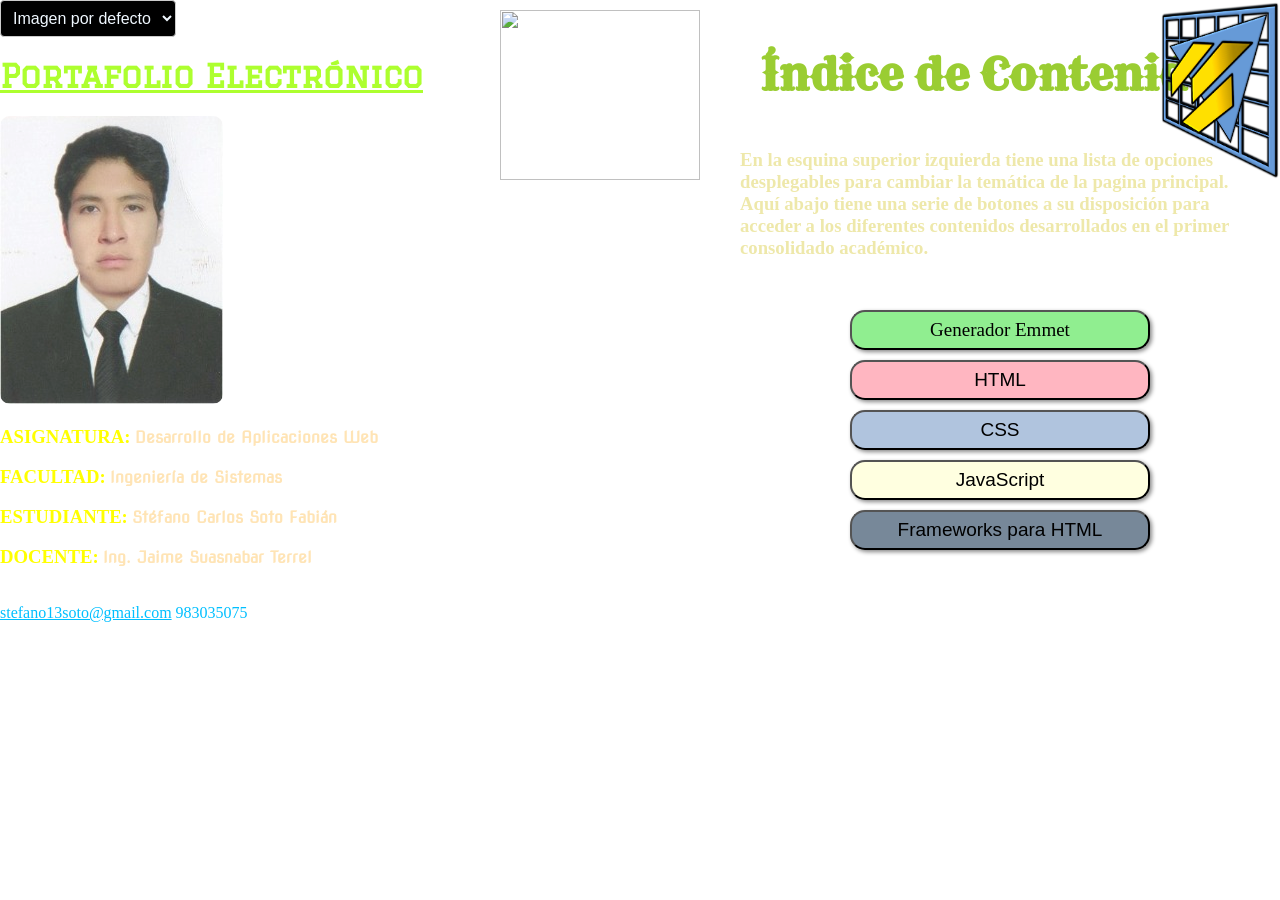
==== index.html @ d2da73e8 "subi los archivos a github" ====
<!DOCTYPE html>
<html lang="es">
<head>
    <meta charset="UTF-8">
    <meta name="viewport" content="width=device-width, initial-scale=1.0">
    <link rel="stylesheet" href="estilos.css">
    <link rel="preconnect" href="https://fonts.googleapis.com">
<link rel="preconnect" href="https://fonts.gstatic.com" crossorigin>
<link href="https://fonts.googleapis.com/css2?family=Kdam+Thmor+Pro&display=swap" rel="stylesheet">
<link rel="preconnect" href="https://fonts.googleapis.com">
<link href="https://fonts.googleapis.com/css2?family=EB+Garamond:wght@500&display=swap" rel="stylesheet">
<link href="https://fonts.googleapis.com/css2?family=Nova+Square&display=swap" rel="stylesheet">
<link href="https://fonts.googleapis.com/css2?family=Graduate&display=swap" rel="stylesheet">
<link href="https://fonts.googleapis.com/css2?family=Rye&display=swap" rel="stylesheet">
    <title>Portafolio Web</title>
</head>
<body>
    <select id="fondo">
        <option value="url('https://i.pinimg.com/originals/55/01/60/5501609ee45d514d1f2c4a63502045e2.gif')">Imagen por defecto</option>
        <option value="url('https://i.pinimg.com/originals/45/b2/e7/45b2e764d14cf9dee6dc3ed1ba0ad680.gif')">Imagen 1</option>
        <option value="url('https://i.pinimg.com/originals/96/69/aa/9669aaa4d1e30a0e89063fde183b768e.gif')">Imagen 2</option>
        <option value="url('https://i.pinimg.com/originals/13/13/4e/13134e7a4af3d36fff54ed599fc26687.gif')">Imagen 3</option>
    </select>
    
    <h1>Portafolio Electrónico</h1>
    <img id="fot" src="\foto.jpg" alt="stefano" >
    <div>
        <br><h3 class="curso">ASIGNATURA:</h3>
        <h4 class="name1">Desarrollo de Aplicaciones Web</h4><br><br>
        <h3 class="facultad">FACULTAD:</h3>
        <h4 class="name2">Ingeniería de Sistemas</h4><br><br>
        <h3 class="nombre">ESTUDIANTE: </h3>
        <h4 class="name3">Stéfano Carlos Soto Fabián</h4><br><br>
        <h3 class="docente">DOCENTE: </h3>
        <h4 class="name4">Ing. Jaime Suasnabar Terrel</h4>
        <button id="boton">Generador Emmet</button>
        <button id="boton1">HTML</button>
        <button id="boton2">CSS</button>
        <button id="boton3">JavaScript</button>
        <button id="boton4">Frameworks para HTML</button>
    </div>
    <h2 class="indice">Índice de Contenido</h2>
    <h3 class="texto">En la esquina superior izquierda tiene una lista de opciones desplegables para cambiar la temática de la pagina principal. Aquí abajo tiene una serie de botones a su disposición para acceder a los diferentes contenidos desarrollados en el primer consolidado académico.</h3>
   
    <img src="\fis.png" alt="fis" width="120px" height="180px" class="im2">
    <img id="uncp" src="https://upload.wikimedia.org/wikipedia/commons/9/92/Escudo_UNCP.png"> 

    <br><br><footer><a href="mailto:stefano13soto@gmail.com">stefano13soto@gmail.com</a>
        <a>983035075</a></footer>

    <script src="interaccion.js"></script>
</body>
</html>
---- estilos.css ----
body {
    background-image: url('https://i.pinimg.com/originals/55/01/60/5501609ee45d514d1f2c4a63502045e2.gif');
    background-size: cover;
    background-position: center;
    height: 100vh;
    margin: 0;
}
#fot{
    border-radius: 10px;
    opacity: 0.9;
}
h1{
    color: greenyellow;
    font-size: xx-large;
    font-family: 'Graduate', serif;
    text-decoration: underline;
}
h4{
    font-family: 'Nova Square', sans-serif;
}
div{
    color: yellow;
}

.curso,.name1{
    display:inline-block;
    margin: 0;
}
.name1{
    color:moccasin;
}
.facultad,.name2{
    display:inline-block;
    margin: 0;
}
.name2{
    color:moccasin
}
.nombre,.name3{
    display:inline-block;
    margin: 0;
}
.name3{
    color:moccasin;
}
.docente,.name4{
    display:inline-block;
    margin: 0;
}
.name4{
    color:moccasin;
}
a{
    color:deepskyblue;
}

.im2{
    position: absolute;
    top: 0;
    right: 0;
}
#boton {
    position: absolute;
    background-color: lightgreen;
    border-radius: 15px;
    box-shadow: 2px 2px 4px #888888;
    font-family: Georgia, 'Times New Roman', Times, serif;
    font-size: 19px;
    width: 300px;
    height: 40px;
}
#boton1 {
    position: absolute;
    background-color: lightpink;
    border-radius: 15px;
    box-shadow: 2px 2px 4px #888888;
    font-family: 'Lucida Sans', 'Lucida Sans Regular', 'Lucida Grande', 'Lucida Sans Unicode', Geneva, Verdana, sans-serif;
    font-size: 19px;
    width: 300px;
    height: 40px;
}
#boton2 {
    position: absolute;
    background-color: lightsteelblue;
    border-radius: 15px;
    box-shadow: 2px 2px 4px #888888;
    font-family: Verdana, Geneva, Tahoma, sans-serif;
    font-size: 19px;
    width: 300px;
    height: 40px;
}
#boton3 {
    position: absolute;
    background-color: lightyellow;
    border-radius: 15px;
    box-shadow: 2px 2px 4px #888888;
    font-family: 'Trebuchet MS', 'Lucida Sans Unicode', 'Lucida Grande', 'Lucida Sans', Arial, sans-serif;
    font-size: 19px;
    width: 300px;
    height: 40px;
}
#boton4 {
    position: absolute;
    background-color: lightslategray;
    border-radius: 15px;
    box-shadow: 2px 2px 4px #888888;
    font-family: 'Franklin Gothic Medium', 'Arial Narrow', Arial, sans-serif;
    font-size: 19px;
    width: 300px;
    height: 40px;
}
#uncp{
    position: absolute;
    width: 200px;
    height: 170px;
}
.indice{
    position: absolute;
    color: yellowgreen;
    font-size: 44px;
    font-family: 'Rye', serif;
    text-shadow: 0 0 10px rgba(255, 255, 255, 0.8), 0 0 20px rgba(255, 255, 255, 0.8);
}
.texto{
    color: palegoldenrod;
    position: absolute;
    font-family: 'Montaga', serif;
    width: 500px;
}
#fondo{
    padding: 8px;
    font-size: 16px;
    border-radius: 4px;
    background-color: black;
    color: aliceblue;
    outline: none;
    border: 1px solid #ccc;
}
#logo{
    padding: 8px;
    font-size: 16px;
    border: 1px solid #ccc;
    border-radius: 4px;
    background-color: black;
    color: aliceblue;
    outline: none;
}
#adicional{
    padding: 8px;
    font-size: 16px;
    border: 1px solid #ccc;
    border-radius: 4px;
    background-color: black;
    color: aliceblue;
    outline: none;
}
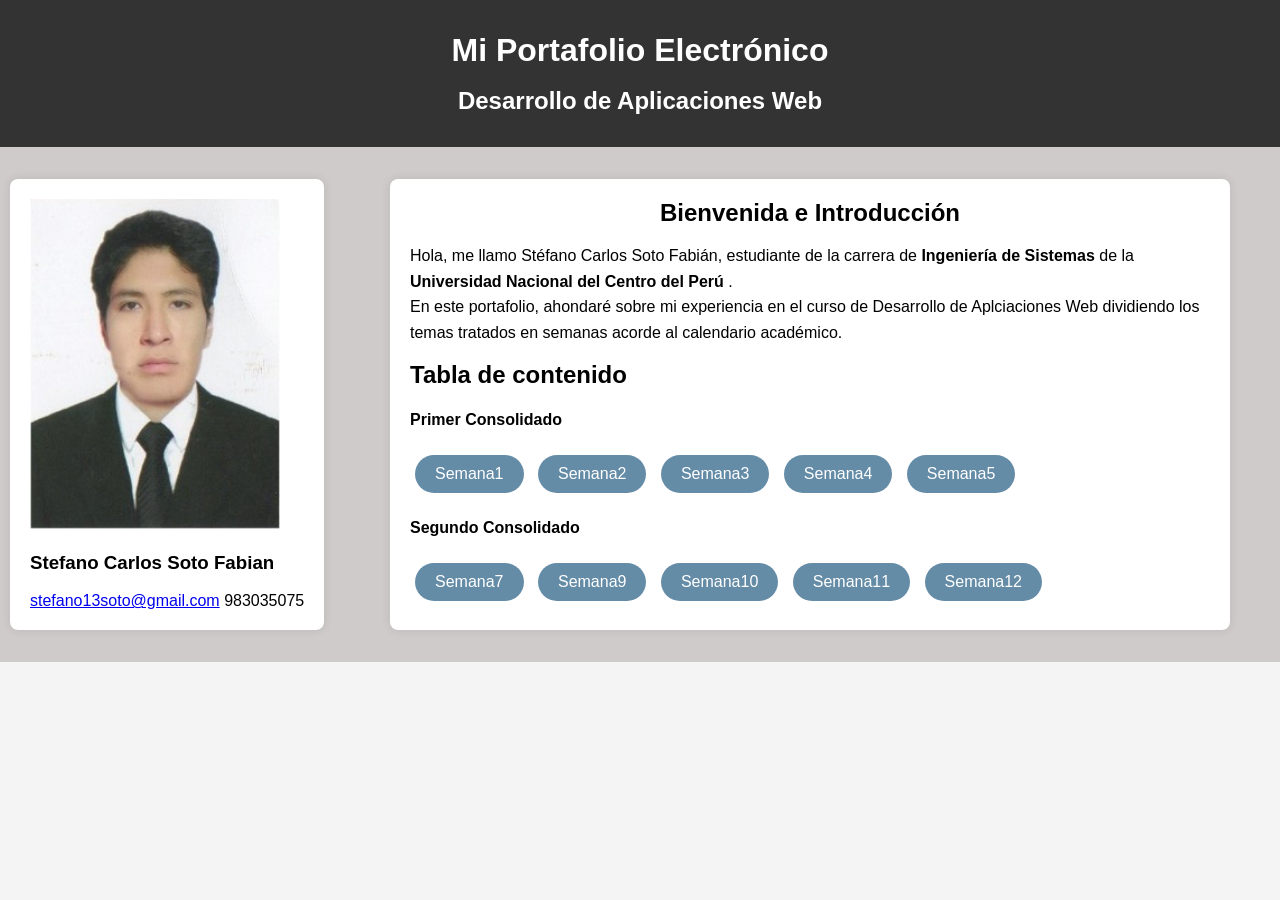
==== commit a50bdacc: "actualice la pagina principal" ====
--- a/index.html
+++ b/index.html
@@ -1,53 +1,136 @@
 <!DOCTYPE html>
 <html lang="es">
+
 <head>
     <meta charset="UTF-8">
     <meta name="viewport" content="width=device-width, initial-scale=1.0">
-    <link rel="stylesheet" href="estilos.css">
-    <link rel="preconnect" href="https://fonts.googleapis.com">
-<link rel="preconnect" href="https://fonts.gstatic.com" crossorigin>
-<link href="https://fonts.googleapis.com/css2?family=Kdam+Thmor+Pro&display=swap" rel="stylesheet">
-<link rel="preconnect" href="https://fonts.googleapis.com">
-<link href="https://fonts.googleapis.com/css2?family=EB+Garamond:wght@500&display=swap" rel="stylesheet">
-<link href="https://fonts.googleapis.com/css2?family=Nova+Square&display=swap" rel="stylesheet">
-<link href="https://fonts.googleapis.com/css2?family=Graduate&display=swap" rel="stylesheet">
-<link href="https://fonts.googleapis.com/css2?family=Rye&display=swap" rel="stylesheet">
-    <title>Portafolio Web</title>
+    <title>Mi Portafolio</title>
+    <style>
+        body {
+            font-family: Arial, sans-serif;
+            margin: 0;
+            padding: 0;
+            background-color: #f4f4f4;
+        }
+
+        header {
+            background-color: #333;
+            color: #fff;
+            text-align: center;
+            padding: 2em 0;
+        }
+
+        h1,
+        h2 {
+            margin: 0;
+        }
+
+        #aea {
+            margin: 0;
+            text-align: center;
+        }
+
+        .principal {
+            display: flex;
+            justify-content: flex-end;
+            background-color: #cfcbcb;
+        }
+
+        .contq {
+            max-width: 380px;
+            margin: 2em auto;
+            padding: 20px;
+            background-color: #fff;
+            box-shadow: 0 0 10px rgba(0, 0, 0, 0.1);
+            border-radius: 8px;
+            margin-left: 10px;
+        }
+
+        .container {
+            max-width: 800px;
+            margin: 2em auto;
+            padding: 20px;
+            background-color: #fff;
+            box-shadow: 0 0 10px rgba(0, 0, 0, 0.1);
+            border-radius: 8px;
+            /* Ajusta este valor según sea necesario */
+            margin-right: 50px;
+            /* Ajusta este valor según sea necesario */
+        }
+
+        p {
+            line-height: 1.6;
+        }
+
+        button {
+            display: inline-block;
+            padding: 10px 20px;
+            margin: 5px;
+            border: none;
+            border-radius: 20px;
+            /* Bordes redondeados */
+            color: #fff;
+            background-color: #658ca7;
+            /* Color de fondo */
+            cursor: pointer;
+            font-size: 16px;
+            transition: background-color 0.3s, box-shadow 0.3s;
+        }
+
+        #bot {}
+    </style>
 </head>
+
 <body>
-    <select id="fondo">
-        <option value="url('https://i.pinimg.com/originals/55/01/60/5501609ee45d514d1f2c4a63502045e2.gif')">Imagen por defecto</option>
-        <option value="url('https://i.pinimg.com/originals/45/b2/e7/45b2e764d14cf9dee6dc3ed1ba0ad680.gif')">Imagen 1</option>
-        <option value="url('https://i.pinimg.com/originals/96/69/aa/9669aaa4d1e30a0e89063fde183b768e.gif')">Imagen 2</option>
-        <option value="url('https://i.pinimg.com/originals/13/13/4e/13134e7a4af3d36fff54ed599fc26687.gif')">Imagen 3</option>
-    </select>
-    
-    <h1>Portafolio Electrónico</h1>
-    <img id="fot" src="\foto.jpg" alt="stefano" >
-    <div>
-        <br><h3 class="curso">ASIGNATURA:</h3>
-        <h4 class="name1">Desarrollo de Aplicaciones Web</h4><br><br>
-        <h3 class="facultad">FACULTAD:</h3>
-        <h4 class="name2">Ingeniería de Sistemas</h4><br><br>
-        <h3 class="nombre">ESTUDIANTE: </h3>
-        <h4 class="name3">Stéfano Carlos Soto Fabián</h4><br><br>
-        <h3 class="docente">DOCENTE: </h3>
-        <h4 class="name4">Ing. Jaime Suasnabar Terrel</h4>
-        <button id="boton">Generador Emmet</button>
-        <button id="boton1">HTML</button>
-        <button id="boton2">CSS</button>
-        <button id="boton3">JavaScript</button>
-        <button id="boton4">Frameworks para HTML</button>
+
+    <header>
+        <h1>Mi Portafolio Electrónico</h1>
+        <br>
+        <h2>Desarrollo de Aplicaciones Web</h2>
+
+    </header>
+
+    <div class="principal">
+        <div class="contq">
+            <img src="foto.jpg" alt="Mi Foto" width="250px" height="330px">
+            <h3>Stefano Carlos Soto Fabian</h3>
+            <footer><a href="mailto:stefano13soto@gmail.com">stefano13soto@gmail.com</a>
+                <a>983035075</a>
+            </footer>
+        </div>
+        <div class="container">
+            <h2 id="aea">Bienvenida e Introducción</h2>
+            <p>Hola, me llamo Stéfano Carlos Soto Fabián, estudiante de la carrera de <strong>Ingeniería de
+                    Sistemas</strong> de la <strong>Universidad Nacional del Centro del Perú</strong>
+                . <br> En este portafolio,
+                ahondaré sobre mi experiencia en el curso de Desarrollo de Aplciaciones Web
+                dividiendo los temas tratados en semanas acorde al calendario académico.</p>
+
+            <h2>Tabla de contenido</h2>
+            <h4>Primer Consolidado</h4>
+
+            <button onclick="retorno('\Emmet.html')">Semana1</button>
+            <button onclick="retorno('\HTML.html')">Semana2</button>
+            <button onclick="retorno('\css.html')">Semana3</button>
+            <button onclick="retorno('\JavaScript.html')">Semana4</button>
+            <button onclick="retorno('\React.html')">Semana5</button>
+
+            <h4>Segundo Consolidado</h4>
+
+            <button>Semana7</button>
+            <button>Semana9</button>
+            <button>Semana10</button>
+            <button>Semana11</button>
+            <button>Semana12</button>
+
+        </div>
     </div>
-    <h2 class="indice">Índice de Contenido</h2>
-    <h3 class="texto">En la esquina superior izquierda tiene una lista de opciones desplegables para cambiar la temática de la pagina principal. Aquí abajo tiene una serie de botones a su disposición para acceder a los diferentes contenidos desarrollados en el primer consolidado académico.</h3>
-   
-    <img src="\fis.png" alt="fis" width="120px" height="180px" class="im2">
-    <img id="uncp" src="https://upload.wikimedia.org/wikipedia/commons/9/92/Escudo_UNCP.png"> 
 
-    <br><br><footer><a href="mailto:stefano13soto@gmail.com">stefano13soto@gmail.com</a>
-        <a>983035075</a></footer>
+    <script>
+        const retorno = (e) => {
+            window.open (e,"_blank");
+        };
+    </script>
+</body>
 
-    <script src="interaccion.js"></script>
-</body>
 </html>
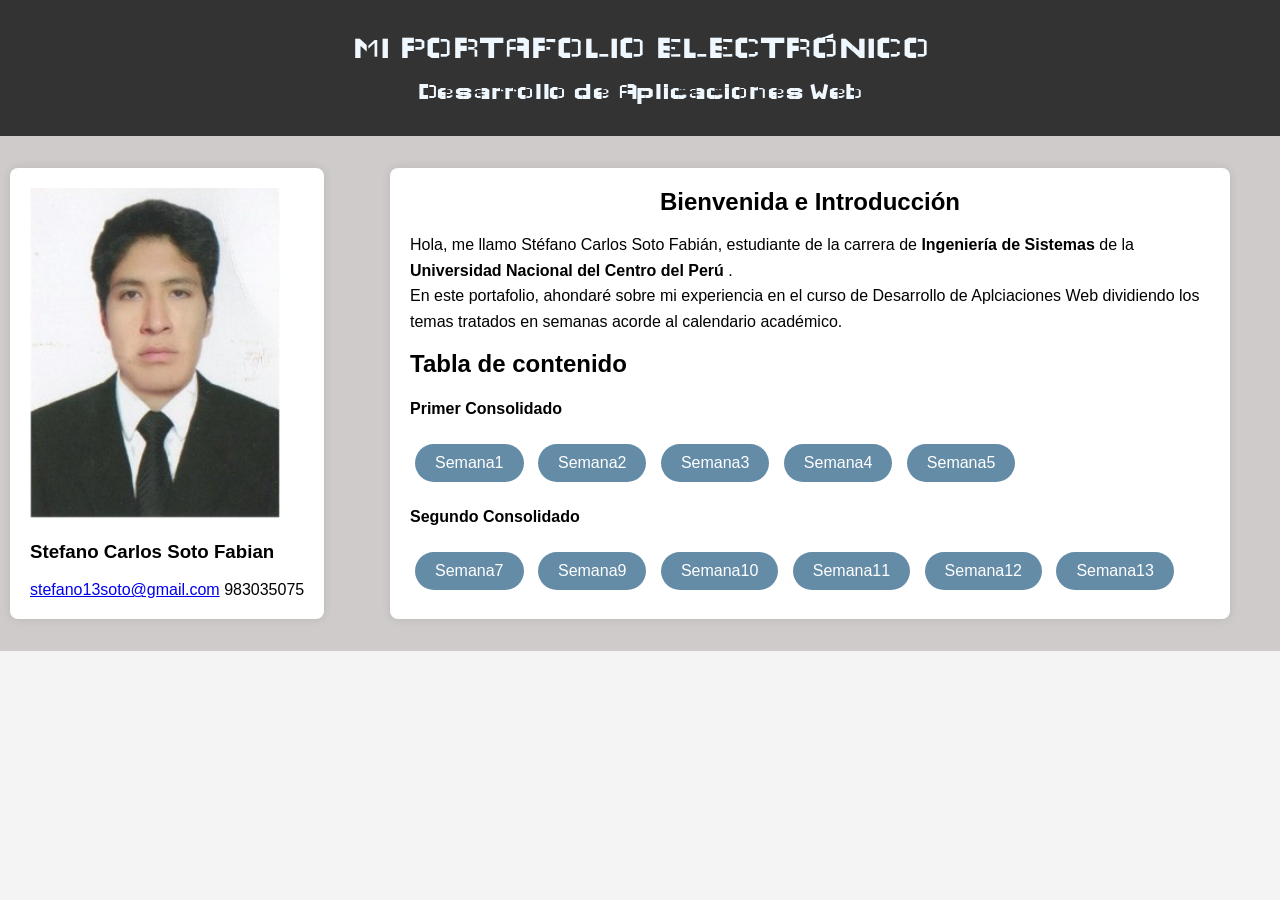
==== commit 2d076fac: "añadi el segundo consolidado" ====
--- a/index.html
+++ b/index.html
@@ -5,7 +5,11 @@
     <meta charset="UTF-8">
     <meta name="viewport" content="width=device-width, initial-scale=1.0">
     <title>Mi Portafolio</title>
+
     <style>
+        @import url('https://fonts.googleapis.com/css2?family=Wallpoet&display=swap');
+        @import url('https://fonts.googleapis.com/css2?family=Bowlby+One&display=swap');
+
         body {
             font-family: Arial, sans-serif;
             margin: 0;
@@ -18,6 +22,8 @@
             color: #fff;
             text-align: center;
             padding: 2em 0;
+            color: aliceblue;
+            font-family: 'Wallpoet', sans-serif;
         }
 
         h1,
@@ -77,14 +83,13 @@
             transition: background-color 0.3s, box-shadow 0.3s;
         }
 
-        #bot {}
     </style>
 </head>
 
 <body>
 
     <header>
-        <h1>Mi Portafolio Electrónico</h1>
+        <h1>MI PORTAFOLIO ELECTRÓNICO</h1>
         <br>
         <h2>Desarrollo de Aplicaciones Web</h2>
 
@@ -117,18 +122,18 @@
 
             <h4>Segundo Consolidado</h4>
 
-            <button>Semana7</button>
-            <button>Semana9</button>
-            <button>Semana10</button>
-            <button>Semana11</button>
-            <button>Semana12</button>
-
+            <button onclick="retorno('\state.html')">Semana7</button>
+            <button onclick="retorno('\effect.html')">Semana9</button>
+            <button onclick="retorno('\rreducer.html')">Semana10</button>
+            <button onclick="retorno('\Next.html')">Semana11</button>
+            <button onclick="retorno('\server.html')">Semana12</button>
+            <button onclick="retorno('\bbackend.html')">Semana13</button>
         </div>
     </div>
 
     <script>
         const retorno = (e) => {
-            window.open (e,"_blank");
+            window.open(e, "_blank");
         };
     </script>
 </body>
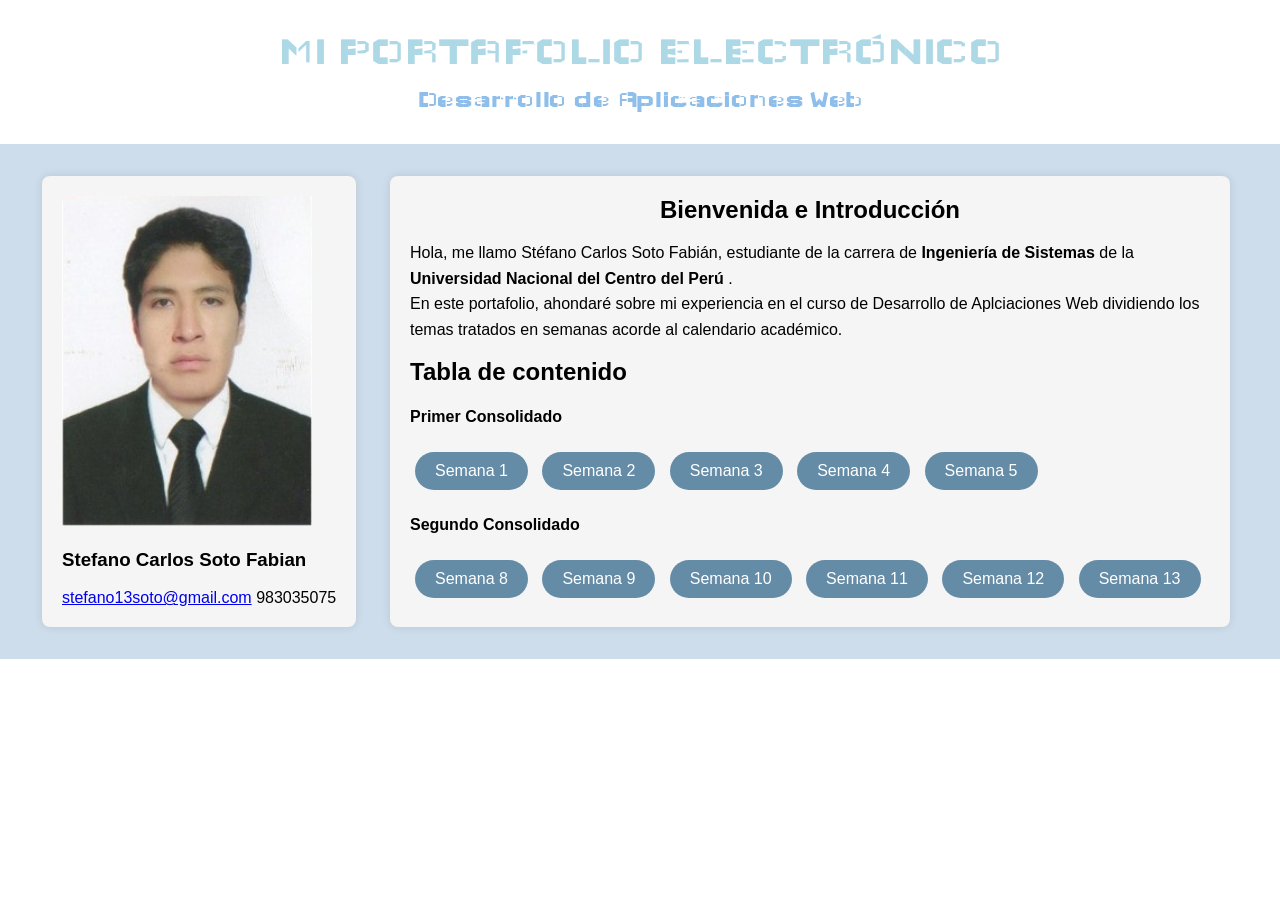
==== commit db10cf9c: "culmine el diseño del segundo consolidado" ====
--- a/index.html
+++ b/index.html
@@ -14,18 +14,20 @@
             font-family: Arial, sans-serif;
             margin: 0;
             padding: 0;
-            background-color: #f4f4f4;
         }
 
         header {
-            background-color: #333;
-            color: #fff;
+            background-image: url('https://i.gifer.com/B9At.gif');
             text-align: center;
             padding: 2em 0;
-            color: aliceblue;
+            color: rgb(142, 190, 233);
             font-family: 'Wallpoet', sans-serif;
         }
 
+        h1{
+            font-size: 40px;
+            color: lightblue;
+        }
         h1,
         h2 {
             margin: 0;
@@ -39,29 +41,27 @@
         .principal {
             display: flex;
             justify-content: flex-end;
-            background-color: #cfcbcb;
+            background-color: rgb(206, 221, 235);
         }
 
         .contq {
             max-width: 380px;
             margin: 2em auto;
             padding: 20px;
-            background-color: #fff;
+            background-color: whitesmoke;
             box-shadow: 0 0 10px rgba(0, 0, 0, 0.1);
             border-radius: 8px;
-            margin-left: 10px;
+            margin-left: 42px;
         }
 
         .container {
             max-width: 800px;
             margin: 2em auto;
             padding: 20px;
-            background-color: #fff;
+            background-color: whitesmoke;
             box-shadow: 0 0 10px rgba(0, 0, 0, 0.1);
             border-radius: 8px;
-            /* Ajusta este valor según sea necesario */
             margin-right: 50px;
-            /* Ajusta este valor según sea necesario */
         }
 
         p {
@@ -74,10 +74,8 @@
             margin: 5px;
             border: none;
             border-radius: 20px;
-            /* Bordes redondeados */
             color: #fff;
             background-color: #658ca7;
-            /* Color de fondo */
             cursor: pointer;
             font-size: 16px;
             transition: background-color 0.3s, box-shadow 0.3s;
@@ -114,20 +112,20 @@
             <h2>Tabla de contenido</h2>
             <h4>Primer Consolidado</h4>
 
-            <button onclick="retorno('\Emmet.html')">Semana1</button>
-            <button onclick="retorno('\HTML.html')">Semana2</button>
-            <button onclick="retorno('\css.html')">Semana3</button>
-            <button onclick="retorno('\JavaScript.html')">Semana4</button>
-            <button onclick="retorno('\React.html')">Semana5</button>
+            <button onclick="retorno('\Emmet.html')">Semana 1</button>
+            <button onclick="retorno('\HTML.html')">Semana 2</button>
+            <button onclick="retorno('\css.html')">Semana 3</button>
+            <button onclick="retorno('\JavaScript.html')">Semana 4</button>
+            <button onclick="retorno('\React.html')">Semana 5</button>
 
             <h4>Segundo Consolidado</h4>
 
-            <button onclick="retorno('\state.html')">Semana7</button>
-            <button onclick="retorno('\effect.html')">Semana9</button>
-            <button onclick="retorno('\rreducer.html')">Semana10</button>
-            <button onclick="retorno('\Next.html')">Semana11</button>
-            <button onclick="retorno('\server.html')">Semana12</button>
-            <button onclick="retorno('\bbackend.html')">Semana13</button>
+            <button onclick="retorno('\state.html')">Semana 8</button>
+            <button onclick="retorno('\effect.html')">Semana 9</button>
+            <button onclick="retorno('\rreducer.html')">Semana 10</button>
+            <button onclick="retorno('\Next.html')">Semana 11</button>
+            <button onclick="retorno('\server.html')">Semana 12</button>
+            <button onclick="retorno('\bbackend.html')">Semana 13</button>
         </div>
     </div>
 
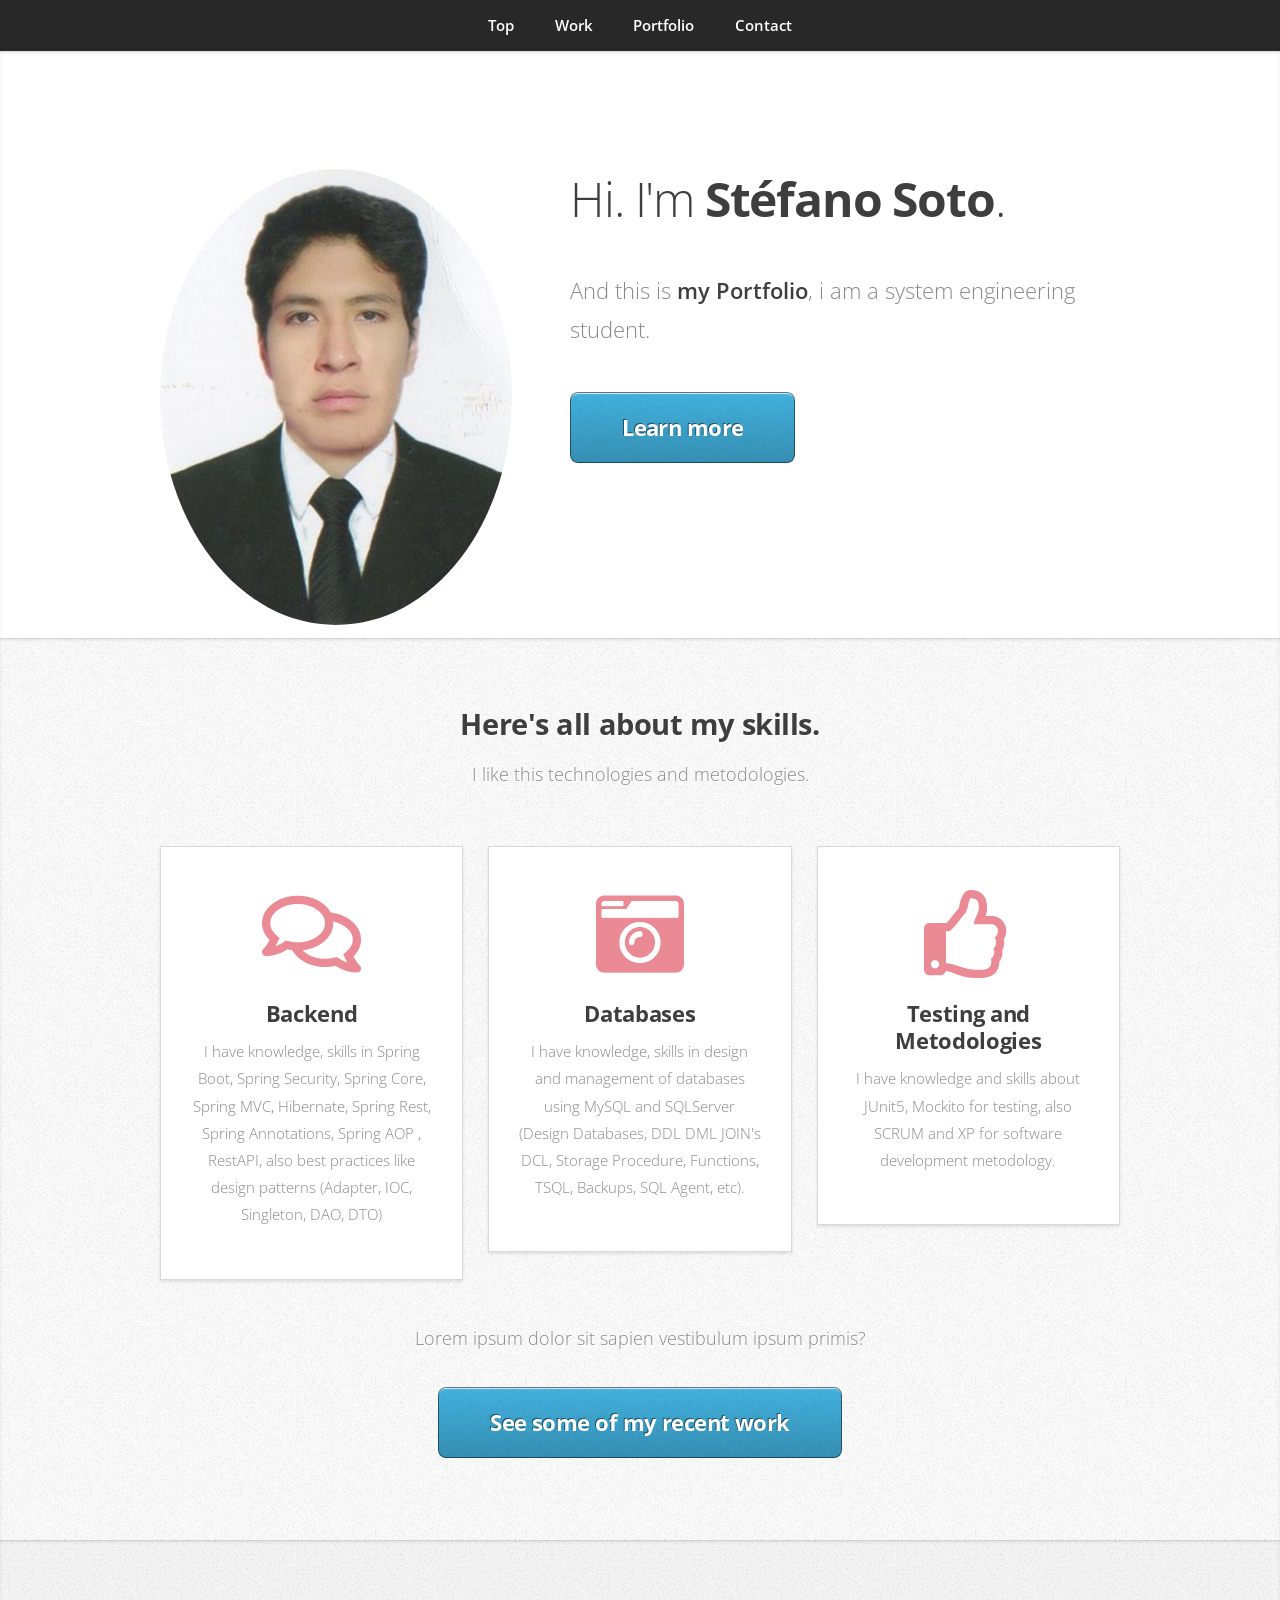
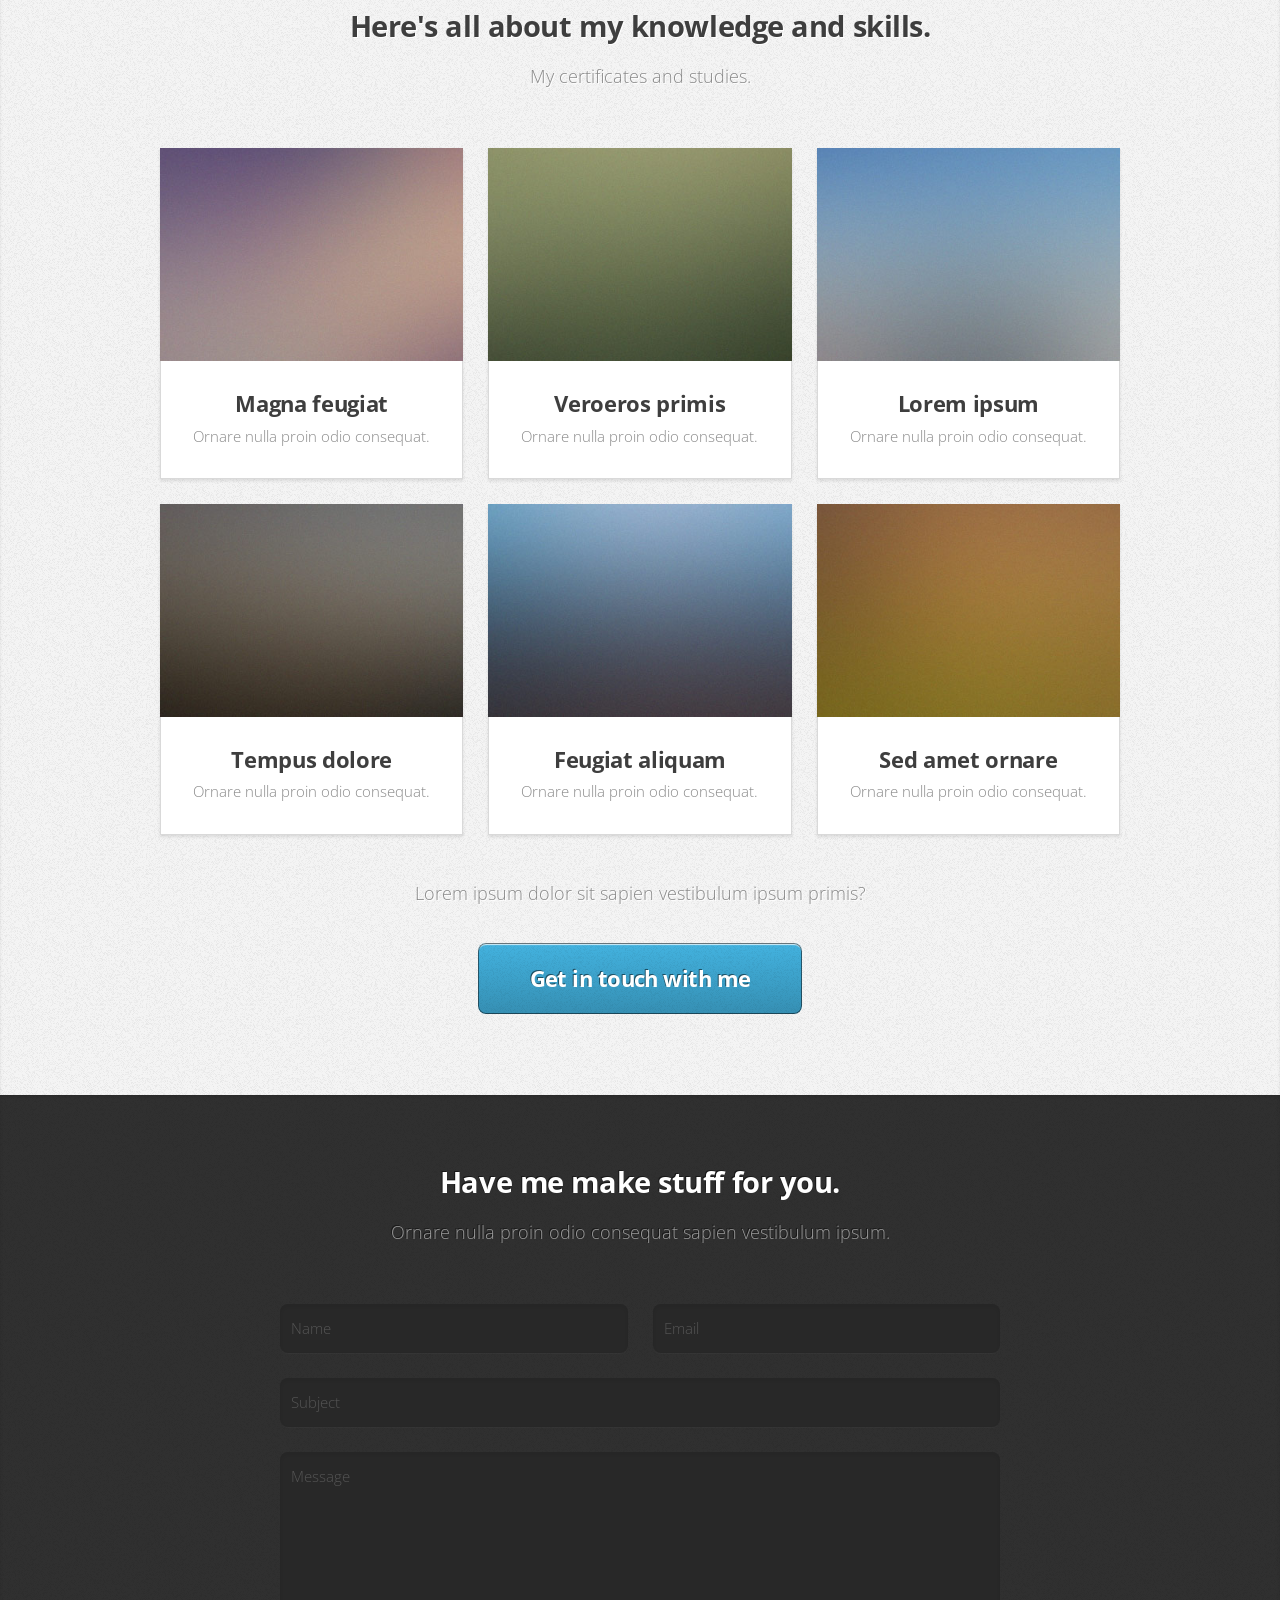
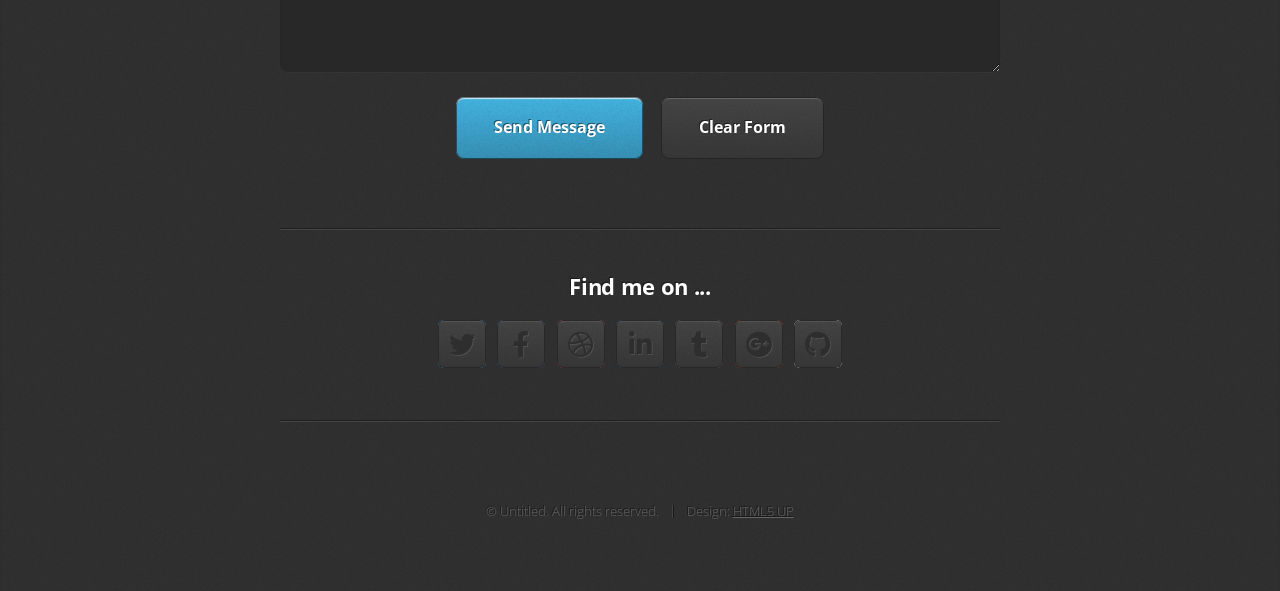
==== commit 10488da9: "Initial commit" ====
--- a/index.html
+++ b/index.html
@@ -1,139 +1,214 @@
-<!DOCTYPE html>
-<html lang="es">
-
-<head>
-    <meta charset="UTF-8">
-    <meta name="viewport" content="width=device-width, initial-scale=1.0">
-    <title>Mi Portafolio</title>
-
-    <style>
-        @import url('https://fonts.googleapis.com/css2?family=Wallpoet&display=swap');
-        @import url('https://fonts.googleapis.com/css2?family=Bowlby+One&display=swap');
-
-        body {
-            font-family: Arial, sans-serif;
-            margin: 0;
-            padding: 0;
-        }
-
-        header {
-            background-image: url('https://i.gifer.com/B9At.gif');
-            text-align: center;
-            padding: 2em 0;
-            color: rgb(142, 190, 233);
-            font-family: 'Wallpoet', sans-serif;
-        }
-
-        h1{
-            font-size: 40px;
-            color: lightblue;
-        }
-        h1,
-        h2 {
-            margin: 0;
-        }
-
-        #aea {
-            margin: 0;
-            text-align: center;
-        }
-
-        .principal {
-            display: flex;
-            justify-content: flex-end;
-            background-color: rgb(206, 221, 235);
-        }
-
-        .contq {
-            max-width: 380px;
-            margin: 2em auto;
-            padding: 20px;
-            background-color: whitesmoke;
-            box-shadow: 0 0 10px rgba(0, 0, 0, 0.1);
-            border-radius: 8px;
-            margin-left: 42px;
-        }
-
-        .container {
-            max-width: 800px;
-            margin: 2em auto;
-            padding: 20px;
-            background-color: whitesmoke;
-            box-shadow: 0 0 10px rgba(0, 0, 0, 0.1);
-            border-radius: 8px;
-            margin-right: 50px;
-        }
-
-        p {
-            line-height: 1.6;
-        }
-
-        button {
-            display: inline-block;
-            padding: 10px 20px;
-            margin: 5px;
-            border: none;
-            border-radius: 20px;
-            color: #fff;
-            background-color: #658ca7;
-            cursor: pointer;
-            font-size: 16px;
-            transition: background-color 0.3s, box-shadow 0.3s;
-        }
-
-    </style>
-</head>
-
-<body>
-
-    <header>
-        <h1>MI PORTAFOLIO ELECTRÓNICO</h1>
-        <br>
-        <h2>Desarrollo de Aplicaciones Web</h2>
-
-    </header>
-
-    <div class="principal">
-        <div class="contq">
-            <img src="foto.jpg" alt="Mi Foto" width="250px" height="330px">
-            <h3>Stefano Carlos Soto Fabian</h3>
-            <footer><a href="mailto:stefano13soto@gmail.com">stefano13soto@gmail.com</a>
-                <a>983035075</a>
-            </footer>
-        </div>
-        <div class="container">
-            <h2 id="aea">Bienvenida e Introducción</h2>
-            <p>Hola, me llamo Stéfano Carlos Soto Fabián, estudiante de la carrera de <strong>Ingeniería de
-                    Sistemas</strong> de la <strong>Universidad Nacional del Centro del Perú</strong>
-                . <br> En este portafolio,
-                ahondaré sobre mi experiencia en el curso de Desarrollo de Aplciaciones Web
-                dividiendo los temas tratados en semanas acorde al calendario académico.</p>
-
-            <h2>Tabla de contenido</h2>
-            <h4>Primer Consolidado</h4>
-
-            <button onclick="retorno('\Emmet.html')">Semana 1</button>
-            <button onclick="retorno('\HTML.html')">Semana 2</button>
-            <button onclick="retorno('\css.html')">Semana 3</button>
-            <button onclick="retorno('\JavaScript.html')">Semana 4</button>
-            <button onclick="retorno('\React.html')">Semana 5</button>
-
-            <h4>Segundo Consolidado</h4>
-
-            <button onclick="retorno('\state.html')">Semana 8</button>
-            <button onclick="retorno('\effect.html')">Semana 9</button>
-            <button onclick="retorno('\rreducer.html')">Semana 10</button>
-            <button onclick="retorno('\Next.html')">Semana 11</button>
-            <button onclick="retorno('\server.html')">Semana 12</button>
-            <button onclick="retorno('\bbackend.html')">Semana 13</button>
-        </div>
-    </div>
-
-    <script>
-        const retorno = (e) => {
-            window.open(e, "_blank");
-        };
-    </script>
-</body>
-
+<!DOCTYPE HTML>
+<!--
+	Miniport by HTML5 UP
+	html5up.net | @ajlkn
+	Free for personal and commercial use under the CCA 3.0 license (html5up.net/license)
+-->
+<html>
+	<head>
+		<title>Portfolio</title>
+		<meta charset="utf-8" />
+		<meta name="viewport" content="width=device-width, initial-scale=1, user-scalable=no" />
+		<link rel="stylesheet" href="assets/css/main.css" />
+	</head>
+	<body class="is-preload">
+
+		<!-- Nav -->
+			<nav id="nav">
+				<ul class="container">
+					<li><a href="#top">Top</a></li>
+					<li><a href="#work">Work</a></li>
+					<li><a href="#portfolio">Portfolio</a></li>
+					<li><a href="#contact">Contact</a></li>
+				</ul>
+			</nav>
+
+		<!-- Home -->
+			<article id="top" class="wrapper style1">
+				<div class="container">
+					<div class="row">
+						<div class="col-4 col-5-large col-12-medium">
+							<span class="image fit"><img src="images/IM3.jpg" alt="" /></span>
+						</div>
+						<div class="col-8 col-7-large col-12-medium">
+							<header>
+								<h1>Hi. I'm <strong>Stéfano Soto</strong>.</h1>
+							</header>
+							<p>And this is <strong>my Portfolio</strong>, i am a system engineering student.</p>
+							<a href="#work" class="button large scrolly">Learn more</a>
+						</div>
+					</div>
+				</div>
+			</article>
+
+		<!-- Work -->
+			<article id="work" class="wrapper style2">
+				<div class="container">
+					<header>
+						<h2>Here's all about my skills.</h2>
+						<p>I like this technologies and metodologies.</p>
+					</header>
+					<div class="row aln-center">
+						<div class="col-4 col-6-medium col-12-small">
+							<section class="box style1">
+								<span class="icon featured fa-comments"></span>
+								<h3>Backend</h3>
+								<p>I have knowledge, skills in Spring Boot, Spring Security, Spring Core, Spring MVC, Hibernate, Spring Rest, Spring Annotations, Spring AOP , RestAPI, also best practices like design patterns (Adapter, IOC, Singleton, DAO, DTO)</p>
+							</section>
+						</div>
+						<div class="col-4 col-6-medium col-12-small">
+							<section class="box style1">
+								<span class="icon solid featured fa-camera-retro"></span>
+								<h3>Databases</h3>
+								<p>I have knowledge, skills in design and management of databases using MySQL and SQLServer (Design Databases, DDL DML JOIN's DCL, Storage Procedure, Functions, TSQL, Backups, SQL Agent, etc).</p>
+							</section>
+						</div>
+						<div class="col-4 col-6-medium col-12-small">
+							<section class="box style1">
+								<span class="icon featured fa-thumbs-up"></span>
+								<h3>Testing and Metodologies</h3>
+								<p>I have knowledge and skills about JUnit5, Mockito for testing, also SCRUM and XP for software development metodology.</p>
+							</section>
+						</div>
+					</div>
+					<footer>
+						<p>Lorem ipsum dolor sit sapien vestibulum ipsum primis?</p>
+						<a href="#portfolio" class="button large scrolly">See some of my recent work</a>
+					</footer>
+				</div>
+			</article>
+
+		<!-- Portfolio -->
+			<article id="portfolio" class="wrapper style3">
+				<div class="container">
+					<header>
+						<h2>Here's all about my knowledge and skills.</h2>
+						<p>My certificates and studies.</p>
+					</header>
+					<div class="row">
+						<div class="col-4 col-6-medium col-12-small">
+							<article class="box style2">
+								<a href="#" class="image featured"><img src="images/pic01.jpg" alt="" /></a>
+								<h3><a href="#">Magna feugiat</a></h3>
+								<p>Ornare nulla proin odio consequat.</p>
+							</article>
+						</div>
+						<div class="col-4 col-6-medium col-12-small">
+							<article class="box style2">
+								<a href="#" class="image featured"><img src="images/pic02.jpg" alt="" /></a>
+								<h3><a href="#">Veroeros primis</a></h3>
+								<p>Ornare nulla proin odio consequat.</p>
+							</article>
+						</div>
+						<div class="col-4 col-6-medium col-12-small">
+							<article class="box style2">
+								<a href="#" class="image featured"><img src="images/pic03.jpg" alt="" /></a>
+								<h3><a href="#">Lorem ipsum</a></h3>
+								<p>Ornare nulla proin odio consequat.</p>
+							</article>
+						</div>
+						<div class="col-4 col-6-medium col-12-small">
+							<article class="box style2">
+								<a href="#" class="image featured"><img src="images/pic04.jpg" alt="" /></a>
+								<h3><a href="#">Tempus dolore</a></h3>
+								<p>Ornare nulla proin odio consequat.</p>
+							</article>
+						</div>
+						<div class="col-4 col-6-medium col-12-small">
+							<article class="box style2">
+								<a href="#" class="image featured"><img src="images/pic05.jpg" alt="" /></a>
+								<h3><a href="#">Feugiat aliquam</a></h3>
+								<p>Ornare nulla proin odio consequat.</p>
+							</article>
+						</div>
+						<div class="col-4 col-6-medium col-12-small">
+							<article class="box style2">
+								<a href="#" class="image featured"><img src="images/pic06.jpg" alt="" /></a>
+								<h3><a href="#">Sed amet ornare</a></h3>
+								<p>Ornare nulla proin odio consequat.</p>
+							</article>
+						</div>
+					</div>
+					<footer>
+						<p>Lorem ipsum dolor sit sapien vestibulum ipsum primis?</p>
+						<a href="#contact" class="button large scrolly">Get in touch with me</a>
+					</footer>
+				</div>
+			</article>
+
+		<!-- Contact -->
+			<article id="contact" class="wrapper style4">
+				<div class="container medium">
+					<header>
+						<h2>Have me make stuff for you.</h2>
+						<p>Ornare nulla proin odio consequat sapien vestibulum ipsum.</p>
+					</header>
+					<div class="row">
+						<div class="col-12">
+							<form method="post" action="#">
+								<div class="row">
+									<div class="col-6 col-12-small">
+										<input type="text" name="name" id="name" placeholder="Name" />
+									</div>
+									<div class="col-6 col-12-small">
+										<input type="text" name="email" id="email" placeholder="Email" />
+									</div>
+									<div class="col-12">
+										<input type="text" name="subject" id="subject" placeholder="Subject" />
+									</div>
+									<div class="col-12">
+										<textarea name="message" id="message" placeholder="Message"></textarea>
+									</div>
+									<div class="col-12">
+										<ul class="actions">
+											<li><input type="submit" value="Send Message" /></li>
+											<li><input type="reset" value="Clear Form" class="alt" /></li>
+										</ul>
+									</div>
+								</div>
+							</form>
+						</div>
+						<div class="col-12">
+							<hr />
+							<h3>Find me on ...</h3>
+							<ul class="social">
+								<li><a href="#" class="icon brands fa-twitter"><span class="label">Twitter</span></a></li>
+								<li><a href="#" class="icon brands fa-facebook-f"><span class="label">Facebook</span></a></li>
+								<li><a href="#" class="icon brands fa-dribbble"><span class="label">Dribbble</span></a></li>
+								<li><a href="#" class="icon brands fa-linkedin-in"><span class="label">LinkedIn</span></a></li>
+								<li><a href="#" class="icon brands fa-tumblr"><span class="label">Tumblr</span></a></li>
+								<li><a href="#" class="icon brands fa-google-plus"><span class="label">Google+</span></a></li>
+								<li><a href="#" class="icon brands fa-github"><span class="label">Github</span></a></li>
+								<!--
+								<li><a href="#" class="icon solid fa-rss"><span>RSS</span></a></li>
+								<li><a href="#" class="icon brands fa-instagram"><span>Instagram</span></a></li>
+								<li><a href="#" class="icon brands fa-foursquare"><span>Foursquare</span></a></li>
+								<li><a href="#" class="icon brands fa-skype"><span>Skype</span></a></li>
+								<li><a href="#" class="icon brands fa-soundcloud"><span>Soundcloud</span></a></li>
+								<li><a href="#" class="icon brands fa-youtube"><span>YouTube</span></a></li>
+								<li><a href="#" class="icon brands fa-blogger"><span>Blogger</span></a></li>
+								<li><a href="#" class="icon brands fa-flickr"><span>Flickr</span></a></li>
+								<li><a href="#" class="icon brands fa-vimeo"><span>Vimeo</span></a></li>
+								-->
+							</ul>
+							<hr />
+						</div>
+					</div>
+					<footer>
+						<ul id="copyright">
+							<li>&copy; Untitled. All rights reserved.</li><li>Design: <a href="http://html5up.net">HTML5 UP</a></li>
+						</ul>
+					</footer>
+				</div>
+			</article>
+
+		<!-- Scripts -->
+			<script src="assets/js/jquery.min.js"></script>
+			<script src="assets/js/jquery.scrolly.min.js"></script>
+			<script src="assets/js/browser.min.js"></script>
+			<script src="assets/js/breakpoints.min.js"></script>
+			<script src="assets/js/util.js"></script>
+			<script src="assets/js/main.js"></script>
+
+	</body>
 </html>
--- a/assets/css/main.css
+++ b/assets/css/main.css
@@ -0,0 +1,2445 @@
+@import url("https://fonts.googleapis.com/css?family=Open+Sans:300,300italic,600,600italic,700");
+@import url("fontawesome-all.min.css");
+
+/*
+	Miniport by HTML5 UP
+	html5up.net | @ajlkn
+	Free for personal and commercial use under the CCA 3.0 license (html5up.net/license)
+*/
+
+html, body, div, span, applet, object,
+iframe, h1, h2, h3, h4, h5, h6, p, blockquote,
+pre, a, abbr, acronym, address, big, cite,
+code, del, dfn, em, img, ins, kbd, q, s, samp,
+small, strike, strong, sub, sup, tt, var, b,
+u, i, center, dl, dt, dd, ol, ul, li, fieldset,
+form, label, legend, table, caption, tbody,
+tfoot, thead, tr, th, td, article, aside,
+canvas, details, embed, figure, figcaption,
+footer, header, hgroup, menu, nav, output, ruby,
+section, summary, time, mark, audio, video {
+	margin: 0;
+	padding: 0;
+	border: 0;
+	font-size: 100%;
+	font: inherit;
+	vertical-align: baseline;}
+
+article, aside, details, figcaption, figure,
+footer, header, hgroup, menu, nav, section {
+	display: block;}
+
+body {
+	line-height: 1;
+}
+
+ol, ul {
+	list-style: none;
+}
+
+blockquote, q {
+	quotes: none;
+}
+
+	blockquote:before, blockquote:after, q:before, q:after {
+		content: '';
+		content: none;
+	}
+
+table {
+	border-collapse: collapse;
+	border-spacing: 0;
+}
+
+body {
+	-webkit-text-size-adjust: none;
+}
+
+mark {
+	background-color: transparent;
+	color: inherit;
+}
+
+input::-moz-focus-inner {
+	border: 0;
+	padding: 0;
+}
+
+input, select, textarea {
+	-moz-appearance: none;
+	-webkit-appearance: none;
+	-ms-appearance: none;
+	appearance: none;
+}
+
+/* Basic */
+
+	html {
+		box-sizing: border-box;
+	}
+
+	*, *:before, *:after {
+		box-sizing: inherit;
+	}
+
+	body {
+		padding-top: 3.5em;
+	}
+
+		body.is-preload *, body.is-preload *:before, body.is-preload *:after {
+			-moz-animation: none !important;
+			-webkit-animation: none !important;
+			-ms-animation: none !important;
+			animation: none !important;
+			-moz-transition: none !important;
+			-webkit-transition: none !important;
+			-ms-transition: none !important;
+			transition: none !important;
+		}
+
+	body, input, textarea, select {
+		font-family: 'Open Sans', sans-serif;
+		line-height: 1.85em;
+		color: #888;
+		font-weight: 300;
+		font-size: 13pt;
+	}
+
+	a {
+		-moz-transition: color .2s ease-in-out;
+		-webkit-transition: color .2s ease-in-out;
+		-ms-transition: color .2s ease-in-out;
+		transition: color .2s ease-in-out;
+		color: #43B3E0;
+		text-decoration: underline;
+	}
+
+		a:hover {
+			color: #43bff0 !important;
+		}
+
+		a img {
+			border: 0;
+		}
+
+	b, strong {
+		font-weight: 600;
+		color: #3e3e3e;
+	}
+
+	i, em {
+		font-style: italic;
+	}
+
+	sub {
+		position: relative;
+		top: 0.5em;
+		font-size: 0.8em;
+	}
+
+	sup {
+		position: relative;
+		top: -0.5em;
+		font-size: 0.8em;
+	}
+
+	blockquote {
+		border-left: solid 0.75em #eee;
+		padding: 1em 0 1em 1.5em;
+		font-style: italic;
+	}
+
+	h1, h2, h3, h4, h5, h6 {
+		color: #3e3e3e;
+		margin: 0 0 0.75em 0;
+	}
+
+	h1 a, h2 a, h3 a, h4 a, h5 a, h6 a {
+		text-decoration: none;
+		color: inherit;
+	}
+
+	h2, h3, h4, h5, h6 {
+		font-weight: 700;
+	}
+
+	h1 {
+		font-size: 3.25em;
+		letter-spacing: -0.025em;
+		font-weight: 300;
+	}
+
+		h1 strong {
+			font-weight: 700;
+		}
+
+	h2 {
+		font-size: 2em;
+		letter-spacing: -0.015em;
+	}
+
+	h3 {
+		font-size: 1.5em;
+		letter-spacing: -0.015em;
+	}
+
+	em, i {
+		font-style: italic;
+	}
+
+	br.clear {
+		clear: both;
+	}
+
+	hr {
+		border: 0;
+		border-top: solid 1px #444;
+		border-top-color: rgba(0, 0, 0, 0.35);
+		box-shadow: 0px 1px 0px 0px rgba(255, 255, 255, 0.1);
+		height: 1px;
+		margin: 3em 0;
+	}
+
+	p, ul, ol, dl, table {
+		margin-bottom: 2em;
+	}
+
+	header {
+		margin: 0 0 3em 0;
+	}
+
+		header > p {
+			font-size: 1.25em;
+			margin: 0;
+		}
+
+	footer {
+		margin: 3em 0 0 0;
+	}
+
+		footer > p {
+			font-size: 1.25em;
+		}
+
+/* Container */
+
+	.container {
+		margin: 0 auto;
+		max-width: calc(100% - 50px);
+		width: 1200px;
+	}
+
+		.container.medium {
+			width: 900px;
+		}
+
+		@media screen and (max-width: 1680px) {
+
+			.container {
+				width: 1200px;
+			}
+
+				.container.medium {
+					width: 900px;
+				}
+
+		}
+
+		@media screen and (max-width: 1280px) {
+
+			.container {
+				width: 960px;
+			}
+
+				.container.medium {
+					width: 720px;
+				}
+
+		}
+
+		@media screen and (max-width: 980px) {
+
+			.container {
+				width: 100%;
+			}
+
+				.container.medium {
+					width: 75%;
+				}
+
+		}
+
+		@media screen and (max-width: 736px) {
+
+			.container {
+				width: 100%;
+				max-width: calc(100% - 30px);
+			}
+
+				.container.medium {
+					width: 100%;
+				}
+
+		}
+
+/* Row */
+
+	.row {
+		display: flex;
+		flex-wrap: wrap;
+		box-sizing: border-box;
+		align-items: stretch;
+	}
+
+		.row > * {
+			box-sizing: border-box;
+		}
+
+		.row.gtr-uniform > * > :last-child {
+			margin-bottom: 0;
+		}
+
+		.row.aln-left {
+			justify-content: flex-start;
+		}
+
+		.row.aln-center {
+			justify-content: center;
+		}
+
+		.row.aln-right {
+			justify-content: flex-end;
+		}
+
+		.row.aln-top {
+			align-items: flex-start;
+		}
+
+		.row.aln-middle {
+			align-items: center;
+		}
+
+		.row.aln-bottom {
+			align-items: flex-end;
+		}
+
+		.row > .imp {
+			order: -1;
+		}
+
+		.row > .col-1 {
+			width: 8.33333%;
+		}
+
+		.row > .off-1 {
+			margin-left: 8.33333%;
+		}
+
+		.row > .col-2 {
+			width: 16.66667%;
+		}
+
+		.row > .off-2 {
+			margin-left: 16.66667%;
+		}
+
+		.row > .col-3 {
+			width: 25%;
+		}
+
+		.row > .off-3 {
+			margin-left: 25%;
+		}
+
+		.row > .col-4 {
+			width: 33.33333%;
+		}
+
+		.row > .off-4 {
+			margin-left: 33.33333%;
+		}
+
+		.row > .col-5 {
+			width: 41.66667%;
+		}
+
+		.row > .off-5 {
+			margin-left: 41.66667%;
+		}
+
+		.row > .col-6 {
+			width: 50%;
+		}
+
+		.row > .off-6 {
+			margin-left: 50%;
+		}
+
+		.row > .col-7 {
+			width: 58.33333%;
+		}
+
+		.row > .off-7 {
+			margin-left: 58.33333%;
+		}
+
+		.row > .col-8 {
+			width: 66.66667%;
+		}
+
+		.row > .off-8 {
+			margin-left: 66.66667%;
+		}
+
+		.row > .col-9 {
+			width: 75%;
+		}
+
+		.row > .off-9 {
+			margin-left: 75%;
+		}
+
+		.row > .col-10 {
+			width: 83.33333%;
+		}
+
+		.row > .off-10 {
+			margin-left: 83.33333%;
+		}
+
+		.row > .col-11 {
+			width: 91.66667%;
+		}
+
+		.row > .off-11 {
+			margin-left: 91.66667%;
+		}
+
+		.row > .col-12 {
+			width: 100%;
+		}
+
+		.row > .off-12 {
+			margin-left: 100%;
+		}
+
+		.row.gtr-0 {
+			margin-top: 0px;
+			margin-left: 0px;
+		}
+
+			.row.gtr-0 > * {
+				padding: 0px 0 0 0px;
+			}
+
+			.row.gtr-0.gtr-uniform {
+				margin-top: 0px;
+			}
+
+				.row.gtr-0.gtr-uniform > * {
+					padding-top: 0px;
+				}
+
+		.row.gtr-25 {
+			margin-top: -6.25px;
+			margin-left: -6.25px;
+		}
+
+			.row.gtr-25 > * {
+				padding: 6.25px 0 0 6.25px;
+			}
+
+			.row.gtr-25.gtr-uniform {
+				margin-top: -6.25px;
+			}
+
+				.row.gtr-25.gtr-uniform > * {
+					padding-top: 6.25px;
+				}
+
+		.row.gtr-50 {
+			margin-top: -12.5px;
+			margin-left: -12.5px;
+		}
+
+			.row.gtr-50 > * {
+				padding: 12.5px 0 0 12.5px;
+			}
+
+			.row.gtr-50.gtr-uniform {
+				margin-top: -12.5px;
+			}
+
+				.row.gtr-50.gtr-uniform > * {
+					padding-top: 12.5px;
+				}
+
+		.row {
+			margin-top: -25px;
+			margin-left: -25px;
+		}
+
+			.row > * {
+				padding: 25px 0 0 25px;
+			}
+
+			.row.gtr-uniform {
+				margin-top: -25px;
+			}
+
+				.row.gtr-uniform > * {
+					padding-top: 25px;
+				}
+
+		.row.gtr-150 {
+			margin-top: -37.5px;
+			margin-left: -37.5px;
+		}
+
+			.row.gtr-150 > * {
+				padding: 37.5px 0 0 37.5px;
+			}
+
+			.row.gtr-150.gtr-uniform {
+				margin-top: -37.5px;
+			}
+
+				.row.gtr-150.gtr-uniform > * {
+					padding-top: 37.5px;
+				}
+
+		.row.gtr-200 {
+			margin-top: -50px;
+			margin-left: -50px;
+		}
+
+			.row.gtr-200 > * {
+				padding: 50px 0 0 50px;
+			}
+
+			.row.gtr-200.gtr-uniform {
+				margin-top: -50px;
+			}
+
+				.row.gtr-200.gtr-uniform > * {
+					padding-top: 50px;
+				}
+
+		@media screen and (max-width: 1680px) {
+
+			.row {
+				display: flex;
+				flex-wrap: wrap;
+				box-sizing: border-box;
+				align-items: stretch;
+			}
+
+				.row > * {
+					box-sizing: border-box;
+				}
+
+				.row.gtr-uniform > * > :last-child {
+					margin-bottom: 0;
+				}
+
+				.row.aln-left {
+					justify-content: flex-start;
+				}
+
+				.row.aln-center {
+					justify-content: center;
+				}
+
+				.row.aln-right {
+					justify-content: flex-end;
+				}
+
+				.row.aln-top {
+					align-items: flex-start;
+				}
+
+				.row.aln-middle {
+					align-items: center;
+				}
+
+				.row.aln-bottom {
+					align-items: flex-end;
+				}
+
+				.row > .imp-xlarge {
+					order: -1;
+				}
+
+				.row > .col-1-xlarge {
+					width: 8.33333%;
+				}
+
+				.row > .off-1-xlarge {
+					margin-left: 8.33333%;
+				}
+
+				.row > .col-2-xlarge {
+					width: 16.66667%;
+				}
+
+				.row > .off-2-xlarge {
+					margin-left: 16.66667%;
+				}
+
+				.row > .col-3-xlarge {
+					width: 25%;
+				}
+
+				.row > .off-3-xlarge {
+					margin-left: 25%;
+				}
+
+				.row > .col-4-xlarge {
+					width: 33.33333%;
+				}
+
+				.row > .off-4-xlarge {
+					margin-left: 33.33333%;
+				}
+
+				.row > .col-5-xlarge {
+					width: 41.66667%;
+				}
+
+				.row > .off-5-xlarge {
+					margin-left: 41.66667%;
+				}
+
+				.row > .col-6-xlarge {
+					width: 50%;
+				}
+
+				.row > .off-6-xlarge {
+					margin-left: 50%;
+				}
+
+				.row > .col-7-xlarge {
+					width: 58.33333%;
+				}
+
+				.row > .off-7-xlarge {
+					margin-left: 58.33333%;
+				}
+
+				.row > .col-8-xlarge {
+					width: 66.66667%;
+				}
+
+				.row > .off-8-xlarge {
+					margin-left: 66.66667%;
+				}
+
+				.row > .col-9-xlarge {
+					width: 75%;
+				}
+
+				.row > .off-9-xlarge {
+					margin-left: 75%;
+				}
+
+				.row > .col-10-xlarge {
+					width: 83.33333%;
+				}
+
+				.row > .off-10-xlarge {
+					margin-left: 83.33333%;
+				}
+
+				.row > .col-11-xlarge {
+					width: 91.66667%;
+				}
+
+				.row > .off-11-xlarge {
+					margin-left: 91.66667%;
+				}
+
+				.row > .col-12-xlarge {
+					width: 100%;
+				}
+
+				.row > .off-12-xlarge {
+					margin-left: 100%;
+				}
+
+				.row.gtr-0 {
+					margin-top: 0px;
+					margin-left: 0px;
+				}
+
+					.row.gtr-0 > * {
+						padding: 0px 0 0 0px;
+					}
+
+					.row.gtr-0.gtr-uniform {
+						margin-top: 0px;
+					}
+
+						.row.gtr-0.gtr-uniform > * {
+							padding-top: 0px;
+						}
+
+				.row.gtr-25 {
+					margin-top: -6.25px;
+					margin-left: -6.25px;
+				}
+
+					.row.gtr-25 > * {
+						padding: 6.25px 0 0 6.25px;
+					}
+
+					.row.gtr-25.gtr-uniform {
+						margin-top: -6.25px;
+					}
+
+						.row.gtr-25.gtr-uniform > * {
+							padding-top: 6.25px;
+						}
+
+				.row.gtr-50 {
+					margin-top: -12.5px;
+					margin-left: -12.5px;
+				}
+
+					.row.gtr-50 > * {
+						padding: 12.5px 0 0 12.5px;
+					}
+
+					.row.gtr-50.gtr-uniform {
+						margin-top: -12.5px;
+					}
+
+						.row.gtr-50.gtr-uniform > * {
+							padding-top: 12.5px;
+						}
+
+				.row {
+					margin-top: -25px;
+					margin-left: -25px;
+				}
+
+					.row > * {
+						padding: 25px 0 0 25px;
+					}
+
+					.row.gtr-uniform {
+						margin-top: -25px;
+					}
+
+						.row.gtr-uniform > * {
+							padding-top: 25px;
+						}
+
+				.row.gtr-150 {
+					margin-top: -37.5px;
+					margin-left: -37.5px;
+				}
+
+					.row.gtr-150 > * {
+						padding: 37.5px 0 0 37.5px;
+					}
+
+					.row.gtr-150.gtr-uniform {
+						margin-top: -37.5px;
+					}
+
+						.row.gtr-150.gtr-uniform > * {
+							padding-top: 37.5px;
+						}
+
+				.row.gtr-200 {
+					margin-top: -50px;
+					margin-left: -50px;
+				}
+
+					.row.gtr-200 > * {
+						padding: 50px 0 0 50px;
+					}
+
+					.row.gtr-200.gtr-uniform {
+						margin-top: -50px;
+					}
+
+						.row.gtr-200.gtr-uniform > * {
+							padding-top: 50px;
+						}
+
+		}
+
+		@media screen and (max-width: 1280px) {
+
+			.row {
+				display: flex;
+				flex-wrap: wrap;
+				box-sizing: border-box;
+				align-items: stretch;
+			}
+
+				.row > * {
+					box-sizing: border-box;
+				}
+
+				.row.gtr-uniform > * > :last-child {
+					margin-bottom: 0;
+				}
+
+				.row.aln-left {
+					justify-content: flex-start;
+				}
+
+				.row.aln-center {
+					justify-content: center;
+				}
+
+				.row.aln-right {
+					justify-content: flex-end;
+				}
+
+				.row.aln-top {
+					align-items: flex-start;
+				}
+
+				.row.aln-middle {
+					align-items: center;
+				}
+
+				.row.aln-bottom {
+					align-items: flex-end;
+				}
+
+				.row > .imp-large {
+					order: -1;
+				}
+
+				.row > .col-1-large {
+					width: 8.33333%;
+				}
+
+				.row > .off-1-large {
+					margin-left: 8.33333%;
+				}
+
+				.row > .col-2-large {
+					width: 16.66667%;
+				}
+
+				.row > .off-2-large {
+					margin-left: 16.66667%;
+				}
+
+				.row > .col-3-large {
+					width: 25%;
+				}
+
+				.row > .off-3-large {
+					margin-left: 25%;
+				}
+
+				.row > .col-4-large {
+					width: 33.33333%;
+				}
+
+				.row > .off-4-large {
+					margin-left: 33.33333%;
+				}
+
+				.row > .col-5-large {
+					width: 41.66667%;
+				}
+
+				.row > .off-5-large {
+					margin-left: 41.66667%;
+				}
+
+				.row > .col-6-large {
+					width: 50%;
+				}
+
+				.row > .off-6-large {
+					margin-left: 50%;
+				}
+
+				.row > .col-7-large {
+					width: 58.33333%;
+				}
+
+				.row > .off-7-large {
+					margin-left: 58.33333%;
+				}
+
+				.row > .col-8-large {
+					width: 66.66667%;
+				}
+
+				.row > .off-8-large {
+					margin-left: 66.66667%;
+				}
+
+				.row > .col-9-large {
+					width: 75%;
+				}
+
+				.row > .off-9-large {
+					margin-left: 75%;
+				}
+
+				.row > .col-10-large {
+					width: 83.33333%;
+				}
+
+				.row > .off-10-large {
+					margin-left: 83.33333%;
+				}
+
+				.row > .col-11-large {
+					width: 91.66667%;
+				}
+
+				.row > .off-11-large {
+					margin-left: 91.66667%;
+				}
+
+				.row > .col-12-large {
+					width: 100%;
+				}
+
+				.row > .off-12-large {
+					margin-left: 100%;
+				}
+
+				.row.gtr-0 {
+					margin-top: 0px;
+					margin-left: 0px;
+				}
+
+					.row.gtr-0 > * {
+						padding: 0px 0 0 0px;
+					}
+
+					.row.gtr-0.gtr-uniform {
+						margin-top: 0px;
+					}
+
+						.row.gtr-0.gtr-uniform > * {
+							padding-top: 0px;
+						}
+
+				.row.gtr-25 {
+					margin-top: -6.25px;
+					margin-left: -6.25px;
+				}
+
+					.row.gtr-25 > * {
+						padding: 6.25px 0 0 6.25px;
+					}
+
+					.row.gtr-25.gtr-uniform {
+						margin-top: -6.25px;
+					}
+
+						.row.gtr-25.gtr-uniform > * {
+							padding-top: 6.25px;
+						}
+
+				.row.gtr-50 {
+					margin-top: -12.5px;
+					margin-left: -12.5px;
+				}
+
+					.row.gtr-50 > * {
+						padding: 12.5px 0 0 12.5px;
+					}
+
+					.row.gtr-50.gtr-uniform {
+						margin-top: -12.5px;
+					}
+
+						.row.gtr-50.gtr-uniform > * {
+							padding-top: 12.5px;
+						}
+
+				.row {
+					margin-top: -25px;
+					margin-left: -25px;
+				}
+
+					.row > * {
+						padding: 25px 0 0 25px;
+					}
+
+					.row.gtr-uniform {
+						margin-top: -25px;
+					}
+
+						.row.gtr-uniform > * {
+							padding-top: 25px;
+						}
+
+				.row.gtr-150 {
+					margin-top: -37.5px;
+					margin-left: -37.5px;
+				}
+
+					.row.gtr-150 > * {
+						padding: 37.5px 0 0 37.5px;
+					}
+
+					.row.gtr-150.gtr-uniform {
+						margin-top: -37.5px;
+					}
+
+						.row.gtr-150.gtr-uniform > * {
+							padding-top: 37.5px;
+						}
+
+				.row.gtr-200 {
+					margin-top: -50px;
+					margin-left: -50px;
+				}
+
+					.row.gtr-200 > * {
+						padding: 50px 0 0 50px;
+					}
+
+					.row.gtr-200.gtr-uniform {
+						margin-top: -50px;
+					}
+
+						.row.gtr-200.gtr-uniform > * {
+							padding-top: 50px;
+						}
+
+		}
+
+		@media screen and (max-width: 980px) {
+
+			.row {
+				display: flex;
+				flex-wrap: wrap;
+				box-sizing: border-box;
+				align-items: stretch;
+			}
+
+				.row > * {
+					box-sizing: border-box;
+				}
+
+				.row.gtr-uniform > * > :last-child {
+					margin-bottom: 0;
+				}
+
+				.row.aln-left {
+					justify-content: flex-start;
+				}
+
+				.row.aln-center {
+					justify-content: center;
+				}
+
+				.row.aln-right {
+					justify-content: flex-end;
+				}
+
+				.row.aln-top {
+					align-items: flex-start;
+				}
+
+				.row.aln-middle {
+					align-items: center;
+				}
+
+				.row.aln-bottom {
+					align-items: flex-end;
+				}
+
+				.row > .imp-medium {
+					order: -1;
+				}
+
+				.row > .col-1-medium {
+					width: 8.33333%;
+				}
+
+				.row > .off-1-medium {
+					margin-left: 8.33333%;
+				}
+
+				.row > .col-2-medium {
+					width: 16.66667%;
+				}
+
+				.row > .off-2-medium {
+					margin-left: 16.66667%;
+				}
+
+				.row > .col-3-medium {
+					width: 25%;
+				}
+
+				.row > .off-3-medium {
+					margin-left: 25%;
+				}
+
+				.row > .col-4-medium {
+					width: 33.33333%;
+				}
+
+				.row > .off-4-medium {
+					margin-left: 33.33333%;
+				}
+
+				.row > .col-5-medium {
+					width: 41.66667%;
+				}
+
+				.row > .off-5-medium {
+					margin-left: 41.66667%;
+				}
+
+				.row > .col-6-medium {
+					width: 50%;
+				}
+
+				.row > .off-6-medium {
+					margin-left: 50%;
+				}
+
+				.row > .col-7-medium {
+					width: 58.33333%;
+				}
+
+				.row > .off-7-medium {
+					margin-left: 58.33333%;
+				}
+
+				.row > .col-8-medium {
+					width: 66.66667%;
+				}
+
+				.row > .off-8-medium {
+					margin-left: 66.66667%;
+				}
+
+				.row > .col-9-medium {
+					width: 75%;
+				}
+
+				.row > .off-9-medium {
+					margin-left: 75%;
+				}
+
+				.row > .col-10-medium {
+					width: 83.33333%;
+				}
+
+				.row > .off-10-medium {
+					margin-left: 83.33333%;
+				}
+
+				.row > .col-11-medium {
+					width: 91.66667%;
+				}
+
+				.row > .off-11-medium {
+					margin-left: 91.66667%;
+				}
+
+				.row > .col-12-medium {
+					width: 100%;
+				}
+
+				.row > .off-12-medium {
+					margin-left: 100%;
+				}
+
+				.row.gtr-0 {
+					margin-top: 0px;
+					margin-left: 0px;
+				}
+
+					.row.gtr-0 > * {
+						padding: 0px 0 0 0px;
+					}
+
+					.row.gtr-0.gtr-uniform {
+						margin-top: 0px;
+					}
+
+						.row.gtr-0.gtr-uniform > * {
+							padding-top: 0px;
+						}
+
+				.row.gtr-25 {
+					margin-top: -6.25px;
+					margin-left: -6.25px;
+				}
+
+					.row.gtr-25 > * {
+						padding: 6.25px 0 0 6.25px;
+					}
+
+					.row.gtr-25.gtr-uniform {
+						margin-top: -6.25px;
+					}
+
+						.row.gtr-25.gtr-uniform > * {
+							padding-top: 6.25px;
+						}
+
+				.row.gtr-50 {
+					margin-top: -12.5px;
+					margin-left: -12.5px;
+				}
+
+					.row.gtr-50 > * {
+						padding: 12.5px 0 0 12.5px;
+					}
+
+					.row.gtr-50.gtr-uniform {
+						margin-top: -12.5px;
+					}
+
+						.row.gtr-50.gtr-uniform > * {
+							padding-top: 12.5px;
+						}
+
+				.row {
+					margin-top: -25px;
+					margin-left: -25px;
+				}
+
+					.row > * {
+						padding: 25px 0 0 25px;
+					}
+
+					.row.gtr-uniform {
+						margin-top: -25px;
+					}
+
+						.row.gtr-uniform > * {
+							padding-top: 25px;
+						}
+
+				.row.gtr-150 {
+					margin-top: -37.5px;
+					margin-left: -37.5px;
+				}
+
+					.row.gtr-150 > * {
+						padding: 37.5px 0 0 37.5px;
+					}
+
+					.row.gtr-150.gtr-uniform {
+						margin-top: -37.5px;
+					}
+
+						.row.gtr-150.gtr-uniform > * {
+							padding-top: 37.5px;
+						}
+
+				.row.gtr-200 {
+					margin-top: -50px;
+					margin-left: -50px;
+				}
+
+					.row.gtr-200 > * {
+						padding: 50px 0 0 50px;
+					}
+
+					.row.gtr-200.gtr-uniform {
+						margin-top: -50px;
+					}
+
+						.row.gtr-200.gtr-uniform > * {
+							padding-top: 50px;
+						}
+
+		}
+
+		@media screen and (max-width: 736px) {
+
+			.row {
+				display: flex;
+				flex-wrap: wrap;
+				box-sizing: border-box;
+				align-items: stretch;
+			}
+
+				.row > * {
+					box-sizing: border-box;
+				}
+
+				.row.gtr-uniform > * > :last-child {
+					margin-bottom: 0;
+				}
+
+				.row.aln-left {
+					justify-content: flex-start;
+				}
+
+				.row.aln-center {
+					justify-content: center;
+				}
+
+				.row.aln-right {
+					justify-content: flex-end;
+				}
+
+				.row.aln-top {
+					align-items: flex-start;
+				}
+
+				.row.aln-middle {
+					align-items: center;
+				}
+
+				.row.aln-bottom {
+					align-items: flex-end;
+				}
+
+				.row > .imp-small {
+					order: -1;
+				}
+
+				.row > .col-1-small {
+					width: 8.33333%;
+				}
+
+				.row > .off-1-small {
+					margin-left: 8.33333%;
+				}
+
+				.row > .col-2-small {
+					width: 16.66667%;
+				}
+
+				.row > .off-2-small {
+					margin-left: 16.66667%;
+				}
+
+				.row > .col-3-small {
+					width: 25%;
+				}
+
+				.row > .off-3-small {
+					margin-left: 25%;
+				}
+
+				.row > .col-4-small {
+					width: 33.33333%;
+				}
+
+				.row > .off-4-small {
+					margin-left: 33.33333%;
+				}
+
+				.row > .col-5-small {
+					width: 41.66667%;
+				}
+
+				.row > .off-5-small {
+					margin-left: 41.66667%;
+				}
+
+				.row > .col-6-small {
+					width: 50%;
+				}
+
+				.row > .off-6-small {
+					margin-left: 50%;
+				}
+
+				.row > .col-7-small {
+					width: 58.33333%;
+				}
+
+				.row > .off-7-small {
+					margin-left: 58.33333%;
+				}
+
+				.row > .col-8-small {
+					width: 66.66667%;
+				}
+
+				.row > .off-8-small {
+					margin-left: 66.66667%;
+				}
+
+				.row > .col-9-small {
+					width: 75%;
+				}
+
+				.row > .off-9-small {
+					margin-left: 75%;
+				}
+
+				.row > .col-10-small {
+					width: 83.33333%;
+				}
+
+				.row > .off-10-small {
+					margin-left: 83.33333%;
+				}
+
+				.row > .col-11-small {
+					width: 91.66667%;
+				}
+
+				.row > .off-11-small {
+					margin-left: 91.66667%;
+				}
+
+				.row > .col-12-small {
+					width: 100%;
+				}
+
+				.row > .off-12-small {
+					margin-left: 100%;
+				}
+
+				.row.gtr-0 {
+					margin-top: 0px;
+					margin-left: 0px;
+				}
+
+					.row.gtr-0 > * {
+						padding: 0px 0 0 0px;
+					}
+
+					.row.gtr-0.gtr-uniform {
+						margin-top: 0px;
+					}
+
+						.row.gtr-0.gtr-uniform > * {
+							padding-top: 0px;
+						}
+
+				.row.gtr-25 {
+					margin-top: -3.75px;
+					margin-left: -3.75px;
+				}
+
+					.row.gtr-25 > * {
+						padding: 3.75px 0 0 3.75px;
+					}
+
+					.row.gtr-25.gtr-uniform {
+						margin-top: -3.75px;
+					}
+
+						.row.gtr-25.gtr-uniform > * {
+							padding-top: 3.75px;
+						}
+
+				.row.gtr-50 {
+					margin-top: -7.5px;
+					margin-left: -7.5px;
+				}
+
+					.row.gtr-50 > * {
+						padding: 7.5px 0 0 7.5px;
+					}
+
+					.row.gtr-50.gtr-uniform {
+						margin-top: -7.5px;
+					}
+
+						.row.gtr-50.gtr-uniform > * {
+							padding-top: 7.5px;
+						}
+
+				.row {
+					margin-top: -15px;
+					margin-left: -15px;
+				}
+
+					.row > * {
+						padding: 15px 0 0 15px;
+					}
+
+					.row.gtr-uniform {
+						margin-top: -15px;
+					}
+
+						.row.gtr-uniform > * {
+							padding-top: 15px;
+						}
+
+				.row.gtr-150 {
+					margin-top: -22.5px;
+					margin-left: -22.5px;
+				}
+
+					.row.gtr-150 > * {
+						padding: 22.5px 0 0 22.5px;
+					}
+
+					.row.gtr-150.gtr-uniform {
+						margin-top: -22.5px;
+					}
+
+						.row.gtr-150.gtr-uniform > * {
+							padding-top: 22.5px;
+						}
+
+				.row.gtr-200 {
+					margin-top: -30px;
+					margin-left: -30px;
+				}
+
+					.row.gtr-200 > * {
+						padding: 30px 0 0 30px;
+					}
+
+					.row.gtr-200.gtr-uniform {
+						margin-top: -30px;
+					}
+
+						.row.gtr-200.gtr-uniform > * {
+							padding-top: 30px;
+						}
+
+		}
+
+/* Form */
+
+	form label {
+		color: #3e3e3e;
+		font-weight: 700;
+		display: block;
+		margin: 0 0 0.5em 0;
+	}
+
+	form input[type=text],
+	form input[type=email],
+	form input[type=password],
+	form select,
+	form textarea {
+		-moz-transition: background .2s ease-in-out, box-shadow .2s ease-in-out;
+		-webkit-transition: background .2s ease-in-out, box-shadow .2s ease-in-out;
+		-ms-transition: background .2s ease-in-out, box-shadow .2s ease-in-out;
+		transition: background .2s ease-in-out, box-shadow .2s ease-in-out;
+		-webkit-appearance: none;
+		display: block;
+		border: 0;
+		padding: 0.75em;
+		font-size: 1em;
+		border-radius: 8px;
+		border: solid 1px #ddd;
+		background: #fff;
+		color: #bbb;
+		box-shadow: inset 0px 2px 3px 1px rgba(0, 0, 0, 0.05), 0px 1px 0px 0px rgba(255, 255, 255, 0.025);
+		width: 100%;
+	}
+
+		form input[type=text]:focus,
+		form input[type=email]:focus,
+		form input[type=password]:focus,
+		form select:focus,
+		form textarea:focus {
+			background: #fafafa;
+			box-shadow: inset 0px 2px 5px 0px rgba(0, 0, 0, 0.05), 0px 1px 0px 0px rgba(255, 255, 255, 0.025), inset 0px 0px 2px 1px #43bff0;
+		}
+
+	form textarea {
+		height: 15em;
+	}
+
+	form .actions:last-child {
+		margin-bottom: 0;
+	}
+
+	form ::-webkit-input-placeholder {
+		color: #555 !important;
+	}
+
+	form :-moz-placeholder {
+		color: #555 !important;
+	}
+
+	form ::-moz-placeholder {
+		color: #555 !important;
+	}
+
+	form :-ms-input-placeholder {
+		color: #555 !important;
+	}
+
+	form ::-moz-focus-inner {
+		border: 0;
+	}
+
+/* Tables */
+
+	table {
+		width: 100%;
+	}
+
+		table.default {
+			width: 100%;
+		}
+
+			table.default tr {
+				border-top: solid 1px #eee;
+			}
+
+				table.default tr:first-child {
+					border-top: 0;
+				}
+
+			table.default td {
+				padding: 0.5em 1em 0.5em 1em;
+			}
+
+			table.default th {
+				text-align: left;
+				padding: 0.5em 1em 0.5em 1em;
+				font-weight: 600;
+				margin: 0 0 1em 0;
+			}
+
+			table.default thead {
+				background: #4f4f4f;
+				color: #fff;
+			}
+
+/* Section/Article */
+
+	section, article {
+		margin-bottom: 3em;
+	}
+
+	section > :last-child,
+	article > :last-child,
+	section:last-child,
+	article:last-child {
+		margin-bottom: 0;
+	}
+
+/* Image */
+
+	.image {
+		display: inline-block;
+		position: relative;
+	}
+
+		.image img {
+			display: block;
+			width: 100%;
+		}
+
+		.image.fit {
+			display: block;
+			width: 100%;
+		}
+
+		.image.featured {
+			display: block;
+			width: 100%;
+			margin: 0 0 2em 0;
+		}
+
+		.image.left {
+			float: left;
+			margin: 0 2em 2em 0;
+		}
+
+		.image.centered {
+			display: block;
+			margin: 0 0 2em 0;
+		}
+
+			.image.centered img {
+				margin: 0 auto;
+				width: auto;
+			}
+
+/* Button */
+
+	input[type="button"],
+	input[type="submit"],
+	input[type="reset"],
+	button,
+	.button {
+		background-image: url("images/bg.png"), -moz-linear-gradient(top, rgba(0, 0, 0, 0), rgba(0, 0, 0, 0.2));
+		background-image: url("images/bg.png"), -webkit-linear-gradient(top, rgba(0, 0, 0, 0), rgba(0, 0, 0, 0.2));
+		background-image: url("images/bg.png"), -ms-linear-gradient(top, rgba(0, 0, 0, 0), rgba(0, 0, 0, 0.2));
+		background-image: url("images/bg.png"), linear-gradient(top, rgba(0, 0, 0, 0), rgba(0, 0, 0, 0.2));
+		-moz-transition: background-color .2s ease-in-out;
+		-webkit-transition: background-color .2s ease-in-out;
+		-ms-transition: background-color .2s ease-in-out;
+		transition: background-color .2s ease-in-out;
+		-webkit-appearance: none;
+		position: relative;
+		display: inline-block;
+		color: #fff !important;
+		text-decoration: none;
+		font-weight: 700;
+		border: 0;
+		outline: 0;
+		cursor: pointer;
+		border-radius: 8px;
+		text-shadow: -1px -1px 0.5px rgba(0, 0, 0, 0.5);
+		overflow: hidden;
+		box-shadow: inset 0px 0px 0px 1px rgba(0, 0, 0, 0.5), inset 0px 2px 1px 0px rgba(255, 255, 255, 0.75);
+		background-color: #43B3E0;
+		padding: 1em 2.35em 1em 2.35em;
+		font-size: 1.1em;
+		max-width: 24em;
+	}
+
+		input[type="button"]:hover,
+		input[type="submit"]:hover,
+		input[type="reset"]:hover,
+		button:hover,
+		.button:hover {
+			background-color: #43bff0;
+			color: #fff !important;
+		}
+
+		input[type="button"]:active,
+		input[type="submit"]:active,
+		input[type="reset"]:active,
+		button:active,
+		.button:active {
+			background-color: #3BA8D3;
+			top: 1px;
+		}
+
+		input[type="button"].large,
+		input[type="submit"].large,
+		input[type="reset"].large,
+		button.large,
+		.button.large {
+			font-size: 1.5em;
+			letter-spacing: -0.025em;
+		}
+
+		input[type="button"].alt,
+		input[type="submit"].alt,
+		input[type="reset"].alt,
+		button.alt,
+		.button.alt {
+			background-color: #444;
+			box-shadow: inset 0px 0px 0px 1px #242424, inset 0px 2px 1px 0px rgba(255, 255, 255, 0.2);
+		}
+
+			input[type="button"].alt:hover,
+			input[type="submit"].alt:hover,
+			input[type="reset"].alt:hover,
+			button.alt:hover,
+			.button.alt:hover {
+				background-color: #4f4f4f;
+				color: #fff !important;
+			}
+
+			input[type="button"].alt:active,
+			input[type="submit"].alt:active,
+			input[type="reset"].alt:active,
+			button.alt:active,
+			.button.alt:active {
+				background-color: #3f3f3f;
+			}
+
+/* List */
+
+	ul {
+		list-style: disc;
+		padding-left: 1em;
+	}
+
+		ul li {
+			padding-left: 0.5em;
+		}
+
+	ol {
+		list-style: decimal;
+		padding-left: 1.25em;
+	}
+
+		ol li {
+			padding-left: 0.25em;
+		}
+
+/* Social */
+
+	ul.social {
+		cursor: default;
+		margin: 0;
+		list-style: none;
+		padding-left: 0;
+	}
+
+		ul.social li {
+			position: relative;
+			display: inline-block;
+			margin: 0.25em;
+			top: 0;
+			padding-left: 0;
+		}
+
+			ul.social li a {
+				-moz-transition: top .2s ease-in-out;
+				-webkit-transition: top .2s ease-in-out;
+				-ms-transition: top .2s ease-in-out;
+				transition: top .2s ease-in-out;
+				display: block;
+				width: 48px;
+				height: 48px;
+				border-radius: 6px;
+				top: 0;
+				position: relative;
+			}
+
+				ul.social li a:before {
+					background-image: url("images/bg.png"), -moz-linear-gradient(top, rgba(0, 0, 0, 0), rgba(0, 0, 0, 0.2));
+					background-image: url("images/bg.png"), -webkit-linear-gradient(top, rgba(0, 0, 0, 0), rgba(0, 0, 0, 0.2));
+					background-image: url("images/bg.png"), -ms-linear-gradient(top, rgba(0, 0, 0, 0), rgba(0, 0, 0, 0.2));
+					background-image: url("images/bg.png"), linear-gradient(top, rgba(0, 0, 0, 0), rgba(0, 0, 0, 0.2));
+					-moz-transition: background-color .2s ease-in-out;
+					-webkit-transition: background-color .2s ease-in-out;
+					-ms-transition: background-color .2s ease-in-out;
+					transition: background-color .2s ease-in-out;
+					background-color: #444;
+					border-radius: 6px;
+					box-shadow: inset 0px 0px 0px 1px #282828, inset 0px 2px 1px 0px rgba(255, 255, 255, 0.1);
+					color: #2E2E2E !important;
+					display: block;
+					font-size: 26px;
+					height: 48px;
+					line-height: 48px;
+					text-align: center;
+					outline: 0;
+					overflow: hidden;
+					text-shadow: 1px 1px 0px rgba(255, 255, 255, 0.1);
+					width: 48px;
+				}
+
+				ul.social li a.fa-twitter {
+					background-color: #2DAAE4;
+				}
+
+				ul.social li a.fa-facebook-f {
+					background-color: #3C5A98;
+				}
+
+				ul.social li a.fa-dribbble {
+					background-color: #C4376B;
+				}
+
+				ul.social li a.fa-linkedin-in {
+					background-color: #006599;
+				}
+
+				ul.social li a.fa-tumblr {
+					background-color: #51718A;
+				}
+
+				ul.social li a.fa-google-plus {
+					background-color: #DA2713;
+				}
+
+				ul.social li a.fa-github {
+					background-color: #FAFAFA;
+				}
+
+				ul.social li a.fa-rss {
+					background-color: #F2600B;
+				}
+
+				ul.social li a.fa-instagram {
+					background-color: #E0D7C8;
+				}
+
+				ul.social li a.fa-foursquare {
+					background-color: #39A3D4;
+				}
+
+				ul.social li a.fa-skype {
+					background-color: #10BEF1;
+				}
+
+				ul.social li a.fa-soundcloud {
+					background-color: #FE5419;
+				}
+
+				ul.social li a.fa-youtube {
+					background-color: #BF2E25;
+				}
+
+				ul.social li a.fa-blogger {
+					background-color: #FF6501;
+				}
+
+				ul.social li a.fa-flickr {
+					background-color: #0062DB;
+				}
+
+				ul.social li a.fa-vimeo {
+					background-color: #4C8AB0;
+				}
+
+				ul.social li a:hover {
+					top: -5px;
+				}
+
+					ul.social li a:hover:before {
+						background-color: transparent;
+					}
+
+/* Actions */
+
+	ul.actions {
+		list-style: none;
+		padding-left: 0;
+	}
+
+		ul.actions li {
+			display: inline-block;
+			margin: 0 0 0 1em;
+			padding-left: 0;
+		}
+
+			ul.actions li:first-child {
+				margin-left: 0;
+			}
+
+/* Box */
+
+	.box {
+		background: #fff;
+		box-shadow: inset 0px 0px 0px 1px rgba(0, 0, 0, 0.15), 0px 2px 3px 0px rgba(0, 0, 0, 0.1);
+		text-align: center;
+		padding: 2em;
+	}
+
+		.box.style1 {
+			padding: 3em 2em 3.5em 2em;
+		}
+
+			.box.style1 h3 {
+				margin-bottom: 0.5em;
+			}
+
+		.box.style2 h3 {
+			margin-bottom: 0.25em;
+		}
+
+		.box.style2 .image {
+			position: relative;
+			left: 2em;
+			top: 2em;
+			margin: -4em 0 4em -4em;
+			width: auto;
+		}
+
+/* Icons */
+
+	.icon {
+		text-decoration: none;
+		text-decoration: none;
+	}
+
+		.icon:before {
+			-moz-osx-font-smoothing: grayscale;
+			-webkit-font-smoothing: antialiased;
+			display: inline-block;
+			font-style: normal;
+			font-variant: normal;
+			text-rendering: auto;
+			line-height: 1;
+			text-transform: none !important;
+			font-family: 'Font Awesome 5 Free';
+			font-weight: 400;
+		}
+
+		.icon:before {
+			font-size: 1.25em;
+		}
+
+		.icon > .label {
+			display: none;
+		}
+
+		.icon.solid:before {
+			font-weight: 900;
+		}
+
+		.icon.brands:before {
+			font-family: 'Font Awesome 5 Brands';
+		}
+
+		.icon.featured {
+			color: #EA8A95;
+			display: block;
+			margin: 0 0 1.5em 0;
+			cursor: default;
+		}
+
+			.icon.featured:before {
+				font-size: 6em;
+			}
+
+/* Wrappers */
+
+	.wrapper {
+		background-image: url("images/bg.png");
+		box-shadow: inset 0px 1px 0px 0px rgba(0, 0, 0, 0.05), inset 0px 2px 3px 0px rgba(0, 0, 0, 0.1);
+		padding: 8em 0 8em 0;
+		text-align: center;
+	}
+
+		.wrapper.style1 {
+			background-image: none;
+			background-color: #fff;
+		}
+
+		.wrapper.style2 {
+			background-color: #fafafa;
+			text-shadow: 1px 1px 0px #fff;
+		}
+
+		.wrapper.style3 {
+			background-color: #f4f4f4;
+			text-shadow: 1px 1px 0px #fff;
+		}
+
+		.wrapper.style4 {
+			background-color: #303030;
+			color: #999;
+			text-shadow: -1px -1px 0px #181818;
+		}
+
+			.wrapper.style4 h1, .wrapper.style4 h2, .wrapper.style4 h3, .wrapper.style4 h4, .wrapper.style4 h5, .wrapper.style4 h6 {
+				color: #fff;
+			}
+
+			.wrapper.style4 form input[type=text],
+			.wrapper.style4 form input[type=password],
+			.wrapper.style4 form select,
+			.wrapper.style4 form textarea {
+				border: none;
+				background: #282828;
+			}
+
+				.wrapper.style4 form input[type=text]:focus,
+				.wrapper.style4 form input[type=password]:focus,
+				.wrapper.style4 form select:focus,
+				.wrapper.style4 form textarea:focus {
+					background: #252525;
+				}
+
+/* Nav */
+
+	#nav {
+		background-color: #282828;
+		text-align: center;
+		position: fixed;
+		left: 0;
+		top: 0;
+		width: 100%;
+		z-index: 10000;
+		cursor: default;
+		height: 3.5em;
+		line-height: 3.5em;
+	}
+
+		#nav ul {
+			margin-bottom: 0;
+			list-style: none;
+			padding-left: 0;
+		}
+
+		#nav li {
+			display: inline-block;
+			padding-left: 0;
+		}
+
+		#nav a {
+			-moz-transition: background-color .2s ease-in-out;
+			-webkit-transition: background-color .2s ease-in-out;
+			-ms-transition: background-color .2s ease-in-out;
+			transition: background-color .2s ease-in-out;
+			position: relative;
+			display: block;
+			color: #fff;
+			text-decoration: none;
+			outline: 0;
+			font-weight: 600;
+			border-radius: 8px;
+			color: #fff;
+			height: 2.5em;
+			line-height: 2.5em;
+			padding: 0 1.25em;
+		}
+
+			#nav a:hover {
+				color: #fff !important;
+				background: #383838;
+			}
+
+			#nav a.active {
+				background: #484848;
+			}
+
+				#nav a.active:before {
+					content: '';
+					display: block;
+					position: absolute;
+					bottom: -0.6em;
+					left: 50%;
+					margin-left: -0.75em;
+					border-left: solid 0.75em transparent;
+					border-right: solid 0.75em transparent;
+					border-top: solid 0.6em #282828;
+				}
+
+/* Articles */
+
+	body > article {
+		margin-bottom: 0;
+	}
+
+	#top {
+		padding: 10em 0 10em 0;
+		text-align: left;
+	}
+
+		#top .image {
+			border-radius: 100%;
+			width: 20em;
+			height: 20em;
+			margin: 0;
+		}
+
+			#top .image img {
+				border-radius: 100%;
+			}
+
+		#top h1 {
+			margin-top: 0.35em;
+		}
+
+		#top p {
+			font-size: 1.5em;
+			line-height: 1.75em;
+		}
+
+			#top p a {
+				color: inherit;
+			}
+
+	#contact footer {
+		font-size: 0.9em;
+	}
+
+/* Copyright */
+
+	#copyright {
+		color: #666;
+		font-size: 1em;
+		line-height: 1em;
+		list-style: none;
+		padding-left: 0;
+		margin-bottom: 0;
+	}
+
+		#copyright li {
+			display: inline-block;
+			border-left: solid 1px rgba(0, 0, 0, 0.5);
+			box-shadow: -1px 0px 0px 0px rgba(255, 255, 255, 0.1);
+			padding: 0 0 0 1em;
+			margin: 0 0 0 1em;
+		}
+
+			#copyright li:first-child {
+				border: 0;
+				box-shadow: none;
+				padding-left: 0;
+				margin-left: 0;
+			}
+
+		#copyright a {
+			-moz-transition: color .2s ease-in-out;
+			-webkit-transition: color .2s ease-in-out;
+			-ms-transition: color .2s ease-in-out;
+			transition: color .2s ease-in-out;
+			color: inherit;
+		}
+
+			#copyright a:hover {
+				color: #777;
+			}
+
+/* Large */
+
+	@media screen and (max-width: 1280px) {
+
+		/* Basic */
+
+			body {
+				font-size: 11pt;
+			}
+
+			input, textarea, select {
+				font-size: 11pt;
+			}
+
+			header {
+				margin: 0 0 4em 0;
+			}
+
+		/* Wrappers */
+
+			.wrapper {
+				padding: 5em 0 5em 0;
+				text-align: center;
+			}
+
+				.wrapper.style4 .row-special {
+					margin: 2em 0 0 0;
+					padding: 2em 0 2em 0;
+				}
+
+		/* Articles */
+
+			#top {
+				padding: 8em 0;
+			}
+
+				#top .image {
+					width: 24em;
+					height: 24em;
+					margin: 0;
+				}
+
+	}
+
+/* Medium */
+
+	@media screen and (max-width: 980px) {
+
+		/* Articles */
+
+			#top {
+				text-align: center;
+				padding: 5em 0;
+			}
+
+				#top .image {
+					margin: 0 auto 2em auto;
+				}
+
+	}
+
+/* Small */
+
+	@media screen and (max-width: 736px) {
+
+		/* Basic */
+
+			body {
+				padding-top: 44px;
+			}
+
+			body, input, textarea, select {
+				line-height: 1.75em;
+				font-size: 10pt;
+				letter-spacing: 0;
+			}
+
+			h1, h2, h3, h4, h5, h6 {
+				font-size: 1.25em;
+				margin: 0 0 0.4em 0;
+			}
+
+			h1 {
+				font-size: 2.25em;
+				line-height: 1.25em;
+			}
+
+			header {
+				margin: 0 0 2em 0;
+			}
+
+				header > p {
+					font-size: 1.25em;
+				}
+
+			footer {
+				margin: 2.5em 0 0 0;
+			}
+
+				footer > p {
+					font-size: 1.25em;
+				}
+
+			hr {
+				margin: 1.5em 0 2em 0;
+			}
+
+		/* Section/Article */
+
+			section, article {
+				clear: both;
+			}
+
+		/* Button */
+
+			input[type="button"],
+			input[type="submit"],
+			input[type="reset"],
+			button,
+			.button {
+				text-align: center;
+				font-size: 1.2em;
+				width: 100%;
+				padding: 1em 0 1em 0;
+			}
+
+				input[type="button"].large,
+				input[type="submit"].large,
+				input[type="reset"].large,
+				button.large,
+				.button.large {
+					font-size: 1.2em;
+					letter-spacing: 0;
+				}
+
+		/* Social */
+
+			ul.social {
+				padding: 1em 0.5em 0 0.5em;
+			}
+
+				ul.social li {
+					margin: 0.5em 0.5em 0.5em 0.5em;
+				}
+
+					ul.social li a {
+						top: 0 !important;
+					}
+
+						ul.social li a:before {
+							background-color: transparent !important;
+						}
+
+		/* Actions */
+
+			ul.actions {
+				margin: 0;
+			}
+
+				ul.actions li {
+					display: block;
+					margin: 15px 0 0 0;
+				}
+
+					ul.actions li:first-child {
+						margin-top: 0;
+					}
+
+		/* Box */
+
+			.box {
+				padding: 30px 20px 30px 20px;
+				margin: 0 0 20px 0 !important;
+			}
+
+				.box h3 {
+					margin-bottom: 0.25em;
+				}
+
+				.box .image.centered {
+					margin-bottom: 1em;
+				}
+
+				.box .image.featured {
+					position: relative;
+					left: 20px;
+					top: 20px;
+					margin: -50px 0 50px -40px;
+					width: auto;
+				}
+
+				.box.style1 {
+					max-width: 32em;
+					margin-left: auto !important;
+					margin-right: auto !important;
+				}
+
+				.box.style2 {
+					max-width: 32em;
+					margin-left: auto !important;
+					margin-right: auto !important;
+				}
+
+		/* Wrappers */
+
+			.wrapper {
+				padding: 3em 0;
+				text-align: center;
+			}
+
+		/* Nav */
+
+			#nav {
+				height: 44px;
+				line-height: 44px;
+			}
+
+				#nav a {
+					padding: 0 0.75em;
+					height: inherit;
+					line-height: inherit;
+					border-radius: 0;
+				}
+
+					#nav a:hover {
+						background-color: transparent;
+					}
+
+		/* Articles */
+
+			#top {
+				padding: 3em 0;
+			}
+
+				#top .image {
+					width: 15em;
+					height: 15em;
+					margin-bottom: 0;
+				}
+
+				#top p {
+					font-size: 1em;
+				}
+
+			#contact footer {
+				margin: 0;
+			}
+
+		/* Copyright */
+
+			#copyright {
+				font-size: 1em;
+				margin: 0;
+			}
+
+				#copyright li {
+					display: block;
+					margin: 1em 0 0 0;
+					padding: 0;
+					box-shadow: none;
+					border-left: 0;
+				}
+
+					#copyright li:first-child {
+						margin-top: 0;
+					}
+
+	}
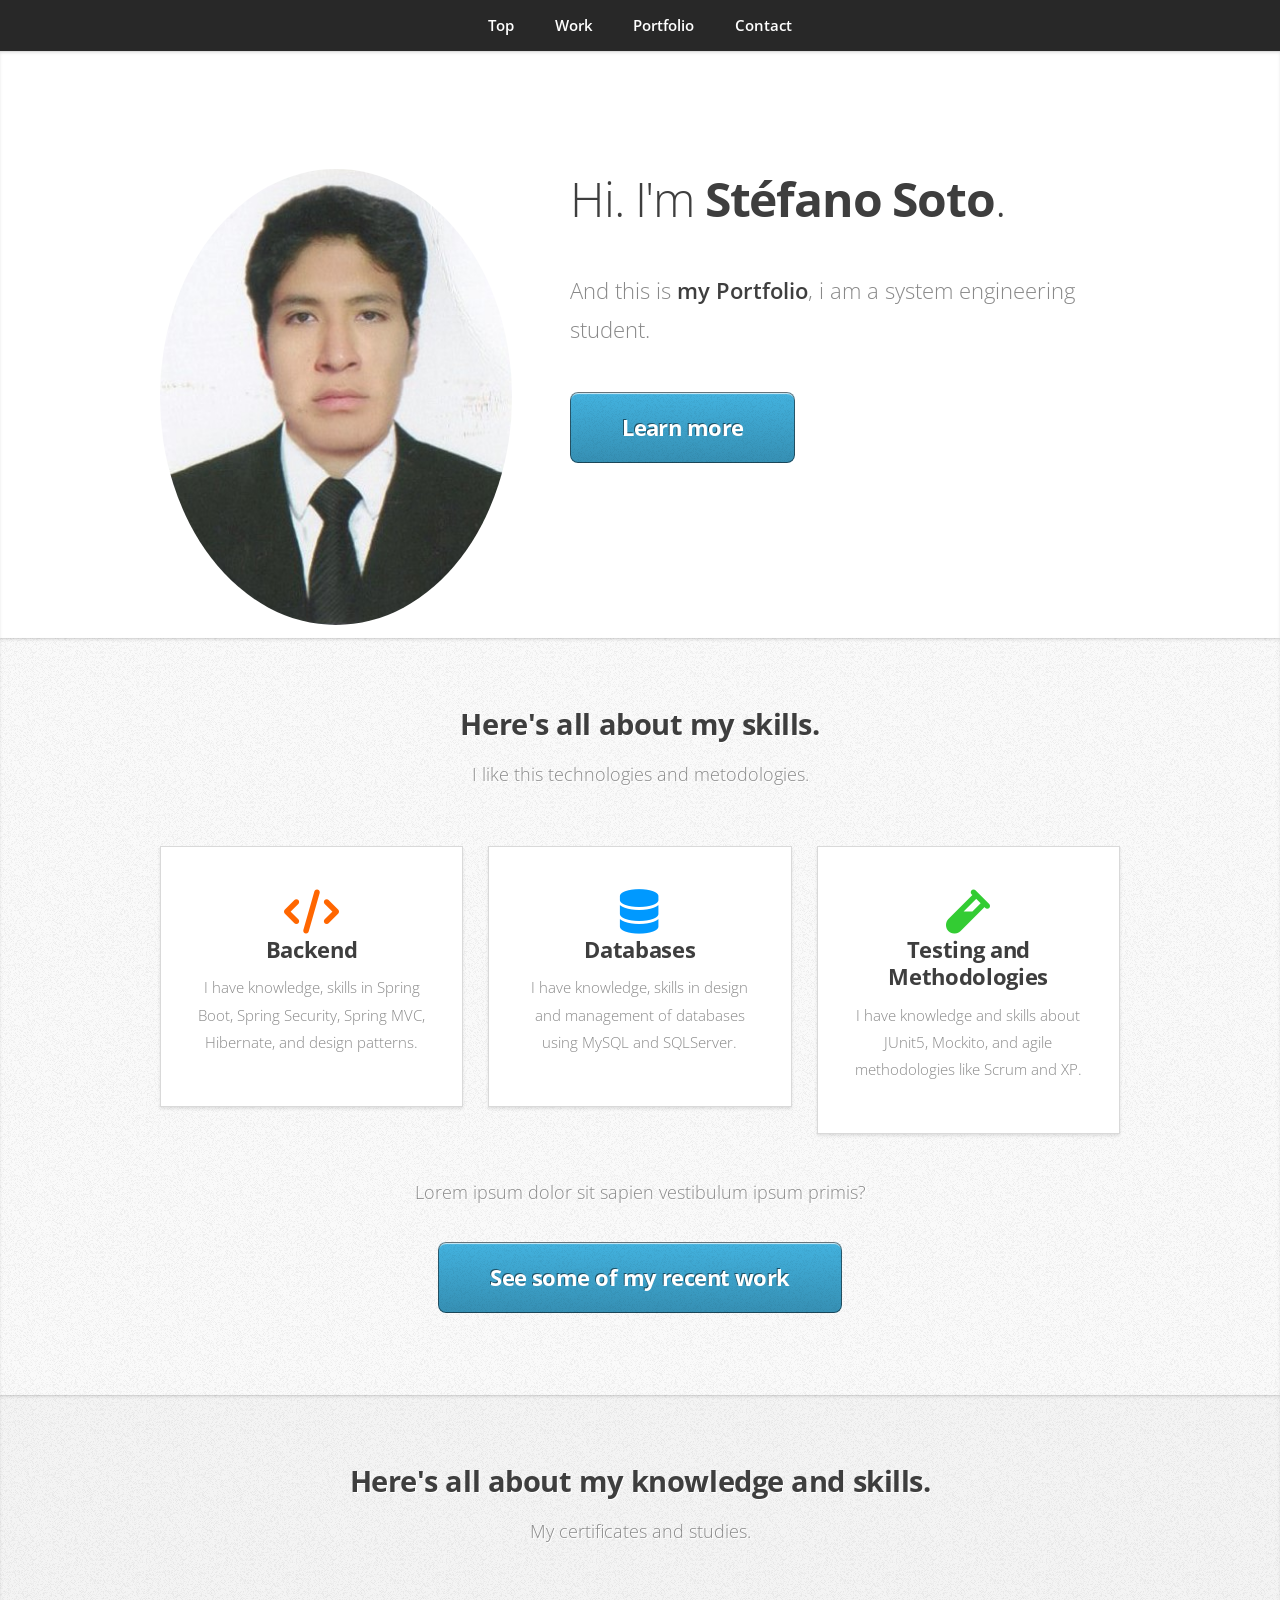
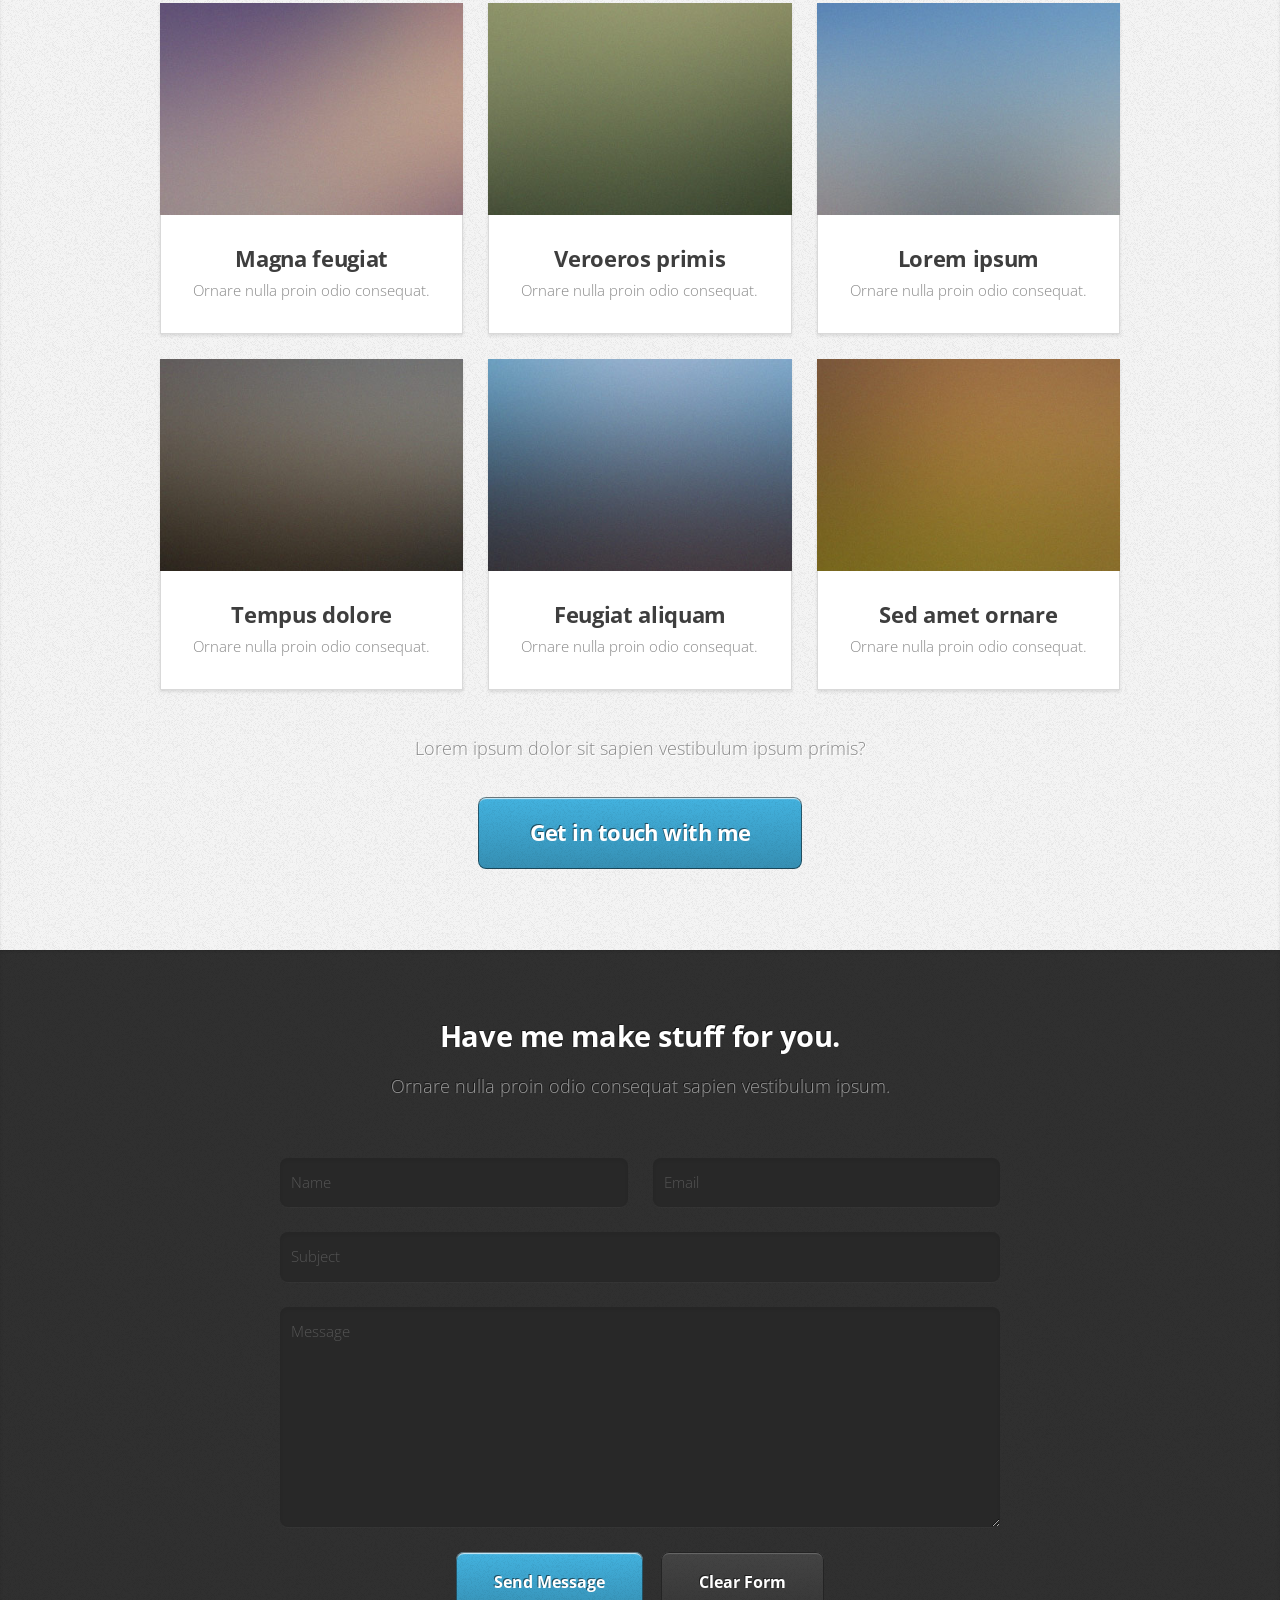
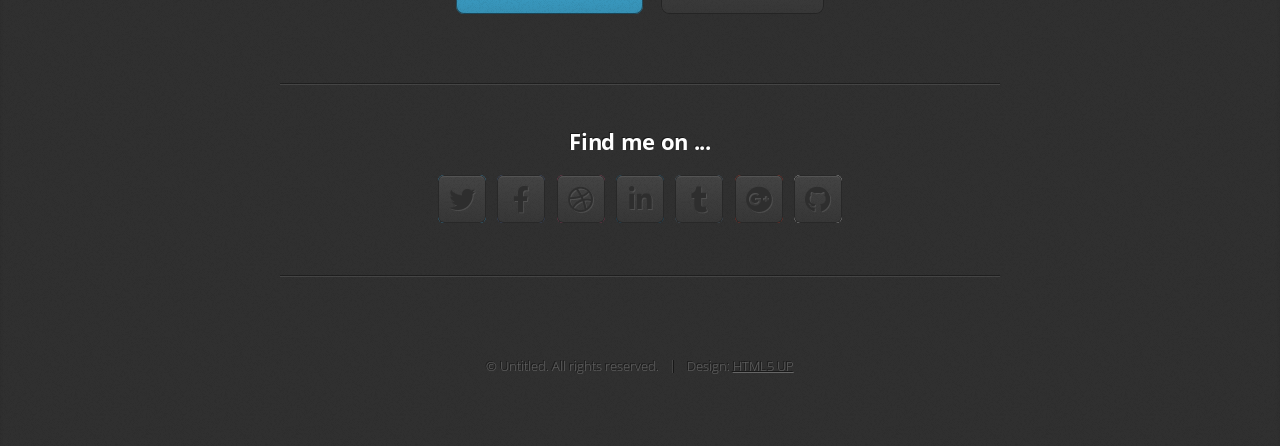
==== commit 50b9bedc: "Portafolio actualizado_v3" ====
--- a/index.html
+++ b/index.html
@@ -1,214 +1,219 @@
-<!DOCTYPE HTML>
-<!--
-	Miniport by HTML5 UP
-	html5up.net | @ajlkn
-	Free for personal and commercial use under the CCA 3.0 license (html5up.net/license)
--->
-<html>
-	<head>
-		<title>Portfolio</title>
-		<meta charset="utf-8" />
-		<meta name="viewport" content="width=device-width, initial-scale=1, user-scalable=no" />
-		<link rel="stylesheet" href="assets/css/main.css" />
-	</head>
-	<body class="is-preload">
-
-		<!-- Nav -->
-			<nav id="nav">
-				<ul class="container">
-					<li><a href="#top">Top</a></li>
-					<li><a href="#work">Work</a></li>
-					<li><a href="#portfolio">Portfolio</a></li>
-					<li><a href="#contact">Contact</a></li>
-				</ul>
-			</nav>
-
-		<!-- Home -->
-			<article id="top" class="wrapper style1">
-				<div class="container">
-					<div class="row">
-						<div class="col-4 col-5-large col-12-medium">
-							<span class="image fit"><img src="images/IM3.jpg" alt="" /></span>
-						</div>
-						<div class="col-8 col-7-large col-12-medium">
-							<header>
-								<h1>Hi. I'm <strong>Stéfano Soto</strong>.</h1>
-							</header>
-							<p>And this is <strong>my Portfolio</strong>, i am a system engineering student.</p>
-							<a href="#work" class="button large scrolly">Learn more</a>
-						</div>
-					</div>
-				</div>
-			</article>
-
-		<!-- Work -->
-			<article id="work" class="wrapper style2">
-				<div class="container">
-					<header>
-						<h2>Here's all about my skills.</h2>
-						<p>I like this technologies and metodologies.</p>
-					</header>
-					<div class="row aln-center">
-						<div class="col-4 col-6-medium col-12-small">
-							<section class="box style1">
-								<span class="icon featured fa-comments"></span>
-								<h3>Backend</h3>
-								<p>I have knowledge, skills in Spring Boot, Spring Security, Spring Core, Spring MVC, Hibernate, Spring Rest, Spring Annotations, Spring AOP , RestAPI, also best practices like design patterns (Adapter, IOC, Singleton, DAO, DTO)</p>
-							</section>
-						</div>
-						<div class="col-4 col-6-medium col-12-small">
-							<section class="box style1">
-								<span class="icon solid featured fa-camera-retro"></span>
-								<h3>Databases</h3>
-								<p>I have knowledge, skills in design and management of databases using MySQL and SQLServer (Design Databases, DDL DML JOIN's DCL, Storage Procedure, Functions, TSQL, Backups, SQL Agent, etc).</p>
-							</section>
-						</div>
-						<div class="col-4 col-6-medium col-12-small">
-							<section class="box style1">
-								<span class="icon featured fa-thumbs-up"></span>
-								<h3>Testing and Metodologies</h3>
-								<p>I have knowledge and skills about JUnit5, Mockito for testing, also SCRUM and XP for software development metodology.</p>
-							</section>
-						</div>
-					</div>
-					<footer>
-						<p>Lorem ipsum dolor sit sapien vestibulum ipsum primis?</p>
-						<a href="#portfolio" class="button large scrolly">See some of my recent work</a>
-					</footer>
-				</div>
-			</article>
-
-		<!-- Portfolio -->
-			<article id="portfolio" class="wrapper style3">
-				<div class="container">
-					<header>
-						<h2>Here's all about my knowledge and skills.</h2>
-						<p>My certificates and studies.</p>
-					</header>
-					<div class="row">
-						<div class="col-4 col-6-medium col-12-small">
-							<article class="box style2">
-								<a href="#" class="image featured"><img src="images/pic01.jpg" alt="" /></a>
-								<h3><a href="#">Magna feugiat</a></h3>
-								<p>Ornare nulla proin odio consequat.</p>
-							</article>
-						</div>
-						<div class="col-4 col-6-medium col-12-small">
-							<article class="box style2">
-								<a href="#" class="image featured"><img src="images/pic02.jpg" alt="" /></a>
-								<h3><a href="#">Veroeros primis</a></h3>
-								<p>Ornare nulla proin odio consequat.</p>
-							</article>
-						</div>
-						<div class="col-4 col-6-medium col-12-small">
-							<article class="box style2">
-								<a href="#" class="image featured"><img src="images/pic03.jpg" alt="" /></a>
-								<h3><a href="#">Lorem ipsum</a></h3>
-								<p>Ornare nulla proin odio consequat.</p>
-							</article>
-						</div>
-						<div class="col-4 col-6-medium col-12-small">
-							<article class="box style2">
-								<a href="#" class="image featured"><img src="images/pic04.jpg" alt="" /></a>
-								<h3><a href="#">Tempus dolore</a></h3>
-								<p>Ornare nulla proin odio consequat.</p>
-							</article>
-						</div>
-						<div class="col-4 col-6-medium col-12-small">
-							<article class="box style2">
-								<a href="#" class="image featured"><img src="images/pic05.jpg" alt="" /></a>
-								<h3><a href="#">Feugiat aliquam</a></h3>
-								<p>Ornare nulla proin odio consequat.</p>
-							</article>
-						</div>
-						<div class="col-4 col-6-medium col-12-small">
-							<article class="box style2">
-								<a href="#" class="image featured"><img src="images/pic06.jpg" alt="" /></a>
-								<h3><a href="#">Sed amet ornare</a></h3>
-								<p>Ornare nulla proin odio consequat.</p>
-							</article>
-						</div>
-					</div>
-					<footer>
-						<p>Lorem ipsum dolor sit sapien vestibulum ipsum primis?</p>
-						<a href="#contact" class="button large scrolly">Get in touch with me</a>
-					</footer>
-				</div>
-			</article>
-
-		<!-- Contact -->
-			<article id="contact" class="wrapper style4">
-				<div class="container medium">
-					<header>
-						<h2>Have me make stuff for you.</h2>
-						<p>Ornare nulla proin odio consequat sapien vestibulum ipsum.</p>
-					</header>
-					<div class="row">
-						<div class="col-12">
-							<form method="post" action="#">
-								<div class="row">
-									<div class="col-6 col-12-small">
-										<input type="text" name="name" id="name" placeholder="Name" />
-									</div>
-									<div class="col-6 col-12-small">
-										<input type="text" name="email" id="email" placeholder="Email" />
-									</div>
-									<div class="col-12">
-										<input type="text" name="subject" id="subject" placeholder="Subject" />
-									</div>
-									<div class="col-12">
-										<textarea name="message" id="message" placeholder="Message"></textarea>
-									</div>
-									<div class="col-12">
-										<ul class="actions">
-											<li><input type="submit" value="Send Message" /></li>
-											<li><input type="reset" value="Clear Form" class="alt" /></li>
-										</ul>
-									</div>
-								</div>
-							</form>
-						</div>
-						<div class="col-12">
-							<hr />
-							<h3>Find me on ...</h3>
-							<ul class="social">
-								<li><a href="#" class="icon brands fa-twitter"><span class="label">Twitter</span></a></li>
-								<li><a href="#" class="icon brands fa-facebook-f"><span class="label">Facebook</span></a></li>
-								<li><a href="#" class="icon brands fa-dribbble"><span class="label">Dribbble</span></a></li>
-								<li><a href="#" class="icon brands fa-linkedin-in"><span class="label">LinkedIn</span></a></li>
-								<li><a href="#" class="icon brands fa-tumblr"><span class="label">Tumblr</span></a></li>
-								<li><a href="#" class="icon brands fa-google-plus"><span class="label">Google+</span></a></li>
-								<li><a href="#" class="icon brands fa-github"><span class="label">Github</span></a></li>
-								<!--
-								<li><a href="#" class="icon solid fa-rss"><span>RSS</span></a></li>
-								<li><a href="#" class="icon brands fa-instagram"><span>Instagram</span></a></li>
-								<li><a href="#" class="icon brands fa-foursquare"><span>Foursquare</span></a></li>
-								<li><a href="#" class="icon brands fa-skype"><span>Skype</span></a></li>
-								<li><a href="#" class="icon brands fa-soundcloud"><span>Soundcloud</span></a></li>
-								<li><a href="#" class="icon brands fa-youtube"><span>YouTube</span></a></li>
-								<li><a href="#" class="icon brands fa-blogger"><span>Blogger</span></a></li>
-								<li><a href="#" class="icon brands fa-flickr"><span>Flickr</span></a></li>
-								<li><a href="#" class="icon brands fa-vimeo"><span>Vimeo</span></a></li>
-								-->
-							</ul>
-							<hr />
-						</div>
-					</div>
-					<footer>
-						<ul id="copyright">
-							<li>&copy; Untitled. All rights reserved.</li><li>Design: <a href="http://html5up.net">HTML5 UP</a></li>
-						</ul>
-					</footer>
-				</div>
-			</article>
-
-		<!-- Scripts -->
-			<script src="assets/js/jquery.min.js"></script>
-			<script src="assets/js/jquery.scrolly.min.js"></script>
-			<script src="assets/js/browser.min.js"></script>
-			<script src="assets/js/breakpoints.min.js"></script>
-			<script src="assets/js/util.js"></script>
-			<script src="assets/js/main.js"></script>
-
-	</body>
+<!DOCTYPE HTML>
+<!--
+	Miniport by HTML5 UP
+	html5up.net | @ajlkn
+	Free for personal and commercial use under the CCA 3.0 license (html5up.net/license)
+-->
+<html>
+	<head>
+		<title>Portfolio</title>
+		<meta charset="utf-8" />
+		<meta name="viewport" content="width=device-width, initial-scale=1, user-scalable=no" />
+		<link rel="stylesheet" href="https://cdnjs.cloudflare.com/ajax/libs/font-awesome/6.5.0/css/all.min.css">
+		<link rel="stylesheet" href="assets/css/main.css" />
+	</head>
+
+	<body class="is-preload">
+
+		<!-- Nav -->
+			<nav id="nav">
+				<ul class="container">
+					<li><a href="#top">Top</a></li>
+					<li><a href="#work">Work</a></li>
+					<li><a href="#portfolio">Portfolio</a></li>
+					<li><a href="#contact">Contact</a></li>
+				</ul>
+			</nav>
+
+		<!-- Home -->
+			<article id="top" class="wrapper style1">
+				<div class="container">
+					<div class="row">
+						<div class="col-4 col-5-large col-12-medium">
+							<span class="image fit"><img src="images/IM3.jpg" alt="" /></span>
+						</div>
+						<div class="col-8 col-7-large col-12-medium">
+							<header>
+								<h1>Hi. I'm <strong>Stéfano Soto</strong>.</h1>
+							</header>
+							<p>And this is <strong>my Portfolio</strong>, i am a system engineering student.</p>
+							<a href="#work" class="button large scrolly">Learn more</a>
+						</div>
+					</div>
+				</div>
+			</article>
+
+		<!-- Work -->
+			<article id="work" class="wrapper style2">
+				<div class="container">
+					<header>
+						<h2>Here's all about my skills.</h2>
+						<p>I like this technologies and metodologies.</p>
+					</header>
+					<div class="row aln-center">
+  <div class="col-4 col-6-medium col-12-small">
+    <section class="box style1">
+      <i class="fa-solid fa-code fa-3x" style="color:#ff6600;"></i>
+      <h3>Backend</h3>
+      <p>I have knowledge, skills in Spring Boot, Spring Security, Spring MVC, Hibernate, and design patterns.</p>
+    </section>
+  </div>
+
+  <div class="col-4 col-6-medium col-12-small">
+    <section class="box style1">
+      <i class="fa-solid fa-database fa-3x" style="color:#0099ff;"></i>
+      <h3>Databases</h3>
+      <p>I have knowledge, skills in design and management of databases using MySQL and SQLServer.</p>
+    </section>
+  </div>
+
+  <div class="col-4 col-6-medium col-12-small">
+    <section class="box style1">
+      <i class="fa-solid fa-vial fa-3x" style="color:#33cc33;"></i>
+      <h3>Testing and Methodologies</h3>
+      <p>I have knowledge and skills about JUnit5, Mockito, and agile methodologies like Scrum and XP.</p>
+    </section>
+  </div>
+</div>
+
+					<footer>
+						<p>Lorem ipsum dolor sit sapien vestibulum ipsum primis?</p>
+						<a href="#portfolio" class="button large scrolly">See some of my recent work</a>
+					</footer>
+				</div>
+			</article>
+
+		<!-- Portfolio -->
+			<article id="portfolio" class="wrapper style3">
+				<div class="container">
+					<header>
+						<h2>Here's all about my knowledge and skills.</h2>
+						<p>My certificates and studies.</p>
+					</header>
+					<div class="row">
+						<div class="col-4 col-6-medium col-12-small">
+							<article class="box style2">
+								<a href="#" class="image featured"><img src="images/pic01.jpg" alt="" /></a>
+								<h3><a href="#">Magna feugiat</a></h3>
+								<p>Ornare nulla proin odio consequat.</p>
+							</article>
+						</div>
+						<div class="col-4 col-6-medium col-12-small">
+							<article class="box style2">
+								<a href="#" class="image featured"><img src="images/pic02.jpg" alt="" /></a>
+								<h3><a href="#">Veroeros primis</a></h3>
+								<p>Ornare nulla proin odio consequat.</p>
+							</article>
+						</div>
+						<div class="col-4 col-6-medium col-12-small">
+							<article class="box style2">
+								<a href="#" class="image featured"><img src="images/pic03.jpg" alt="" /></a>
+								<h3><a href="#">Lorem ipsum</a></h3>
+								<p>Ornare nulla proin odio consequat.</p>
+							</article>
+						</div>
+						<div class="col-4 col-6-medium col-12-small">
+							<article class="box style2">
+								<a href="#" class="image featured"><img src="images/pic04.jpg" alt="" /></a>
+								<h3><a href="#">Tempus dolore</a></h3>
+								<p>Ornare nulla proin odio consequat.</p>
+							</article>
+						</div>
+						<div class="col-4 col-6-medium col-12-small">
+							<article class="box style2">
+								<a href="#" class="image featured"><img src="images/pic05.jpg" alt="" /></a>
+								<h3><a href="#">Feugiat aliquam</a></h3>
+								<p>Ornare nulla proin odio consequat.</p>
+							</article>
+						</div>
+						<div class="col-4 col-6-medium col-12-small">
+							<article class="box style2">
+								<a href="#" class="image featured"><img src="images/pic06.jpg" alt="" /></a>
+								<h3><a href="#">Sed amet ornare</a></h3>
+								<p>Ornare nulla proin odio consequat.</p>
+							</article>
+						</div>
+					</div>
+					<footer>
+						<p>Lorem ipsum dolor sit sapien vestibulum ipsum primis?</p>
+						<a href="#contact" class="button large scrolly">Get in touch with me</a>
+					</footer>
+				</div>
+			</article>
+
+		<!-- Contact -->
+			<article id="contact" class="wrapper style4">
+				<div class="container medium">
+					<header>
+						<h2>Have me make stuff for you.</h2>
+						<p>Ornare nulla proin odio consequat sapien vestibulum ipsum.</p>
+					</header>
+					<div class="row">
+						<div class="col-12">
+							<form method="post" action="#">
+								<div class="row">
+									<div class="col-6 col-12-small">
+										<input type="text" name="name" id="name" placeholder="Name" />
+									</div>
+									<div class="col-6 col-12-small">
+										<input type="text" name="email" id="email" placeholder="Email" />
+									</div>
+									<div class="col-12">
+										<input type="text" name="subject" id="subject" placeholder="Subject" />
+									</div>
+									<div class="col-12">
+										<textarea name="message" id="message" placeholder="Message"></textarea>
+									</div>
+									<div class="col-12">
+										<ul class="actions">
+											<li><input type="submit" value="Send Message" /></li>
+											<li><input type="reset" value="Clear Form" class="alt" /></li>
+										</ul>
+									</div>
+								</div>
+							</form>
+						</div>
+						<div class="col-12">
+							<hr />
+							<h3>Find me on ...</h3>
+							<ul class="social">
+								<li><a href="#" class="icon brands fa-twitter"><span class="label">Twitter</span></a></li>
+								<li><a href="#" class="icon brands fa-facebook-f"><span class="label">Facebook</span></a></li>
+								<li><a href="#" class="icon brands fa-dribbble"><span class="label">Dribbble</span></a></li>
+								<li><a href="#" class="icon brands fa-linkedin-in"><span class="label">LinkedIn</span></a></li>
+								<li><a href="#" class="icon brands fa-tumblr"><span class="label">Tumblr</span></a></li>
+								<li><a href="#" class="icon brands fa-google-plus"><span class="label">Google+</span></a></li>
+								<li><a href="#" class="icon brands fa-github"><span class="label">Github</span></a></li>
+								<!--
+								<li><a href="#" class="icon solid fa-rss"><span>RSS</span></a></li>
+								<li><a href="#" class="icon brands fa-instagram"><span>Instagram</span></a></li>
+								<li><a href="#" class="icon brands fa-foursquare"><span>Foursquare</span></a></li>
+								<li><a href="#" class="icon brands fa-skype"><span>Skype</span></a></li>
+								<li><a href="#" class="icon brands fa-soundcloud"><span>Soundcloud</span></a></li>
+								<li><a href="#" class="icon brands fa-youtube"><span>YouTube</span></a></li>
+								<li><a href="#" class="icon brands fa-blogger"><span>Blogger</span></a></li>
+								<li><a href="#" class="icon brands fa-flickr"><span>Flickr</span></a></li>
+								<li><a href="#" class="icon brands fa-vimeo"><span>Vimeo</span></a></li>
+								-->
+							</ul>
+							<hr />
+						</div>
+					</div>
+					<footer>
+						<ul id="copyright">
+							<li>&copy; Untitled. All rights reserved.</li><li>Design: <a href="http://html5up.net">HTML5 UP</a></li>
+						</ul>
+					</footer>
+				</div>
+			</article>
+
+		<!-- Scripts -->
+			<script src="assets/js/jquery.min.js"></script>
+			<script src="assets/js/jquery.scrolly.min.js"></script>
+			<script src="assets/js/browser.min.js"></script>
+			<script src="assets/js/breakpoints.min.js"></script>
+			<script src="assets/js/util.js"></script>
+			<script src="assets/js/main.js"></script>
+
+	</body>
 </html>
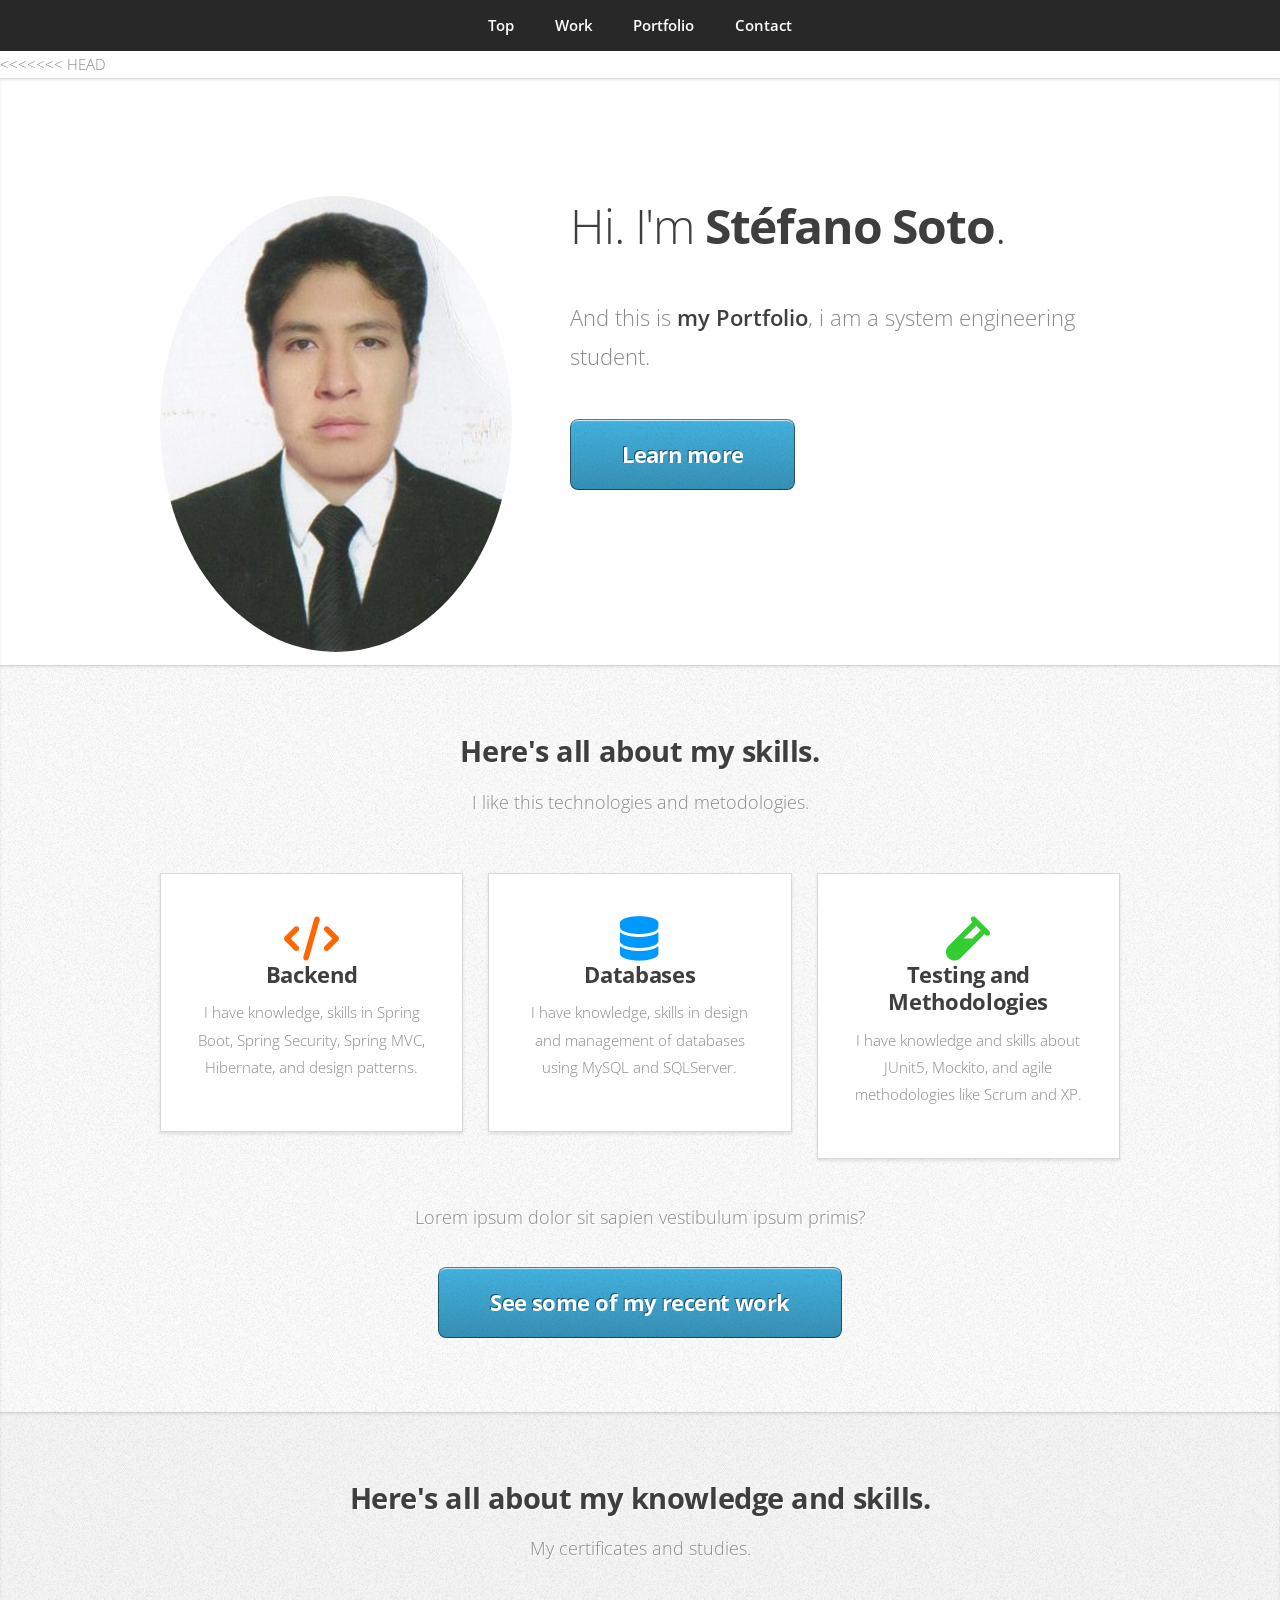
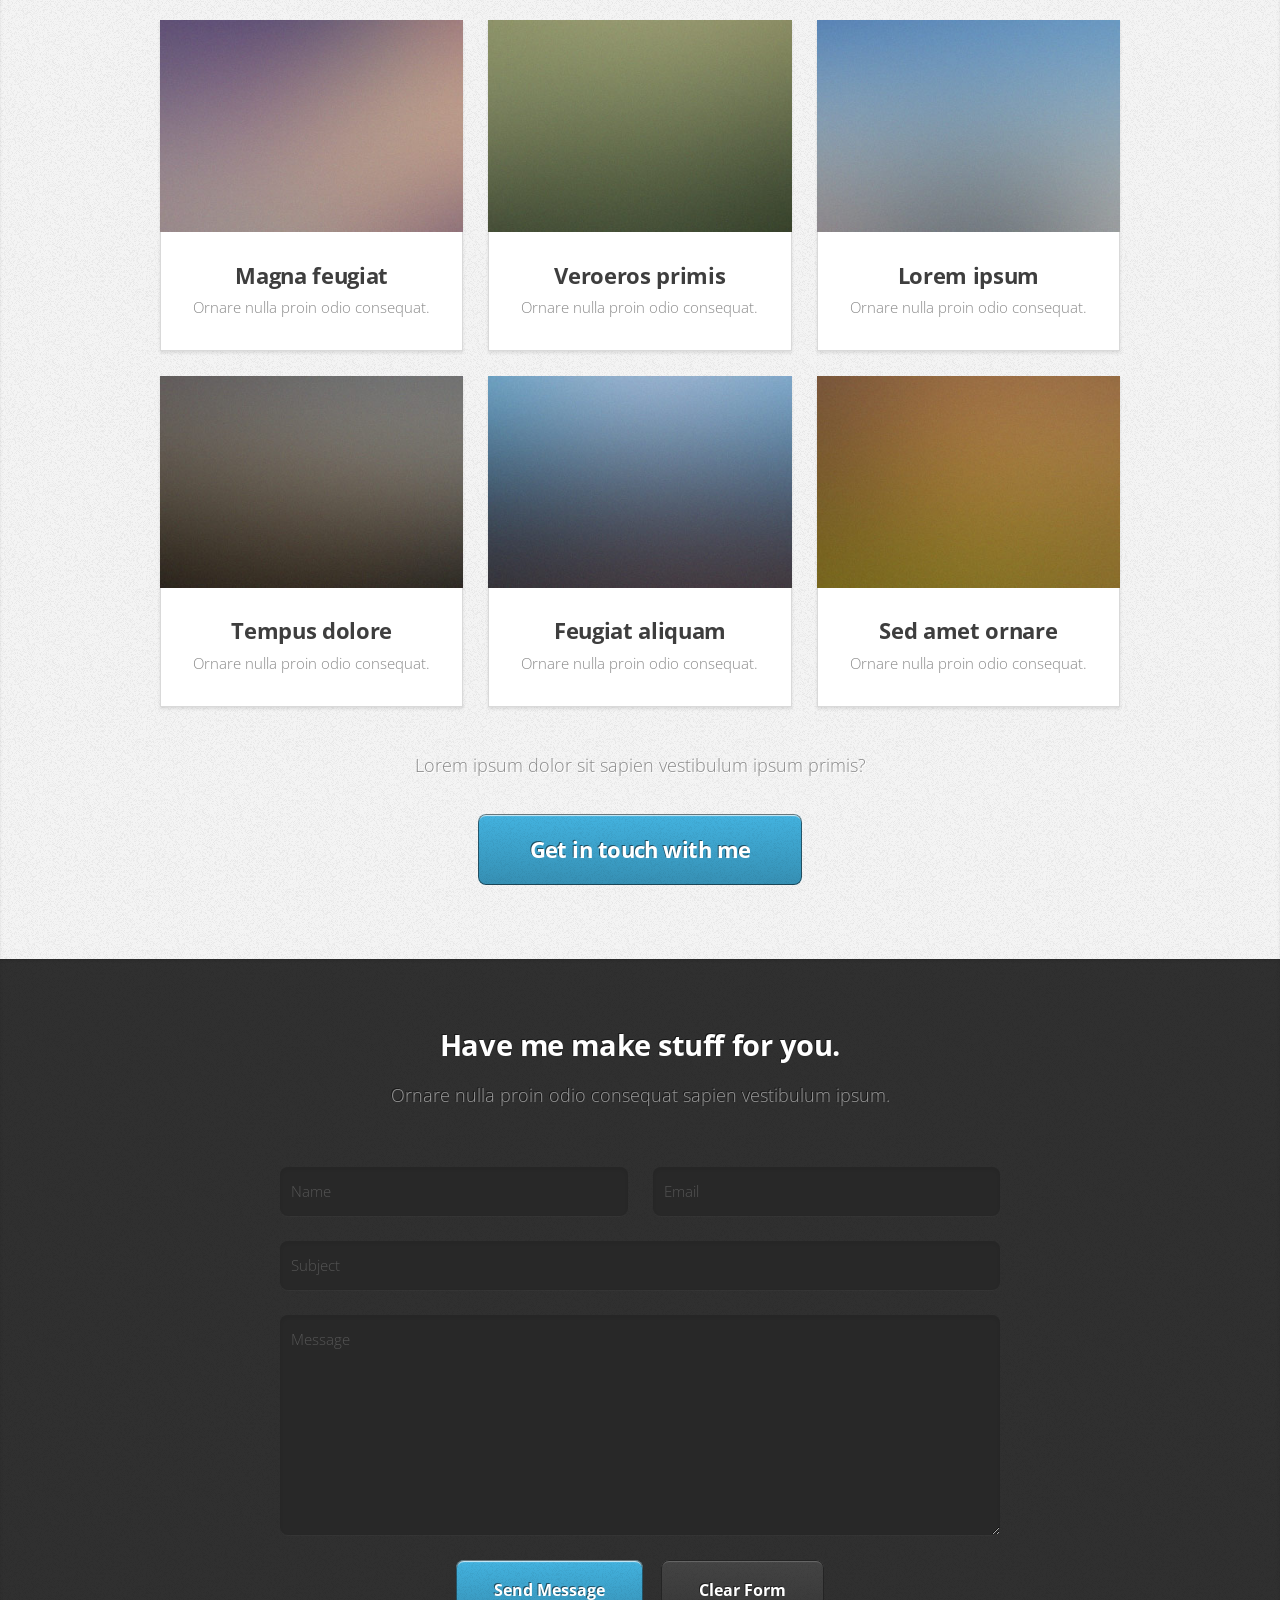
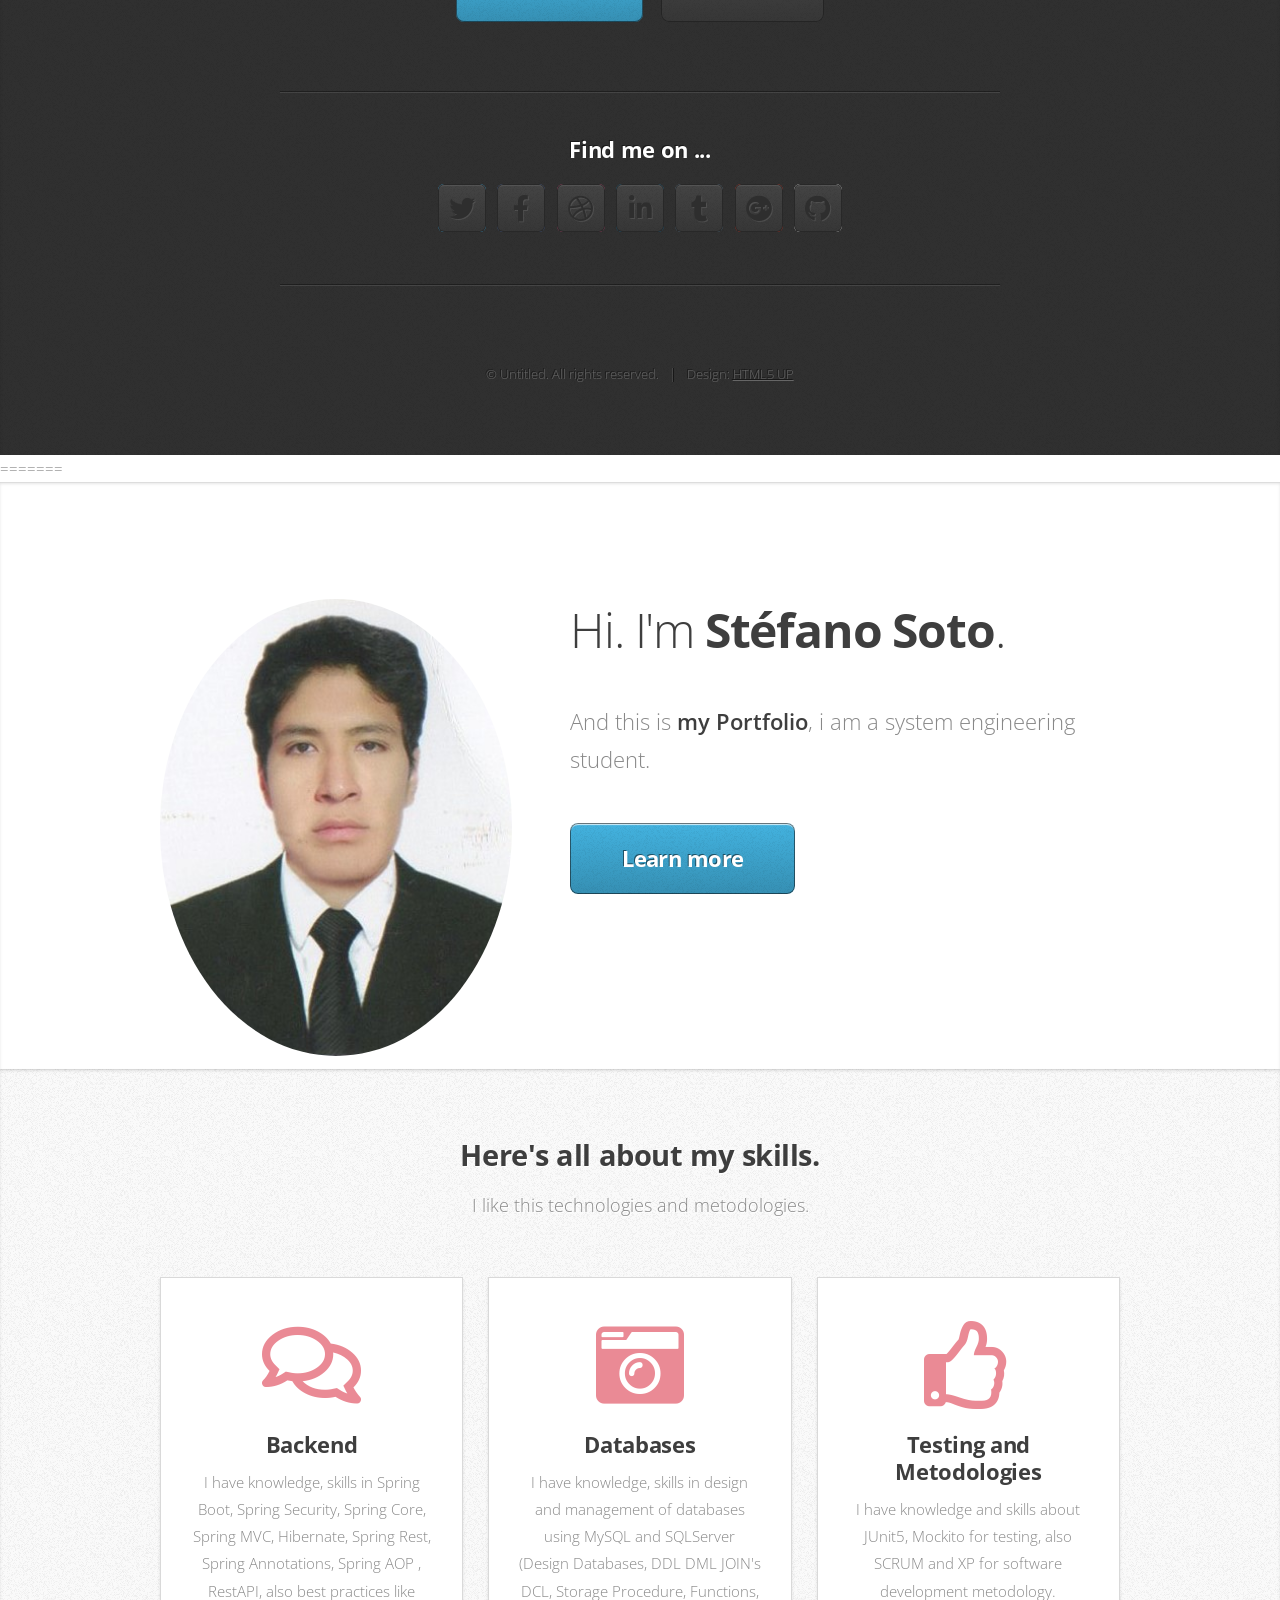
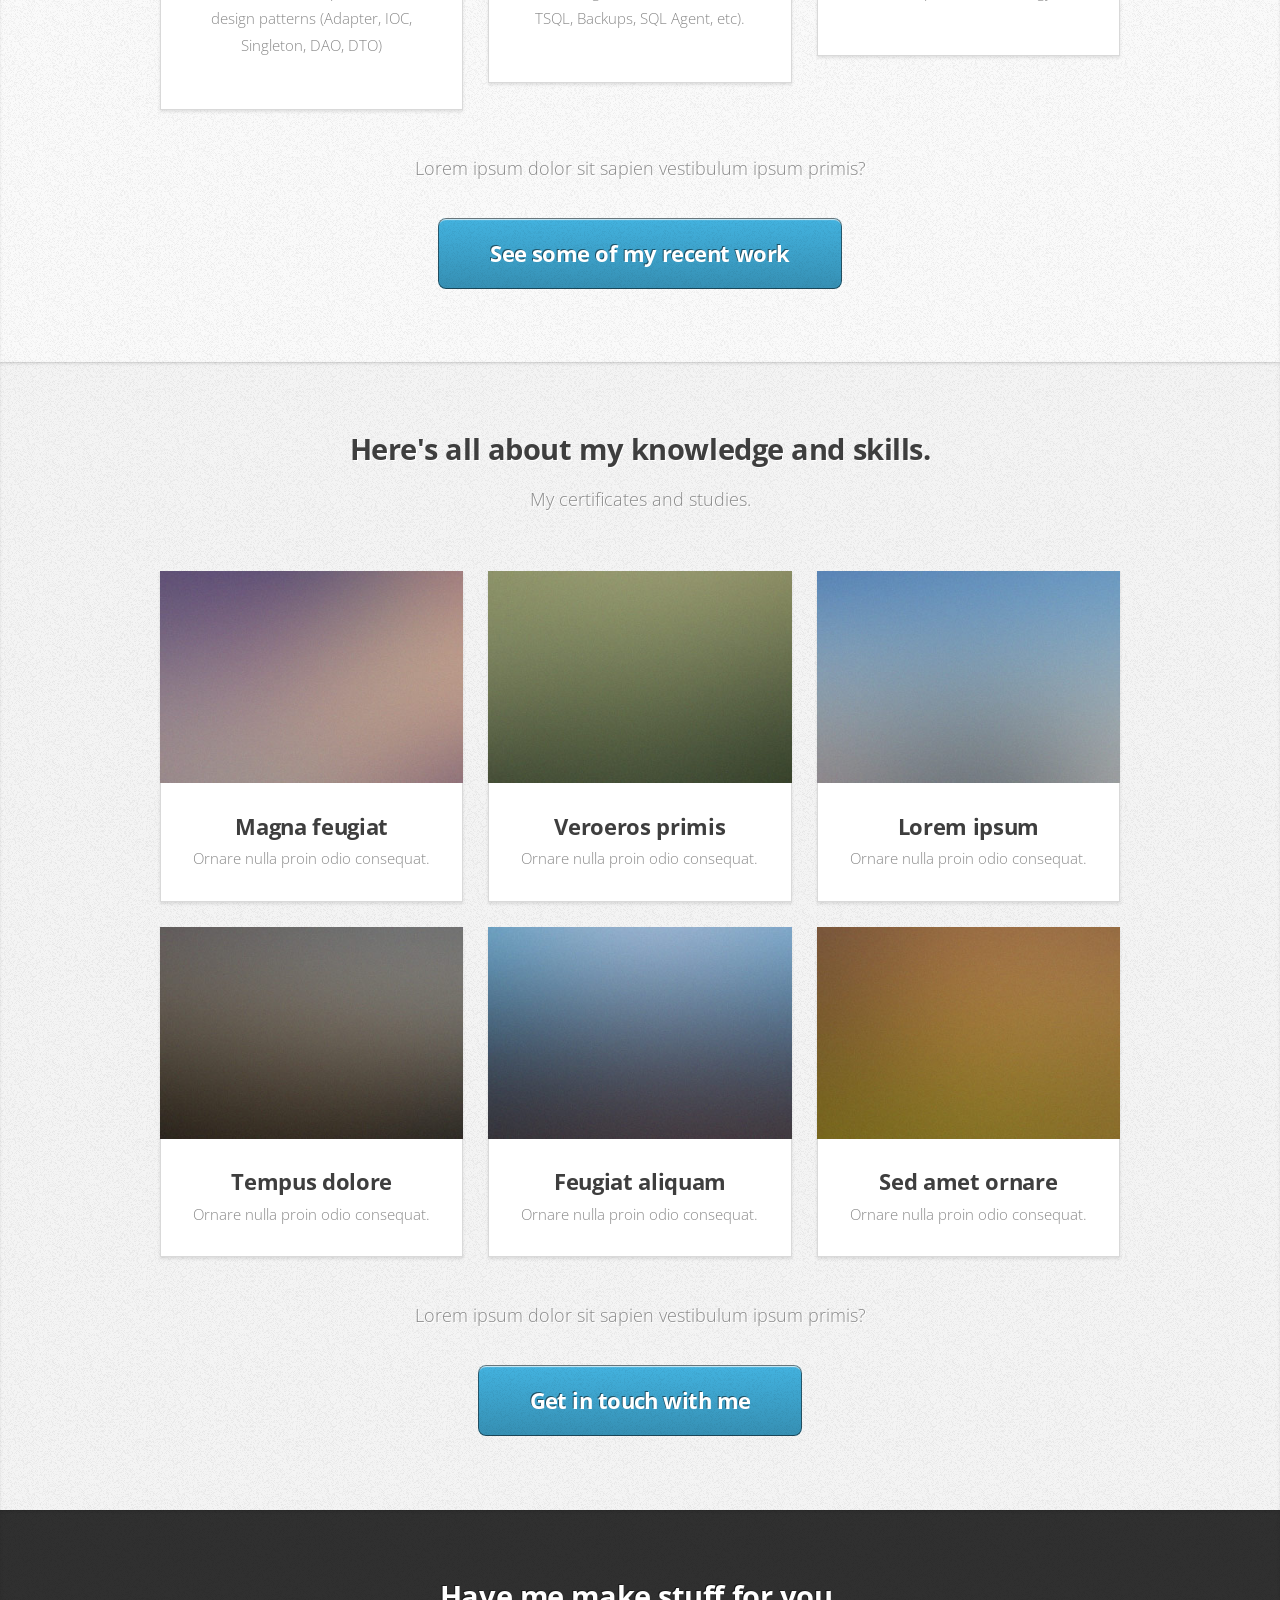
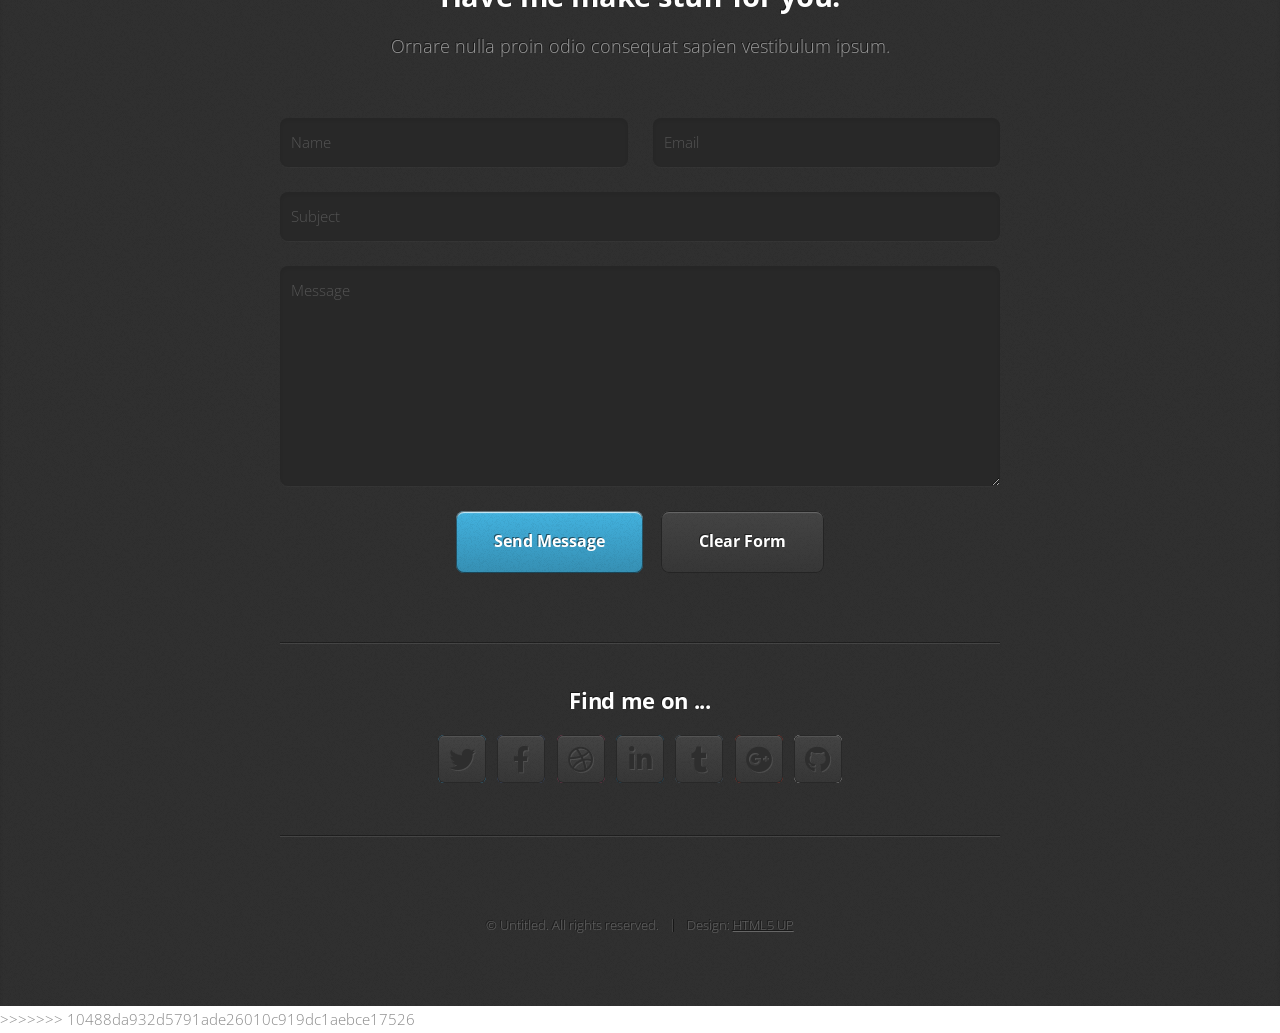
==== commit 390e295d: "Portafolio actualizado_v3" ====
--- a/index.html
+++ b/index.html
@@ -1,3 +1,4 @@
+<<<<<<< HEAD
 <!DOCTYPE HTML>
 <!--
 	Miniport by HTML5 UP
@@ -216,4 +217,219 @@
 			<script src="assets/js/main.js"></script>
 
 	</body>
+=======
+<!DOCTYPE HTML>
+<!--
+	Miniport by HTML5 UP
+	html5up.net | @ajlkn
+	Free for personal and commercial use under the CCA 3.0 license (html5up.net/license)
+-->
+<html>
+	<head>
+		<title>Portfolio</title>
+		<meta charset="utf-8" />
+		<meta name="viewport" content="width=device-width, initial-scale=1, user-scalable=no" />
+		<link rel="stylesheet" href="assets/css/main.css" />
+	</head>
+	<body class="is-preload">
+
+		<!-- Nav -->
+			<nav id="nav">
+				<ul class="container">
+					<li><a href="#top">Top</a></li>
+					<li><a href="#work">Work</a></li>
+					<li><a href="#portfolio">Portfolio</a></li>
+					<li><a href="#contact">Contact</a></li>
+				</ul>
+			</nav>
+
+		<!-- Home -->
+			<article id="top" class="wrapper style1">
+				<div class="container">
+					<div class="row">
+						<div class="col-4 col-5-large col-12-medium">
+							<span class="image fit"><img src="images/IM3.jpg" alt="" /></span>
+						</div>
+						<div class="col-8 col-7-large col-12-medium">
+							<header>
+								<h1>Hi. I'm <strong>Stéfano Soto</strong>.</h1>
+							</header>
+							<p>And this is <strong>my Portfolio</strong>, i am a system engineering student.</p>
+							<a href="#work" class="button large scrolly">Learn more</a>
+						</div>
+					</div>
+				</div>
+			</article>
+
+		<!-- Work -->
+			<article id="work" class="wrapper style2">
+				<div class="container">
+					<header>
+						<h2>Here's all about my skills.</h2>
+						<p>I like this technologies and metodologies.</p>
+					</header>
+					<div class="row aln-center">
+						<div class="col-4 col-6-medium col-12-small">
+							<section class="box style1">
+								<span class="icon featured fa-comments"></span>
+								<h3>Backend</h3>
+								<p>I have knowledge, skills in Spring Boot, Spring Security, Spring Core, Spring MVC, Hibernate, Spring Rest, Spring Annotations, Spring AOP , RestAPI, also best practices like design patterns (Adapter, IOC, Singleton, DAO, DTO)</p>
+							</section>
+						</div>
+						<div class="col-4 col-6-medium col-12-small">
+							<section class="box style1">
+								<span class="icon solid featured fa-camera-retro"></span>
+								<h3>Databases</h3>
+								<p>I have knowledge, skills in design and management of databases using MySQL and SQLServer (Design Databases, DDL DML JOIN's DCL, Storage Procedure, Functions, TSQL, Backups, SQL Agent, etc).</p>
+							</section>
+						</div>
+						<div class="col-4 col-6-medium col-12-small">
+							<section class="box style1">
+								<span class="icon featured fa-thumbs-up"></span>
+								<h3>Testing and Metodologies</h3>
+								<p>I have knowledge and skills about JUnit5, Mockito for testing, also SCRUM and XP for software development metodology.</p>
+							</section>
+						</div>
+					</div>
+					<footer>
+						<p>Lorem ipsum dolor sit sapien vestibulum ipsum primis?</p>
+						<a href="#portfolio" class="button large scrolly">See some of my recent work</a>
+					</footer>
+				</div>
+			</article>
+
+		<!-- Portfolio -->
+			<article id="portfolio" class="wrapper style3">
+				<div class="container">
+					<header>
+						<h2>Here's all about my knowledge and skills.</h2>
+						<p>My certificates and studies.</p>
+					</header>
+					<div class="row">
+						<div class="col-4 col-6-medium col-12-small">
+							<article class="box style2">
+								<a href="#" class="image featured"><img src="images/pic01.jpg" alt="" /></a>
+								<h3><a href="#">Magna feugiat</a></h3>
+								<p>Ornare nulla proin odio consequat.</p>
+							</article>
+						</div>
+						<div class="col-4 col-6-medium col-12-small">
+							<article class="box style2">
+								<a href="#" class="image featured"><img src="images/pic02.jpg" alt="" /></a>
+								<h3><a href="#">Veroeros primis</a></h3>
+								<p>Ornare nulla proin odio consequat.</p>
+							</article>
+						</div>
+						<div class="col-4 col-6-medium col-12-small">
+							<article class="box style2">
+								<a href="#" class="image featured"><img src="images/pic03.jpg" alt="" /></a>
+								<h3><a href="#">Lorem ipsum</a></h3>
+								<p>Ornare nulla proin odio consequat.</p>
+							</article>
+						</div>
+						<div class="col-4 col-6-medium col-12-small">
+							<article class="box style2">
+								<a href="#" class="image featured"><img src="images/pic04.jpg" alt="" /></a>
+								<h3><a href="#">Tempus dolore</a></h3>
+								<p>Ornare nulla proin odio consequat.</p>
+							</article>
+						</div>
+						<div class="col-4 col-6-medium col-12-small">
+							<article class="box style2">
+								<a href="#" class="image featured"><img src="images/pic05.jpg" alt="" /></a>
+								<h3><a href="#">Feugiat aliquam</a></h3>
+								<p>Ornare nulla proin odio consequat.</p>
+							</article>
+						</div>
+						<div class="col-4 col-6-medium col-12-small">
+							<article class="box style2">
+								<a href="#" class="image featured"><img src="images/pic06.jpg" alt="" /></a>
+								<h3><a href="#">Sed amet ornare</a></h3>
+								<p>Ornare nulla proin odio consequat.</p>
+							</article>
+						</div>
+					</div>
+					<footer>
+						<p>Lorem ipsum dolor sit sapien vestibulum ipsum primis?</p>
+						<a href="#contact" class="button large scrolly">Get in touch with me</a>
+					</footer>
+				</div>
+			</article>
+
+		<!-- Contact -->
+			<article id="contact" class="wrapper style4">
+				<div class="container medium">
+					<header>
+						<h2>Have me make stuff for you.</h2>
+						<p>Ornare nulla proin odio consequat sapien vestibulum ipsum.</p>
+					</header>
+					<div class="row">
+						<div class="col-12">
+							<form method="post" action="#">
+								<div class="row">
+									<div class="col-6 col-12-small">
+										<input type="text" name="name" id="name" placeholder="Name" />
+									</div>
+									<div class="col-6 col-12-small">
+										<input type="text" name="email" id="email" placeholder="Email" />
+									</div>
+									<div class="col-12">
+										<input type="text" name="subject" id="subject" placeholder="Subject" />
+									</div>
+									<div class="col-12">
+										<textarea name="message" id="message" placeholder="Message"></textarea>
+									</div>
+									<div class="col-12">
+										<ul class="actions">
+											<li><input type="submit" value="Send Message" /></li>
+											<li><input type="reset" value="Clear Form" class="alt" /></li>
+										</ul>
+									</div>
+								</div>
+							</form>
+						</div>
+						<div class="col-12">
+							<hr />
+							<h3>Find me on ...</h3>
+							<ul class="social">
+								<li><a href="#" class="icon brands fa-twitter"><span class="label">Twitter</span></a></li>
+								<li><a href="#" class="icon brands fa-facebook-f"><span class="label">Facebook</span></a></li>
+								<li><a href="#" class="icon brands fa-dribbble"><span class="label">Dribbble</span></a></li>
+								<li><a href="#" class="icon brands fa-linkedin-in"><span class="label">LinkedIn</span></a></li>
+								<li><a href="#" class="icon brands fa-tumblr"><span class="label">Tumblr</span></a></li>
+								<li><a href="#" class="icon brands fa-google-plus"><span class="label">Google+</span></a></li>
+								<li><a href="#" class="icon brands fa-github"><span class="label">Github</span></a></li>
+								<!--
+								<li><a href="#" class="icon solid fa-rss"><span>RSS</span></a></li>
+								<li><a href="#" class="icon brands fa-instagram"><span>Instagram</span></a></li>
+								<li><a href="#" class="icon brands fa-foursquare"><span>Foursquare</span></a></li>
+								<li><a href="#" class="icon brands fa-skype"><span>Skype</span></a></li>
+								<li><a href="#" class="icon brands fa-soundcloud"><span>Soundcloud</span></a></li>
+								<li><a href="#" class="icon brands fa-youtube"><span>YouTube</span></a></li>
+								<li><a href="#" class="icon brands fa-blogger"><span>Blogger</span></a></li>
+								<li><a href="#" class="icon brands fa-flickr"><span>Flickr</span></a></li>
+								<li><a href="#" class="icon brands fa-vimeo"><span>Vimeo</span></a></li>
+								-->
+							</ul>
+							<hr />
+						</div>
+					</div>
+					<footer>
+						<ul id="copyright">
+							<li>&copy; Untitled. All rights reserved.</li><li>Design: <a href="http://html5up.net">HTML5 UP</a></li>
+						</ul>
+					</footer>
+				</div>
+			</article>
+
+		<!-- Scripts -->
+			<script src="assets/js/jquery.min.js"></script>
+			<script src="assets/js/jquery.scrolly.min.js"></script>
+			<script src="assets/js/browser.min.js"></script>
+			<script src="assets/js/breakpoints.min.js"></script>
+			<script src="assets/js/util.js"></script>
+			<script src="assets/js/main.js"></script>
+
+	</body>
+>>>>>>> 10488da932d5791ade26010c919dc1aebce17526
 </html>
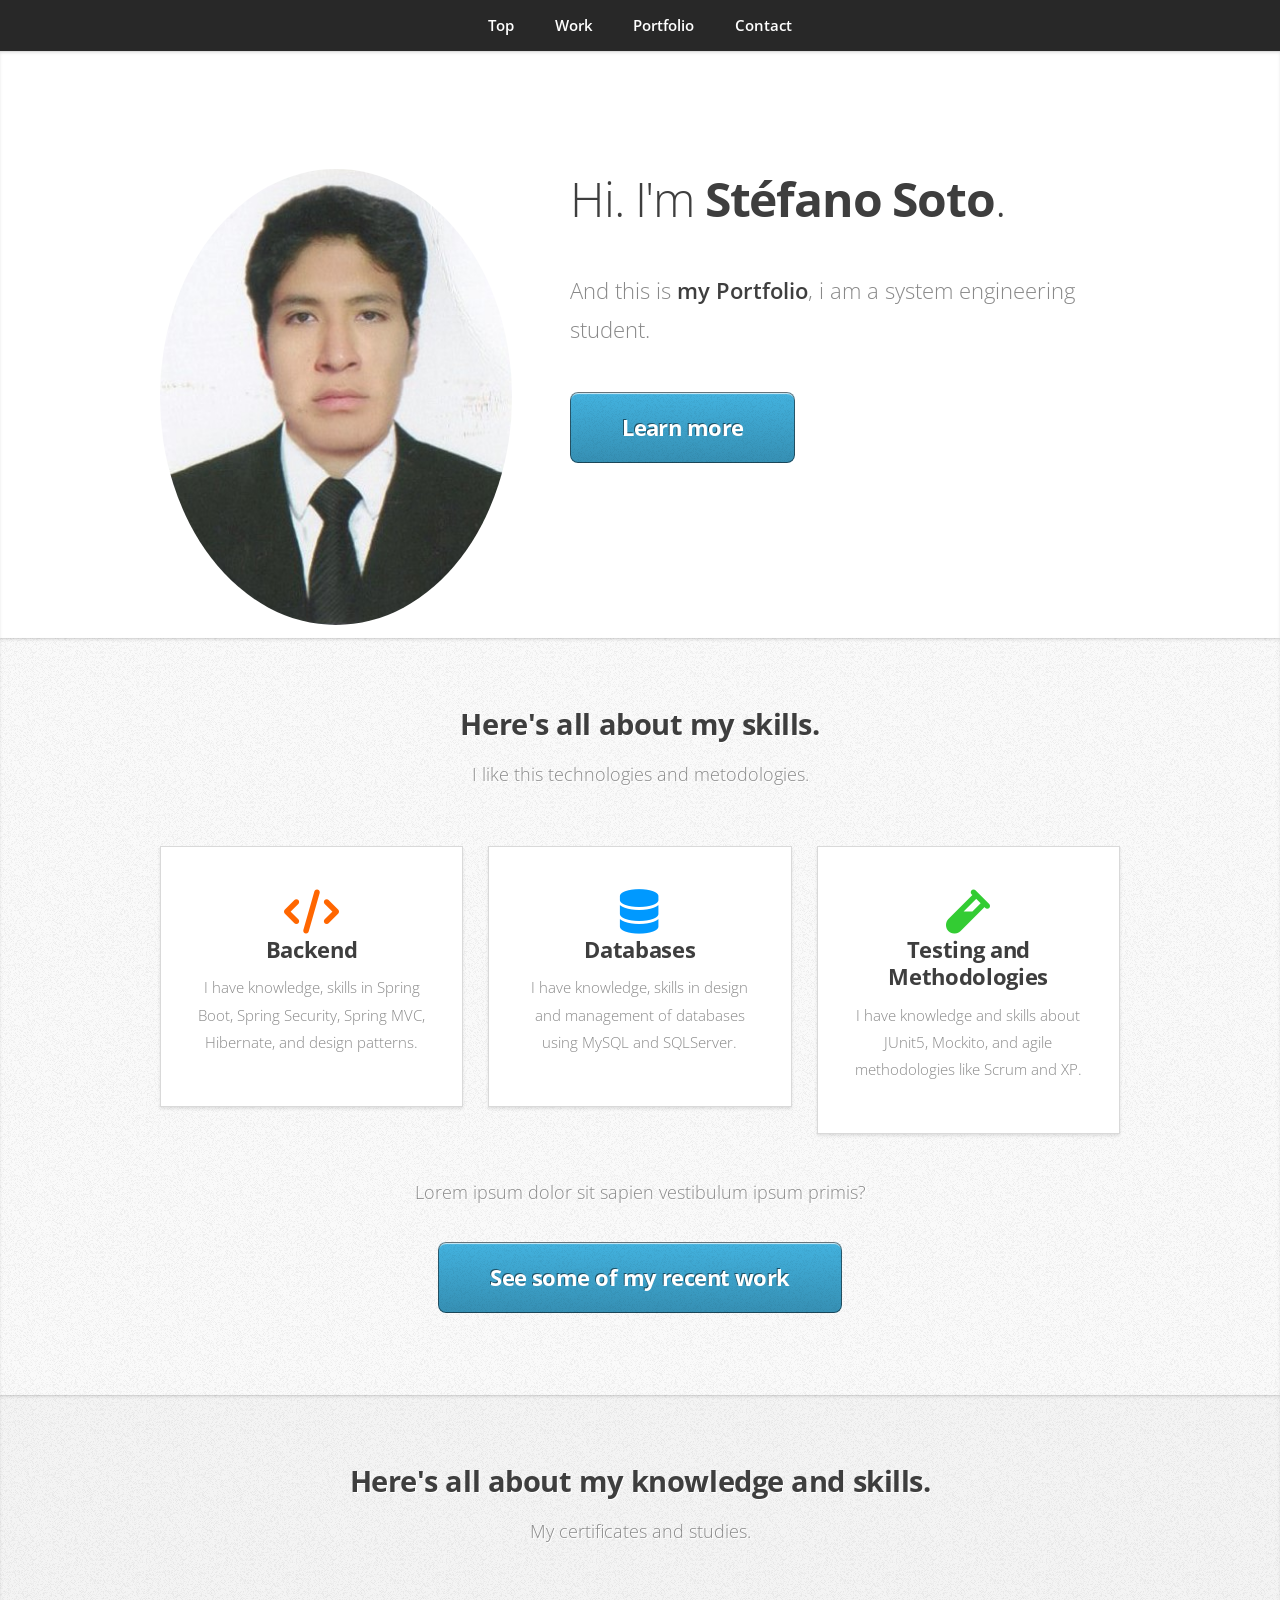
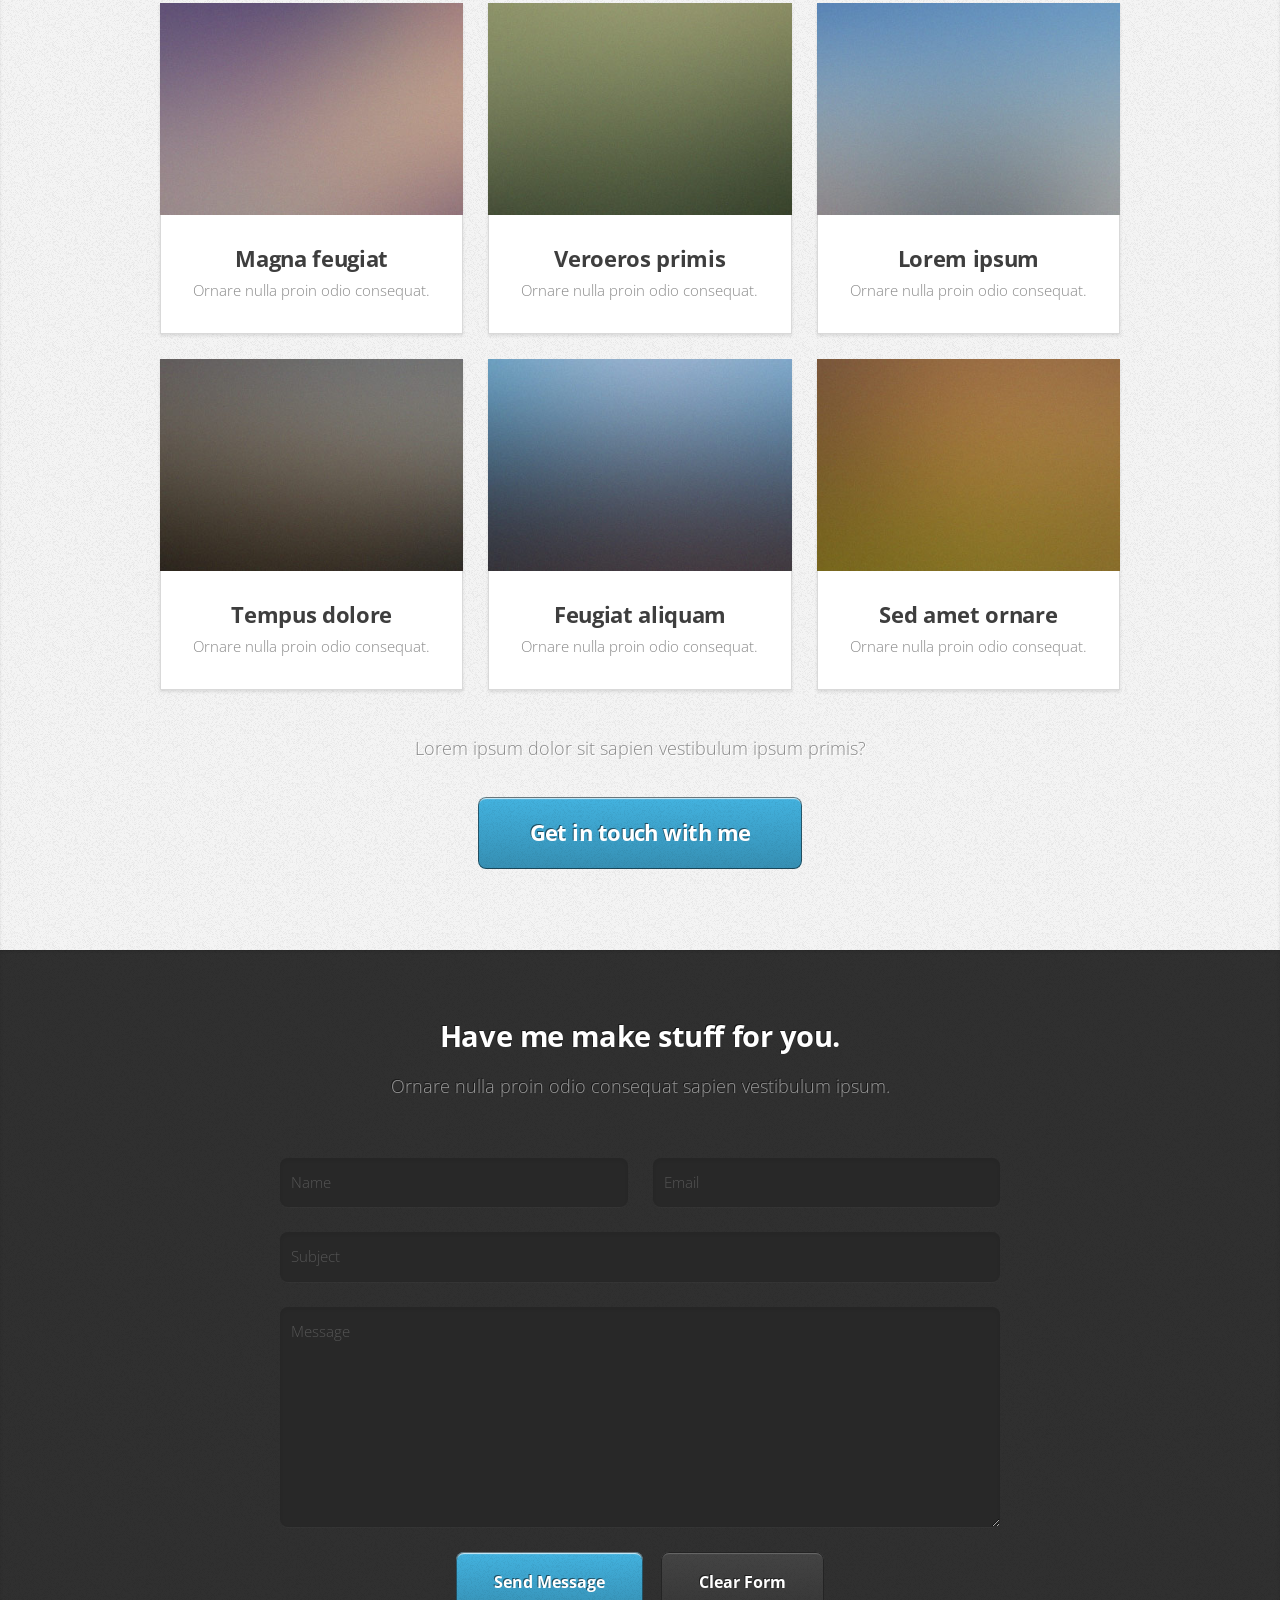
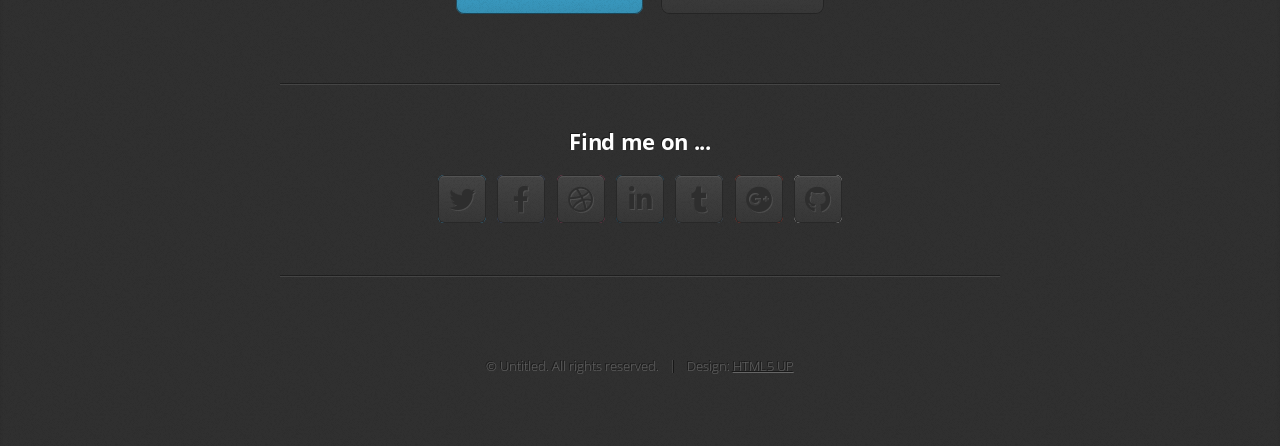
==== commit 6dce07b1: "Portafolio actualizado_v4" ====
--- a/index.html
+++ b/index.html
@@ -1,10 +1,5 @@
-<<<<<<< HEAD
 <!DOCTYPE HTML>
-<!--
-	Miniport by HTML5 UP
-	html5up.net | @ajlkn
-	Free for personal and commercial use under the CCA 3.0 license (html5up.net/license)
--->
+
 <html>
 	<head>
 		<title>Portfolio</title>
@@ -52,30 +47,30 @@
 						<p>I like this technologies and metodologies.</p>
 					</header>
 					<div class="row aln-center">
-  <div class="col-4 col-6-medium col-12-small">
-    <section class="box style1">
-      <i class="fa-solid fa-code fa-3x" style="color:#ff6600;"></i>
-      <h3>Backend</h3>
-      <p>I have knowledge, skills in Spring Boot, Spring Security, Spring MVC, Hibernate, and design patterns.</p>
-    </section>
-  </div>
-
-  <div class="col-4 col-6-medium col-12-small">
-    <section class="box style1">
-      <i class="fa-solid fa-database fa-3x" style="color:#0099ff;"></i>
-      <h3>Databases</h3>
-      <p>I have knowledge, skills in design and management of databases using MySQL and SQLServer.</p>
-    </section>
-  </div>
-
-  <div class="col-4 col-6-medium col-12-small">
-    <section class="box style1">
-      <i class="fa-solid fa-vial fa-3x" style="color:#33cc33;"></i>
-      <h3>Testing and Methodologies</h3>
-      <p>I have knowledge and skills about JUnit5, Mockito, and agile methodologies like Scrum and XP.</p>
-    </section>
-  </div>
-</div>
+						<div class="col-4 col-6-medium col-12-small">
+							<section class="box style1">
+							<i class="fa-solid fa-code fa-3x" style="color:#ff6600;"></i>
+							<h3>Backend</h3>
+							<p>I have knowledge, skills in Spring Boot, Spring Security, Spring MVC, Hibernate, and design patterns.</p>
+							</section>
+						</div>
+
+						<div class="col-4 col-6-medium col-12-small">
+							<section class="box style1">
+							<i class="fa-solid fa-database fa-3x" style="color:#0099ff;"></i>
+							<h3>Databases</h3>
+							<p>I have knowledge, skills in design and management of databases using MySQL and SQLServer.</p>
+							</section>
+						</div>
+
+						<div class="col-4 col-6-medium col-12-small">
+							<section class="box style1">
+							<i class="fa-solid fa-vial fa-3x" style="color:#33cc33;"></i>
+							<h3>Testing and Methodologies</h3>
+							<p>I have knowledge and skills about JUnit5, Mockito, and agile methodologies like Scrum and XP.</p>
+							</section>
+						</div>
+						</div>
 
 					<footer>
 						<p>Lorem ipsum dolor sit sapien vestibulum ipsum primis?</p>
@@ -217,219 +212,3 @@
 			<script src="assets/js/main.js"></script>
 
 	</body>
-=======
-<!DOCTYPE HTML>
-<!--
-	Miniport by HTML5 UP
-	html5up.net | @ajlkn
-	Free for personal and commercial use under the CCA 3.0 license (html5up.net/license)
--->
-<html>
-	<head>
-		<title>Portfolio</title>
-		<meta charset="utf-8" />
-		<meta name="viewport" content="width=device-width, initial-scale=1, user-scalable=no" />
-		<link rel="stylesheet" href="assets/css/main.css" />
-	</head>
-	<body class="is-preload">
-
-		<!-- Nav -->
-			<nav id="nav">
-				<ul class="container">
-					<li><a href="#top">Top</a></li>
-					<li><a href="#work">Work</a></li>
-					<li><a href="#portfolio">Portfolio</a></li>
-					<li><a href="#contact">Contact</a></li>
-				</ul>
-			</nav>
-
-		<!-- Home -->
-			<article id="top" class="wrapper style1">
-				<div class="container">
-					<div class="row">
-						<div class="col-4 col-5-large col-12-medium">
-							<span class="image fit"><img src="images/IM3.jpg" alt="" /></span>
-						</div>
-						<div class="col-8 col-7-large col-12-medium">
-							<header>
-								<h1>Hi. I'm <strong>Stéfano Soto</strong>.</h1>
-							</header>
-							<p>And this is <strong>my Portfolio</strong>, i am a system engineering student.</p>
-							<a href="#work" class="button large scrolly">Learn more</a>
-						</div>
-					</div>
-				</div>
-			</article>
-
-		<!-- Work -->
-			<article id="work" class="wrapper style2">
-				<div class="container">
-					<header>
-						<h2>Here's all about my skills.</h2>
-						<p>I like this technologies and metodologies.</p>
-					</header>
-					<div class="row aln-center">
-						<div class="col-4 col-6-medium col-12-small">
-							<section class="box style1">
-								<span class="icon featured fa-comments"></span>
-								<h3>Backend</h3>
-								<p>I have knowledge, skills in Spring Boot, Spring Security, Spring Core, Spring MVC, Hibernate, Spring Rest, Spring Annotations, Spring AOP , RestAPI, also best practices like design patterns (Adapter, IOC, Singleton, DAO, DTO)</p>
-							</section>
-						</div>
-						<div class="col-4 col-6-medium col-12-small">
-							<section class="box style1">
-								<span class="icon solid featured fa-camera-retro"></span>
-								<h3>Databases</h3>
-								<p>I have knowledge, skills in design and management of databases using MySQL and SQLServer (Design Databases, DDL DML JOIN's DCL, Storage Procedure, Functions, TSQL, Backups, SQL Agent, etc).</p>
-							</section>
-						</div>
-						<div class="col-4 col-6-medium col-12-small">
-							<section class="box style1">
-								<span class="icon featured fa-thumbs-up"></span>
-								<h3>Testing and Metodologies</h3>
-								<p>I have knowledge and skills about JUnit5, Mockito for testing, also SCRUM and XP for software development metodology.</p>
-							</section>
-						</div>
-					</div>
-					<footer>
-						<p>Lorem ipsum dolor sit sapien vestibulum ipsum primis?</p>
-						<a href="#portfolio" class="button large scrolly">See some of my recent work</a>
-					</footer>
-				</div>
-			</article>
-
-		<!-- Portfolio -->
-			<article id="portfolio" class="wrapper style3">
-				<div class="container">
-					<header>
-						<h2>Here's all about my knowledge and skills.</h2>
-						<p>My certificates and studies.</p>
-					</header>
-					<div class="row">
-						<div class="col-4 col-6-medium col-12-small">
-							<article class="box style2">
-								<a href="#" class="image featured"><img src="images/pic01.jpg" alt="" /></a>
-								<h3><a href="#">Magna feugiat</a></h3>
-								<p>Ornare nulla proin odio consequat.</p>
-							</article>
-						</div>
-						<div class="col-4 col-6-medium col-12-small">
-							<article class="box style2">
-								<a href="#" class="image featured"><img src="images/pic02.jpg" alt="" /></a>
-								<h3><a href="#">Veroeros primis</a></h3>
-								<p>Ornare nulla proin odio consequat.</p>
-							</article>
-						</div>
-						<div class="col-4 col-6-medium col-12-small">
-							<article class="box style2">
-								<a href="#" class="image featured"><img src="images/pic03.jpg" alt="" /></a>
-								<h3><a href="#">Lorem ipsum</a></h3>
-								<p>Ornare nulla proin odio consequat.</p>
-							</article>
-						</div>
-						<div class="col-4 col-6-medium col-12-small">
-							<article class="box style2">
-								<a href="#" class="image featured"><img src="images/pic04.jpg" alt="" /></a>
-								<h3><a href="#">Tempus dolore</a></h3>
-								<p>Ornare nulla proin odio consequat.</p>
-							</article>
-						</div>
-						<div class="col-4 col-6-medium col-12-small">
-							<article class="box style2">
-								<a href="#" class="image featured"><img src="images/pic05.jpg" alt="" /></a>
-								<h3><a href="#">Feugiat aliquam</a></h3>
-								<p>Ornare nulla proin odio consequat.</p>
-							</article>
-						</div>
-						<div class="col-4 col-6-medium col-12-small">
-							<article class="box style2">
-								<a href="#" class="image featured"><img src="images/pic06.jpg" alt="" /></a>
-								<h3><a href="#">Sed amet ornare</a></h3>
-								<p>Ornare nulla proin odio consequat.</p>
-							</article>
-						</div>
-					</div>
-					<footer>
-						<p>Lorem ipsum dolor sit sapien vestibulum ipsum primis?</p>
-						<a href="#contact" class="button large scrolly">Get in touch with me</a>
-					</footer>
-				</div>
-			</article>
-
-		<!-- Contact -->
-			<article id="contact" class="wrapper style4">
-				<div class="container medium">
-					<header>
-						<h2>Have me make stuff for you.</h2>
-						<p>Ornare nulla proin odio consequat sapien vestibulum ipsum.</p>
-					</header>
-					<div class="row">
-						<div class="col-12">
-							<form method="post" action="#">
-								<div class="row">
-									<div class="col-6 col-12-small">
-										<input type="text" name="name" id="name" placeholder="Name" />
-									</div>
-									<div class="col-6 col-12-small">
-										<input type="text" name="email" id="email" placeholder="Email" />
-									</div>
-									<div class="col-12">
-										<input type="text" name="subject" id="subject" placeholder="Subject" />
-									</div>
-									<div class="col-12">
-										<textarea name="message" id="message" placeholder="Message"></textarea>
-									</div>
-									<div class="col-12">
-										<ul class="actions">
-											<li><input type="submit" value="Send Message" /></li>
-											<li><input type="reset" value="Clear Form" class="alt" /></li>
-										</ul>
-									</div>
-								</div>
-							</form>
-						</div>
-						<div class="col-12">
-							<hr />
-							<h3>Find me on ...</h3>
-							<ul class="social">
-								<li><a href="#" class="icon brands fa-twitter"><span class="label">Twitter</span></a></li>
-								<li><a href="#" class="icon brands fa-facebook-f"><span class="label">Facebook</span></a></li>
-								<li><a href="#" class="icon brands fa-dribbble"><span class="label">Dribbble</span></a></li>
-								<li><a href="#" class="icon brands fa-linkedin-in"><span class="label">LinkedIn</span></a></li>
-								<li><a href="#" class="icon brands fa-tumblr"><span class="label">Tumblr</span></a></li>
-								<li><a href="#" class="icon brands fa-google-plus"><span class="label">Google+</span></a></li>
-								<li><a href="#" class="icon brands fa-github"><span class="label">Github</span></a></li>
-								<!--
-								<li><a href="#" class="icon solid fa-rss"><span>RSS</span></a></li>
-								<li><a href="#" class="icon brands fa-instagram"><span>Instagram</span></a></li>
-								<li><a href="#" class="icon brands fa-foursquare"><span>Foursquare</span></a></li>
-								<li><a href="#" class="icon brands fa-skype"><span>Skype</span></a></li>
-								<li><a href="#" class="icon brands fa-soundcloud"><span>Soundcloud</span></a></li>
-								<li><a href="#" class="icon brands fa-youtube"><span>YouTube</span></a></li>
-								<li><a href="#" class="icon brands fa-blogger"><span>Blogger</span></a></li>
-								<li><a href="#" class="icon brands fa-flickr"><span>Flickr</span></a></li>
-								<li><a href="#" class="icon brands fa-vimeo"><span>Vimeo</span></a></li>
-								-->
-							</ul>
-							<hr />
-						</div>
-					</div>
-					<footer>
-						<ul id="copyright">
-							<li>&copy; Untitled. All rights reserved.</li><li>Design: <a href="http://html5up.net">HTML5 UP</a></li>
-						</ul>
-					</footer>
-				</div>
-			</article>
-
-		<!-- Scripts -->
-			<script src="assets/js/jquery.min.js"></script>
-			<script src="assets/js/jquery.scrolly.min.js"></script>
-			<script src="assets/js/browser.min.js"></script>
-			<script src="assets/js/breakpoints.min.js"></script>
-			<script src="assets/js/util.js"></script>
-			<script src="assets/js/main.js"></script>
-
-	</body>
->>>>>>> 10488da932d5791ade26010c919dc1aebce17526
-</html>
